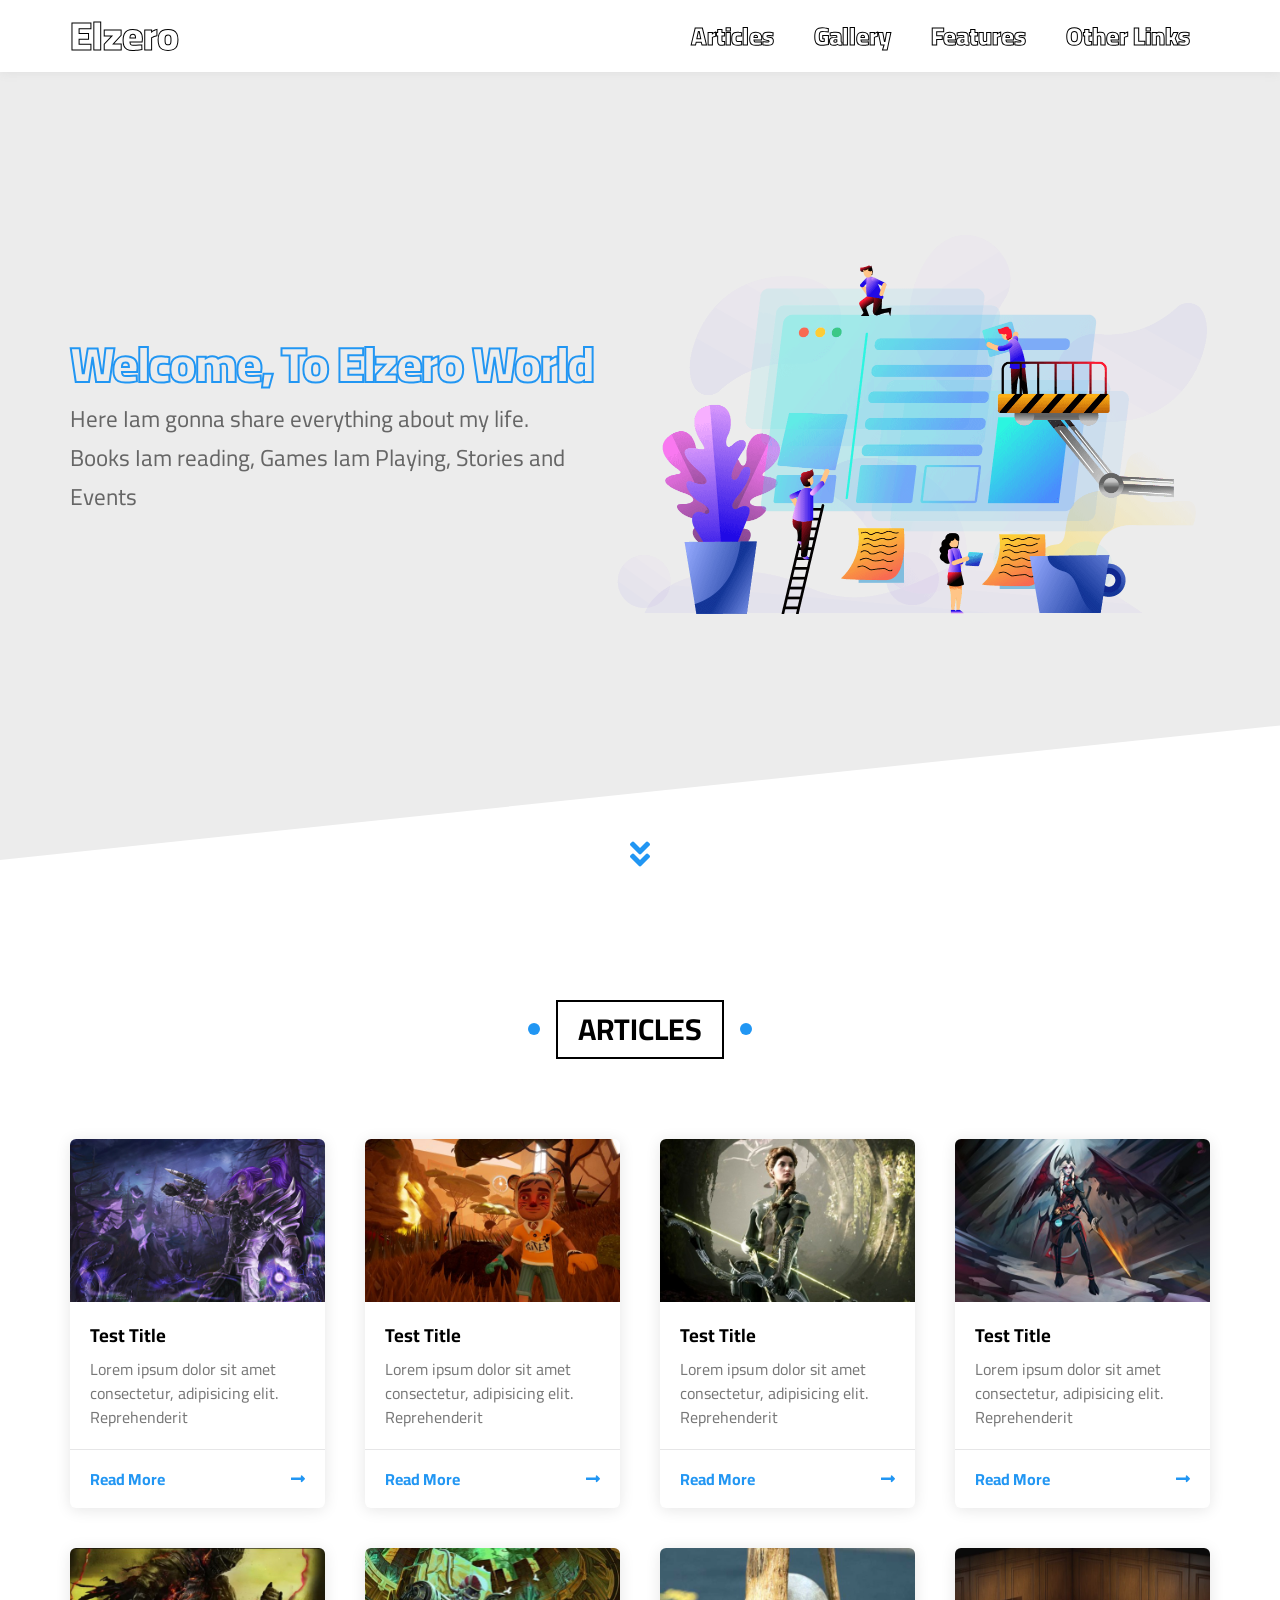
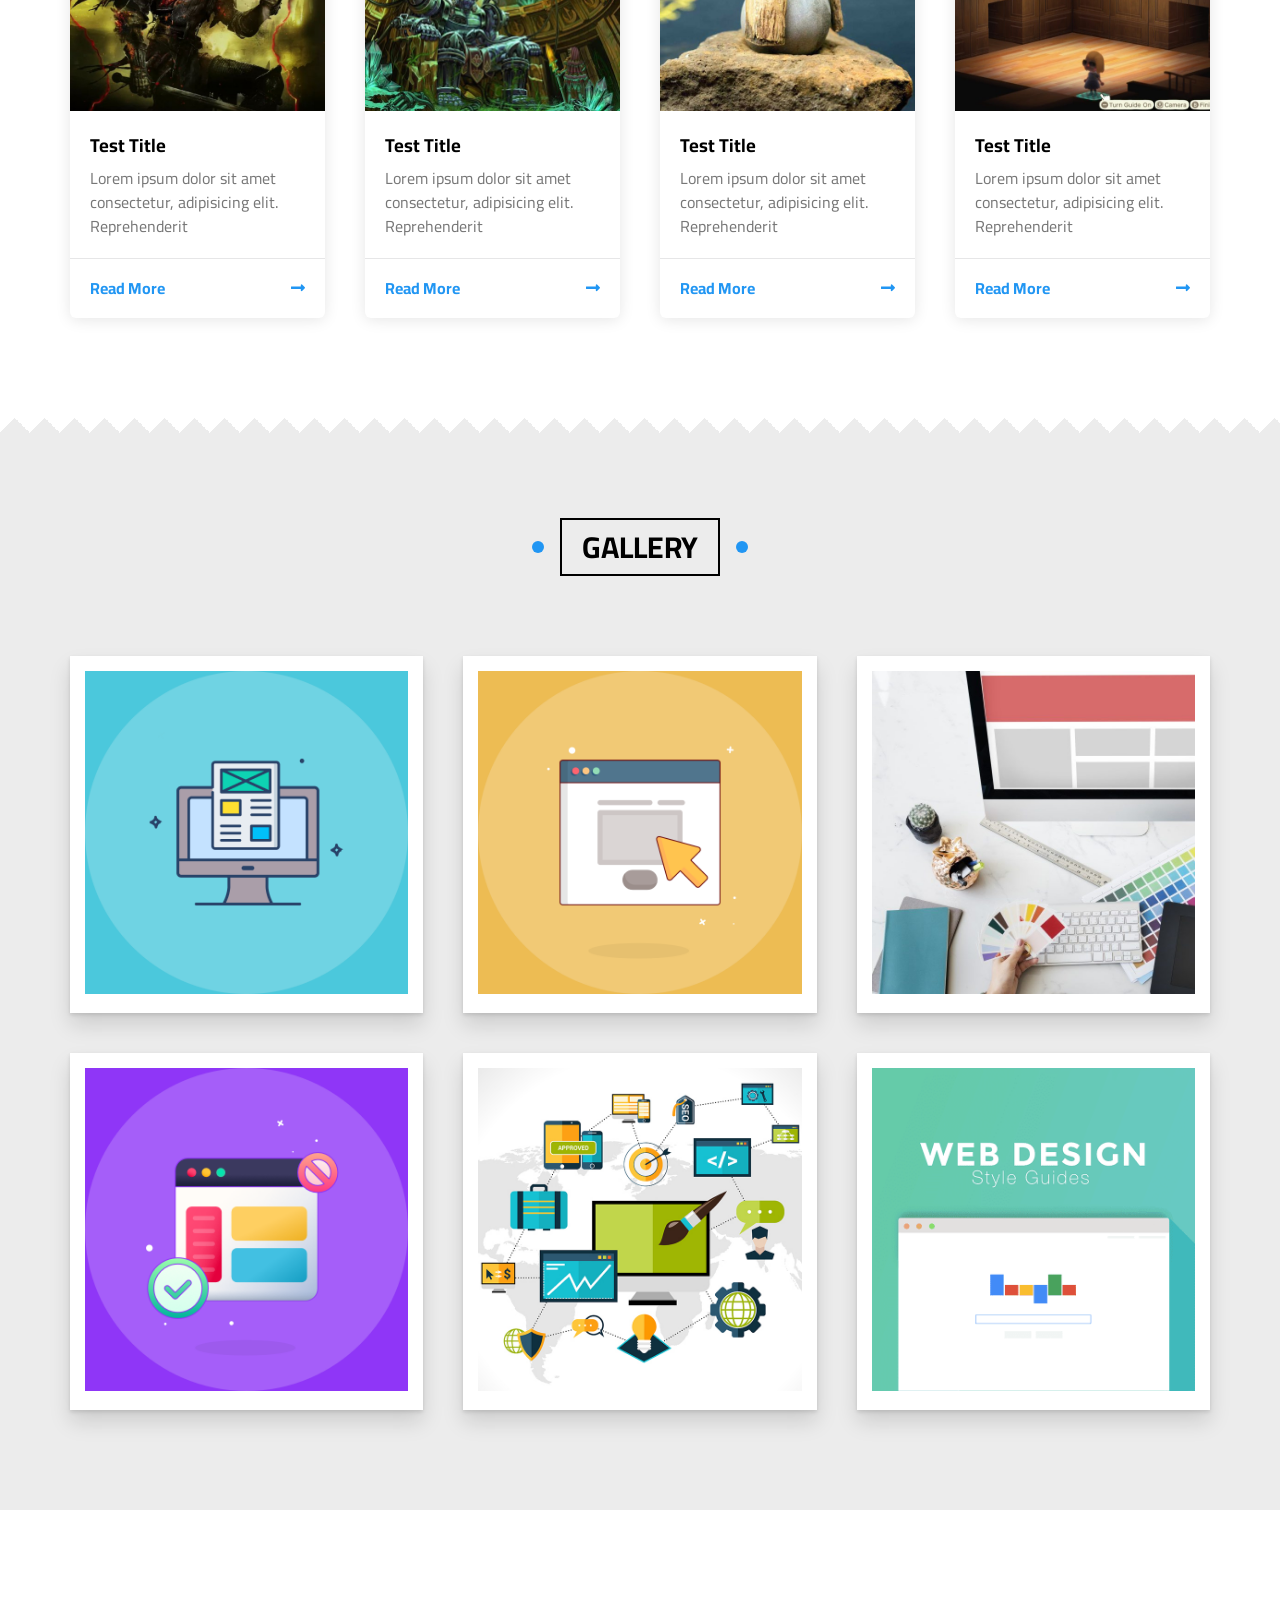
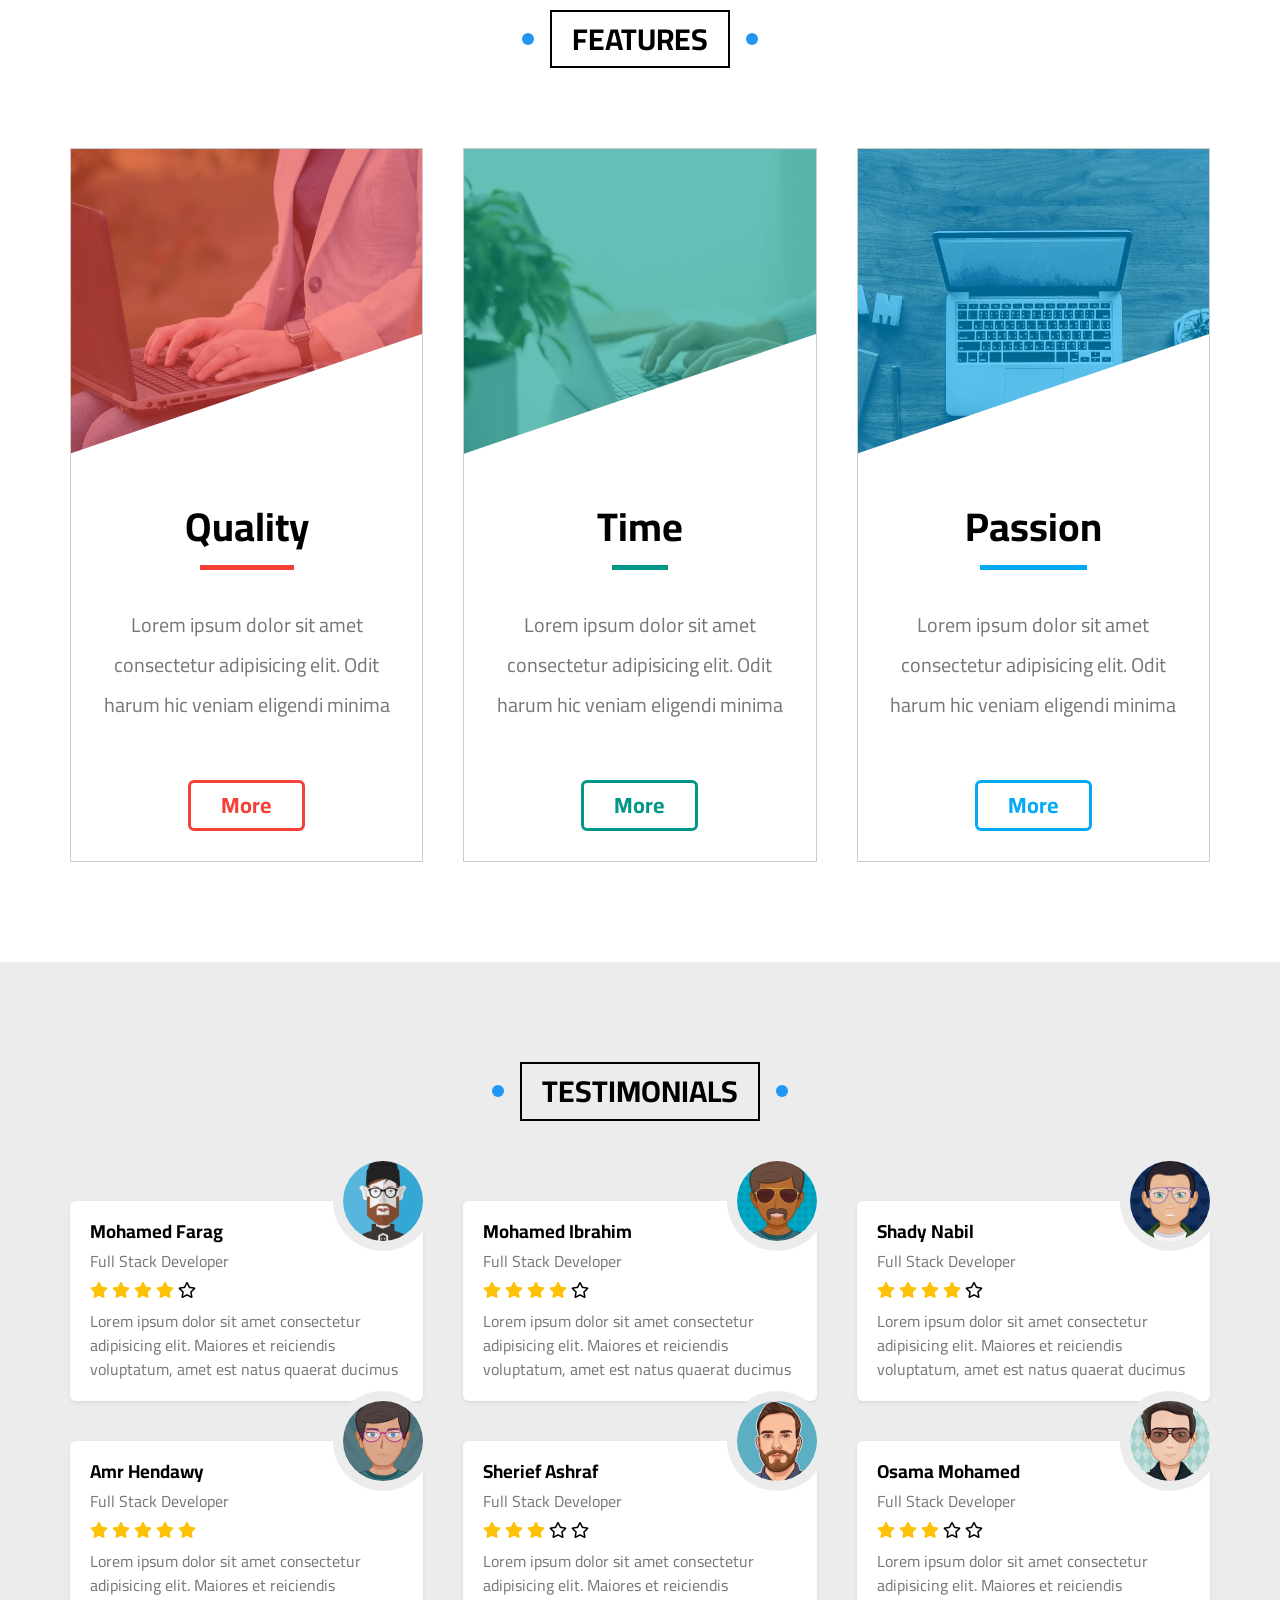
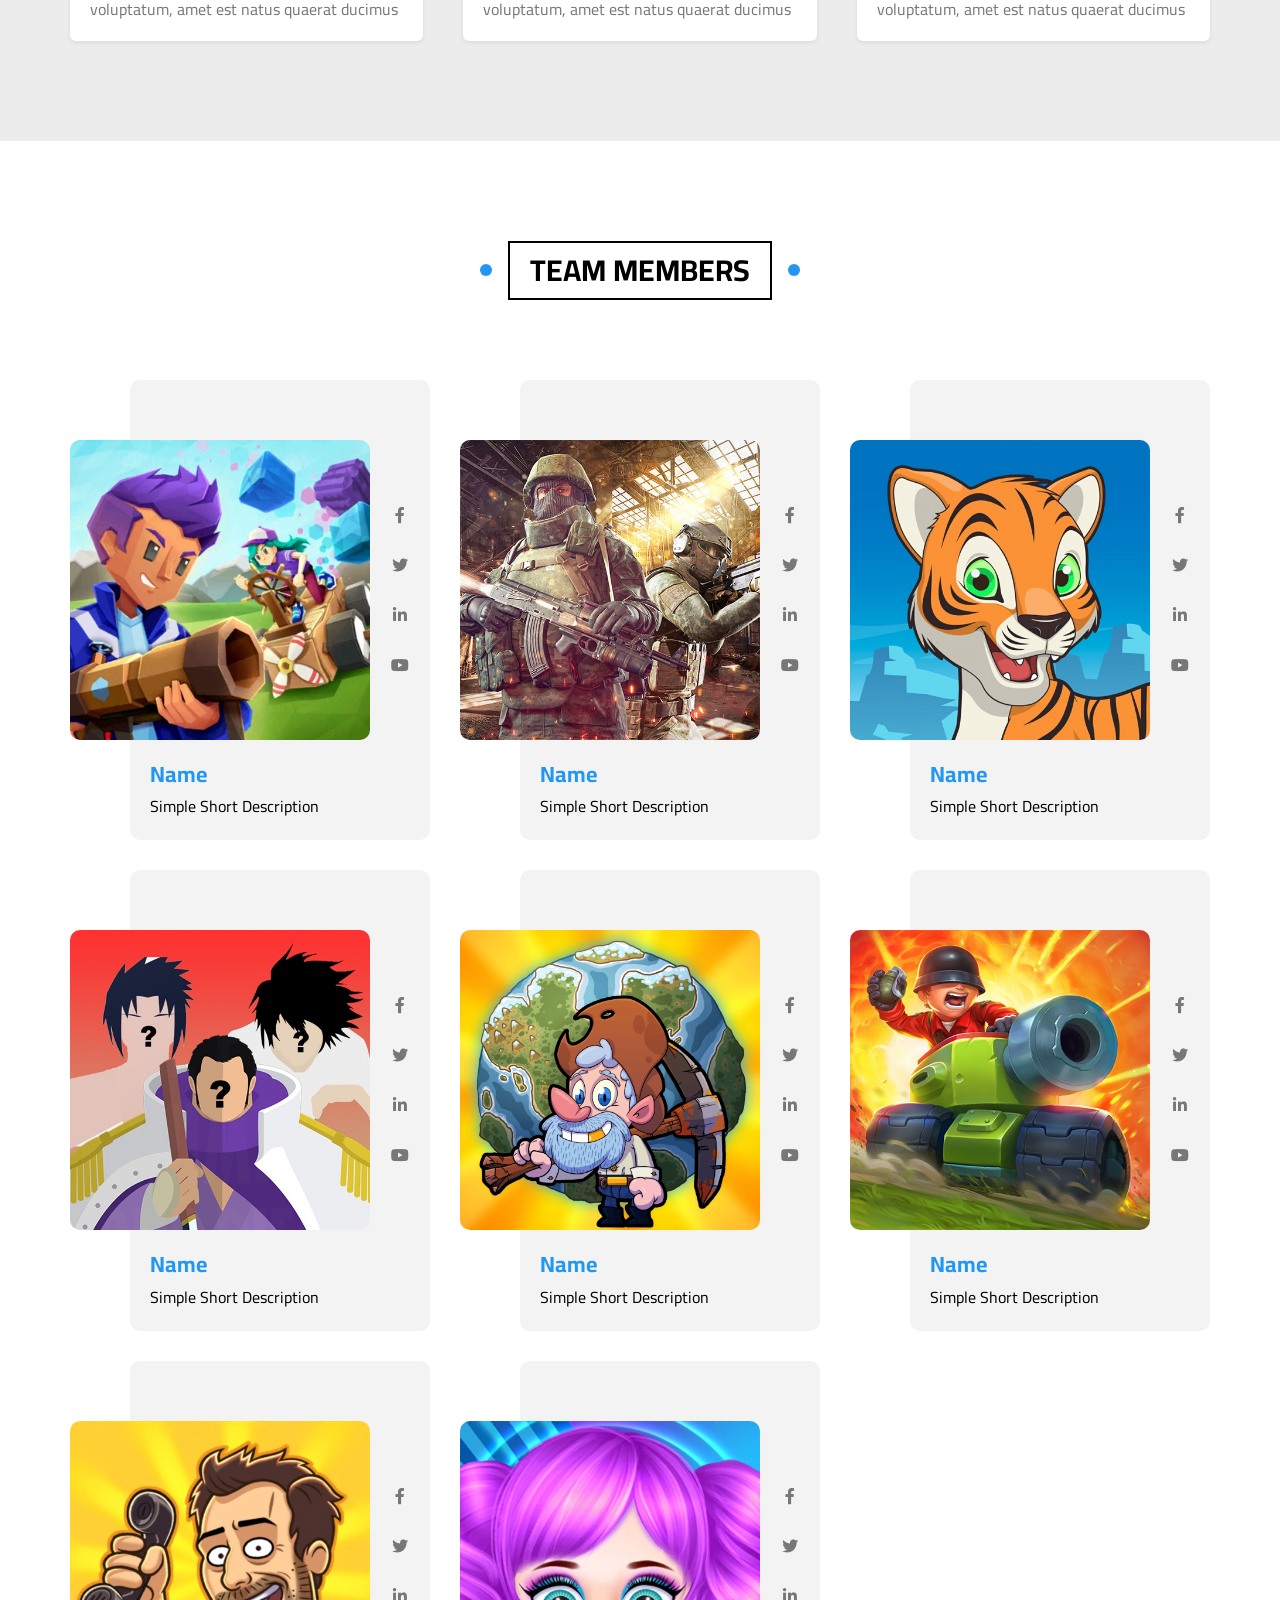
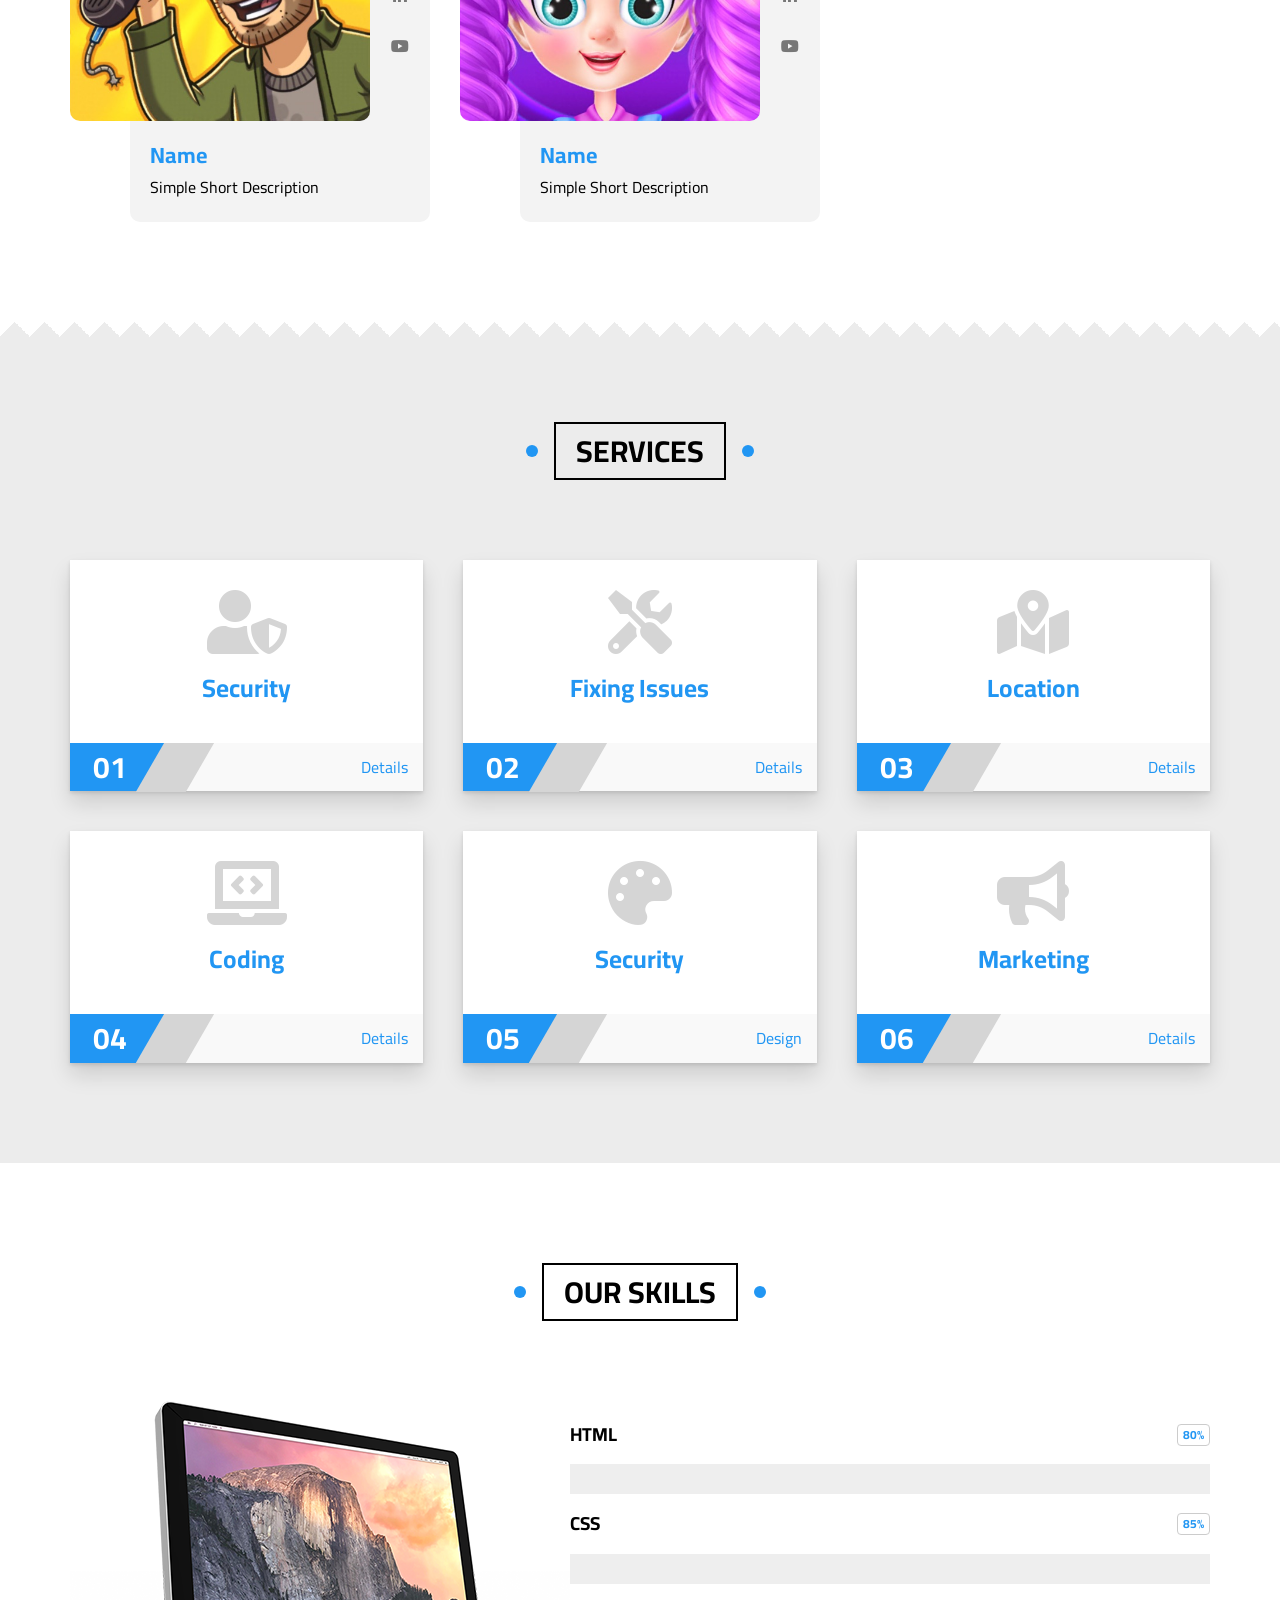
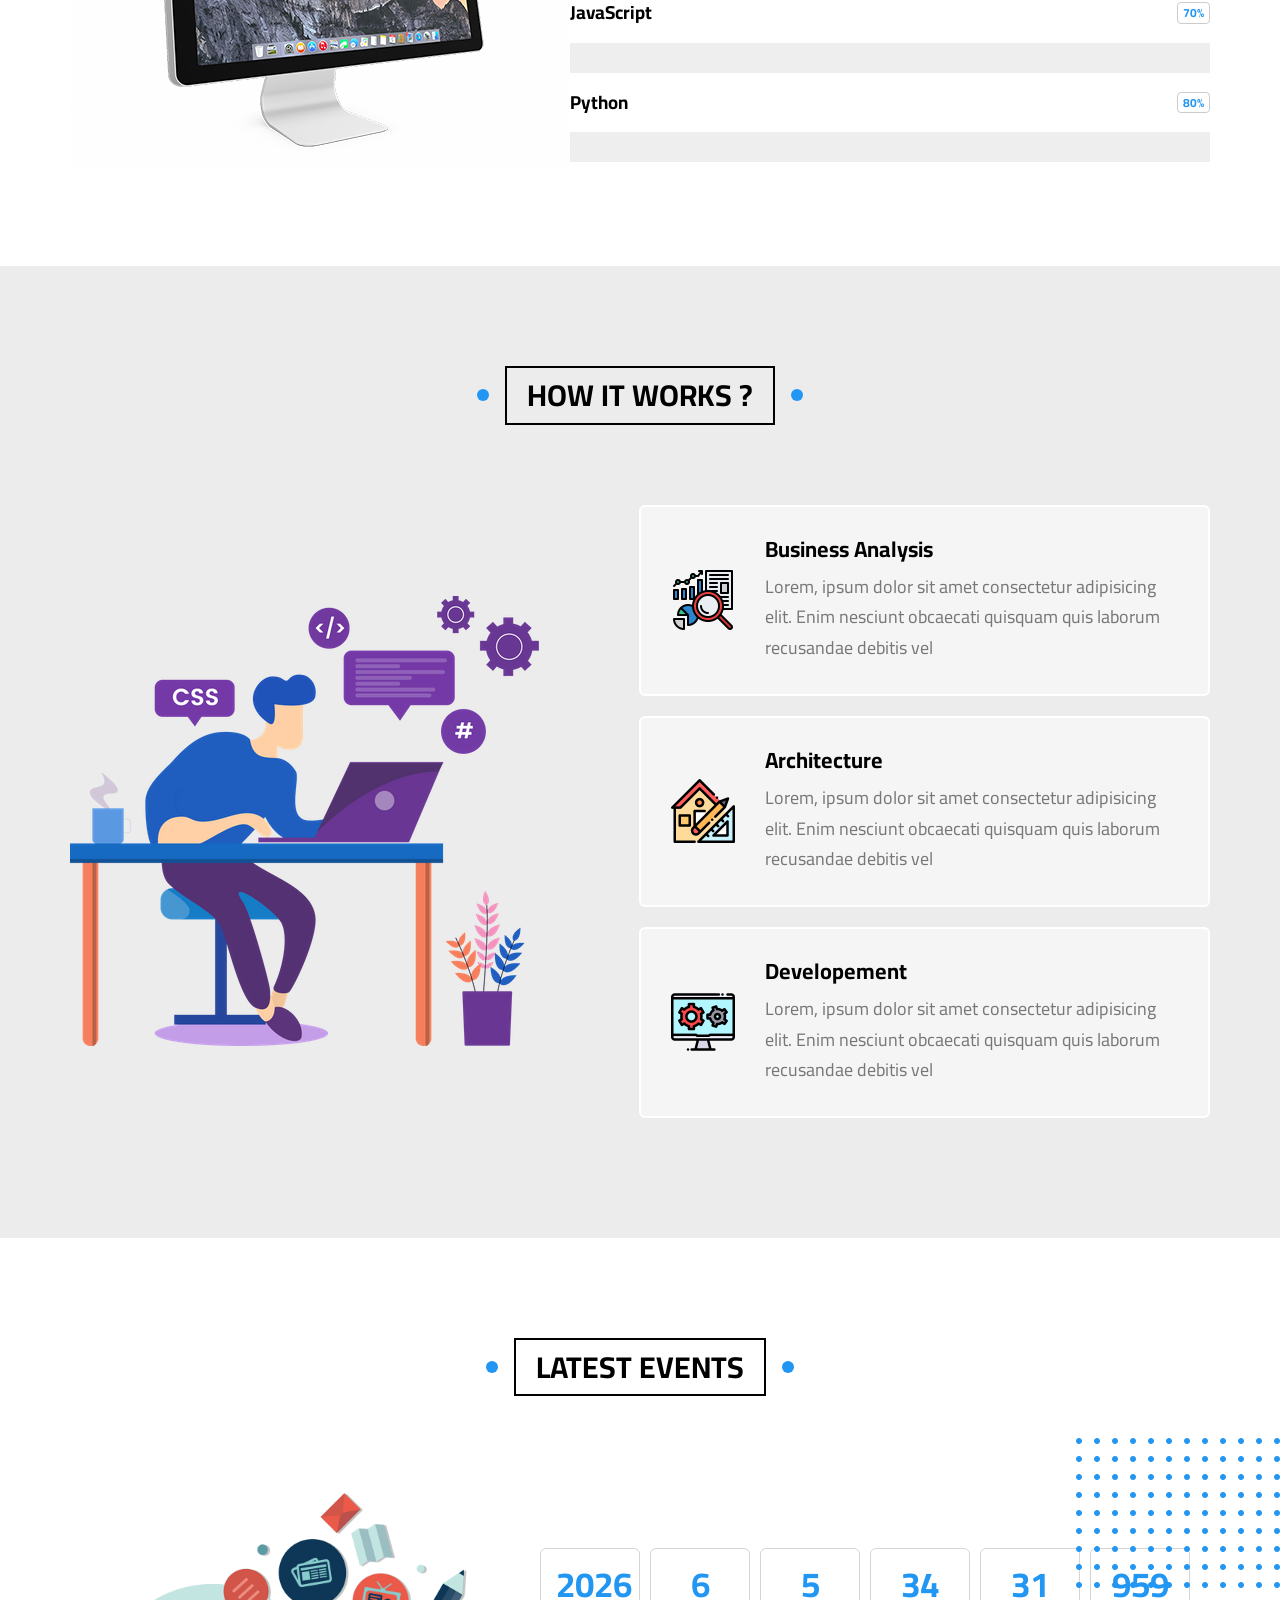
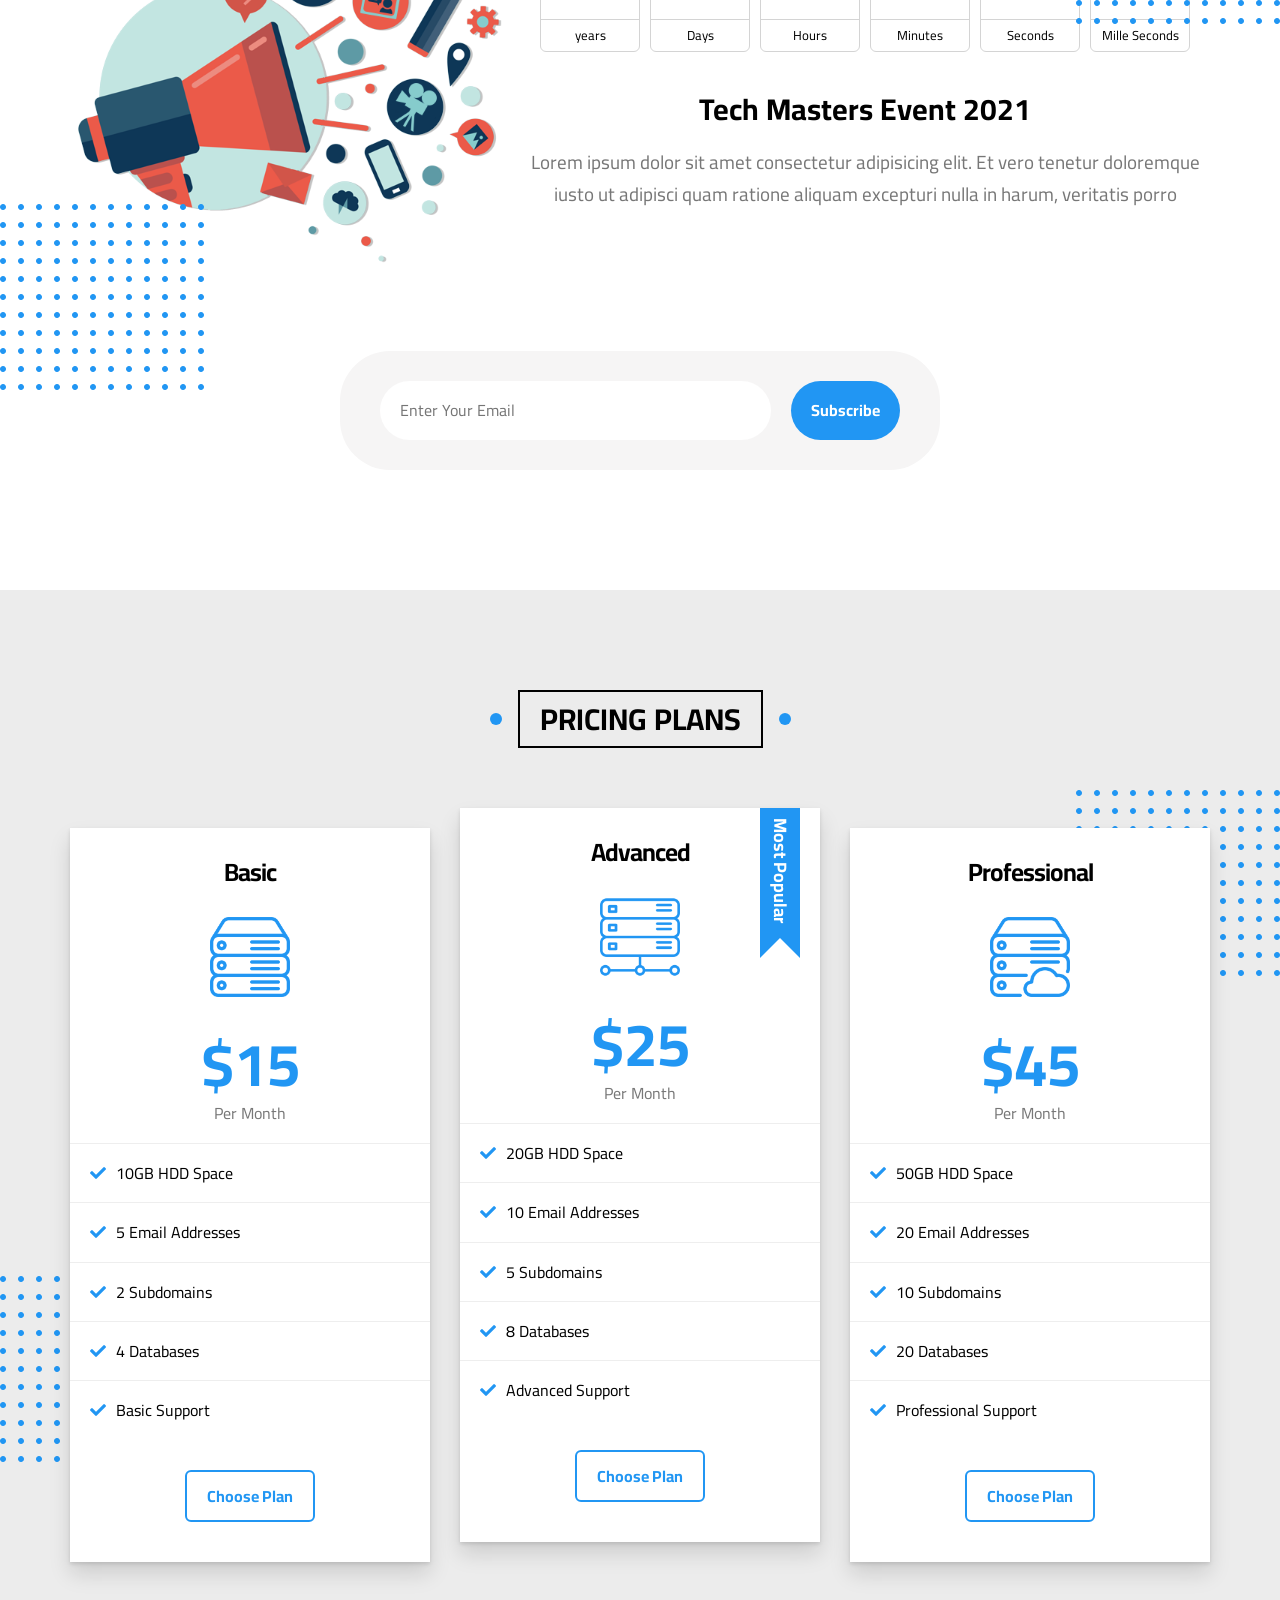
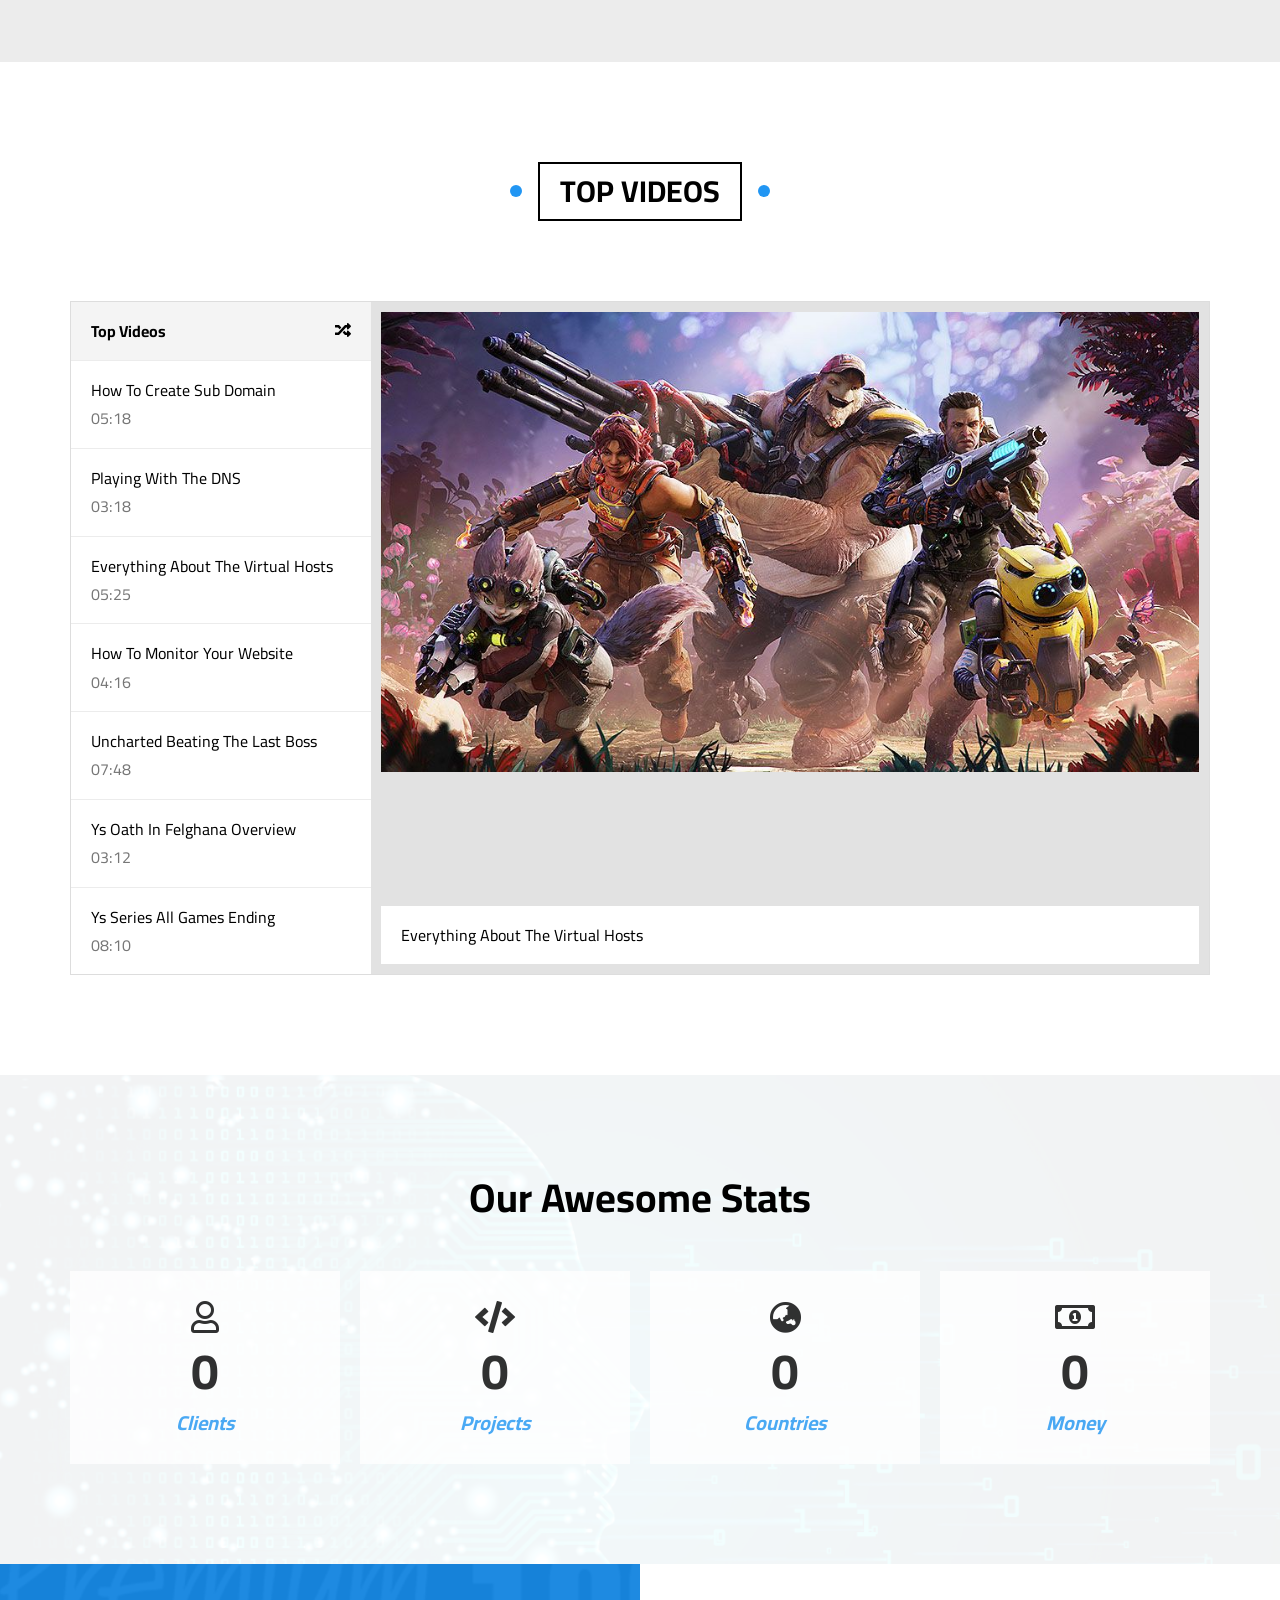
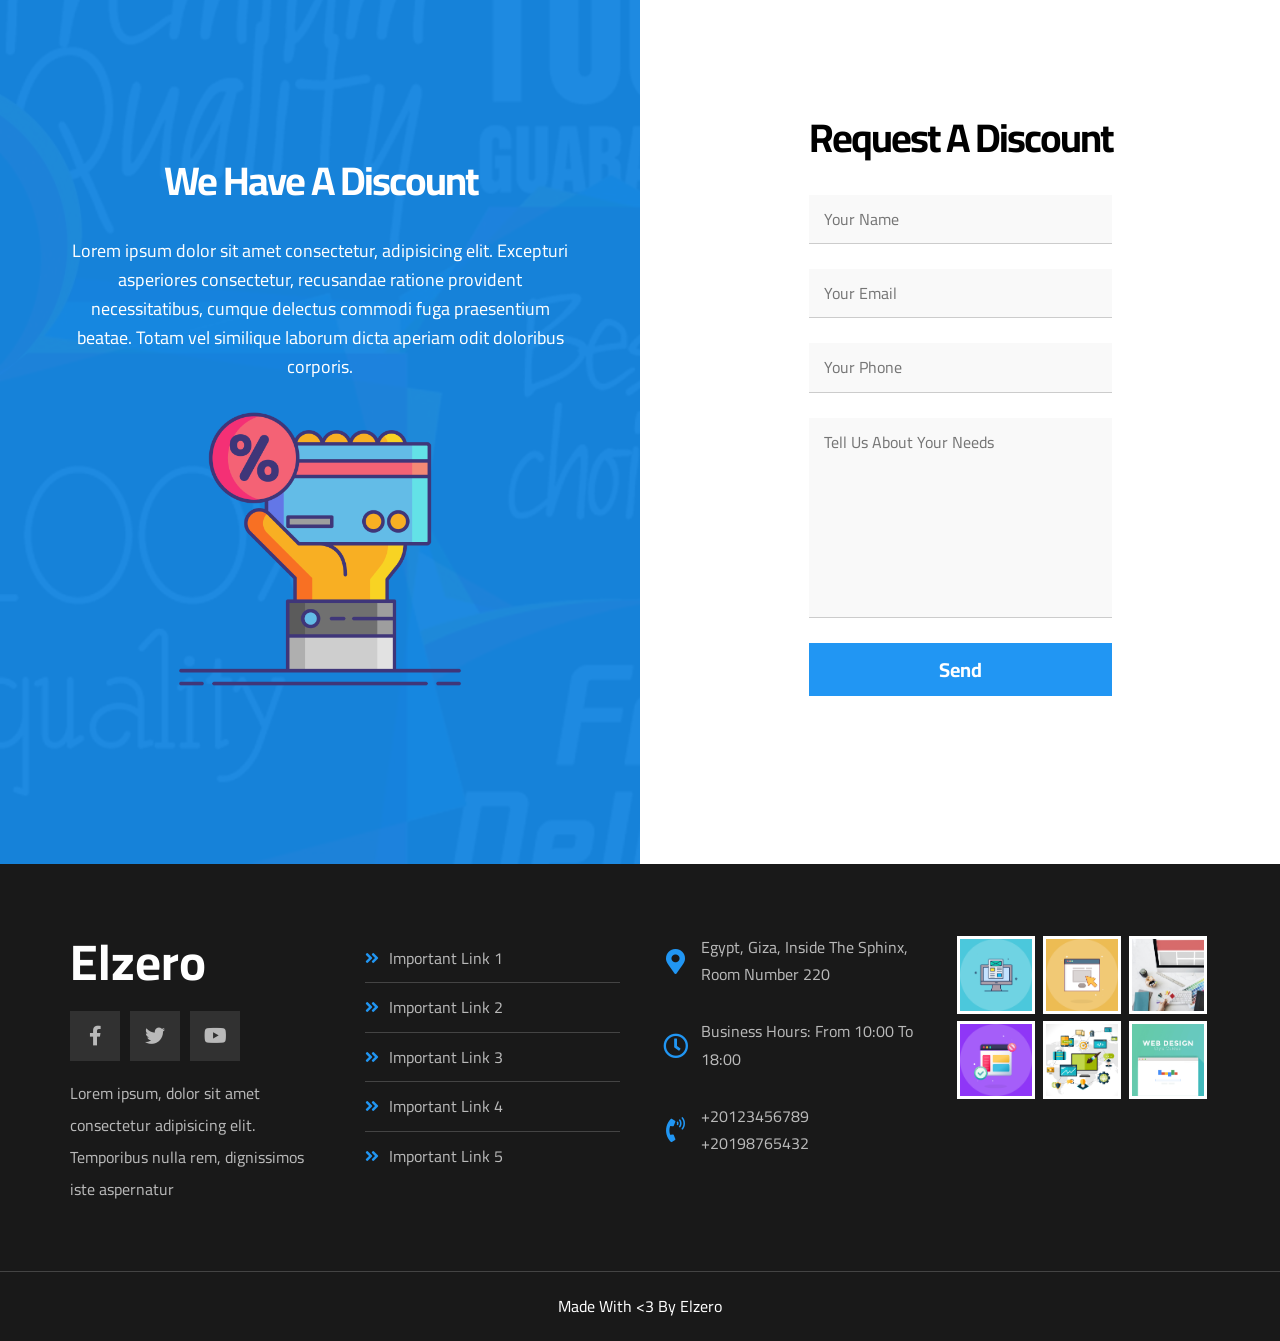
==== index.html @ cbbc04e6 "add some futures" ====
<!DOCTYPE html>
<html lang="en">
  <head>
    <meta charset="UTF-8" />
    <meta http-equiv="X-UA-Compatible" content="IE=edge" />
    <meta name="viewport" content="width=device-width, initial-scale=1.0" />
    <title>Elzero</title>
    <link rel="stylesheet" href="css/normalize.css" />
    <link rel="stylesheet" href="css/elzero.css" />
    <!-- Font Awesome -->
    <link rel="stylesheet" href="css/all.min.css" />
    <!-- Google Fonts -->
    <link rel="preconnect" href="https://fonts.googleapis.com" />
    <link rel="preconnect" href="https://fonts.gstatic.com" crossorigin />
    <link href="https://fonts.googleapis.com/css2?family=Cairo:wght@300;400;700&display=swap" rel="stylesheet" />
  </head>
  <body> 
    <!-- Start Header -->
    <div class="header" id="header">
      <div class="container">
        <a href="#" class="logo" data-text="Elzero">Elzero</a>
        <ul class="main-nav">
          <li><a href="#articles">Articles</a></li>
          <li><a href="#gallery">Gallery</a></li>
          <li><a href="#features">Features</a></li>
          <li>
            <a href="#">Other Links</a>
            <!-- Start Megamenu -->
            <div class="mega-menu">
              <div class="image">
                <img src="imgs/megamenu.png" alt="" />
              </div>
              <ul class="links">
                <li>
                  <a href="#testimonials"><i class="far fa-comments fa-fw"></i> Testimonials</a>
                </li>
                <li>
                  <a href="#team"><i class="far fa-user fa-fw"></i> Team Members</a>
                </li>
                <li>
                  <a href="#services"><i class="far fa-building fa-fw"></i> Services</a>
                </li>
                <li>
                  <a href="#our-skills"><i class="far fa-check-circle fa-fw"></i> Our Skills</a>
                </li>
                <li>
                  <a href="#work-steps"><i class="far fa-clipboard fa-fw"></i> How It Works</a>
                </li>
              </ul>
              <ul class="links">
                <li>
                  <a href="#events"><i class="far fa-calendar-alt fa-fw"></i> Events</a>
                </li>
                <li>
                  <a href="#pricing"><i class="fas fa-server fa-fw"></i> Pricing Plans</a>
                </li>
                <li>
                  <a href="#video"><i class="far fa-play-circle fa-fw"></i> Top Videos</a>
                </li>
                <li>
                  <a href="#stats"><i class="far fa-chart-bar fa-fw"></i> Stats</a>
                </li>
                <li>
                  <a href="#discount"><i class="fas fa-percent fa-fw"></i> Request A Discount</a>
                </li>
              </ul>
            </div>
            <!-- End Megamenu -->
          </li>
        </ul>
      </div>
    </div>
    <!-- End Header -->
    <!-- Start Landing -->
    <div class="landing">
      <div class="container">
        <div class="text">
          <h1>Welcome, To Elzero World</h1>
          <p>Here Iam gonna share everything about my life. Books Iam reading, Games Iam Playing, Stories and Events</p>
        </div>
        <div class="image">
          <img src="imgs/landing-image.png" alt="" />
        </div>
      </div>
      <a href="#articles" class="go-down">
        <i class="fas fa-angle-double-down fa-2x"></i>
      </a>
    </div>
    <!-- End Landing -->
    <!-- Start Articles -->
    <div class="articles" id="articles">
      <h2 class="main-title">Articles</h2>
      <div class="container">
        <div class="box">
          <img src="imgs/cat-01.jpg" alt="" />
          <div class="content">
            <h3>Test Title</h3>
            <p>Lorem ipsum dolor sit amet consectetur, adipisicing elit. Reprehenderit</p>
          </div>
          <div class="info">
            <a href="">Read More</a>
            <i class="fas fa-long-arrow-alt-right"></i>
          </div>
        </div>
        <div class="box">
          <img src="imgs/cat-02.jpg" alt="" />
          <div class="content">
            <h3>Test Title</h3>
            <p>Lorem ipsum dolor sit amet consectetur, adipisicing elit. Reprehenderit</p>
          </div>
          <div class="info">
            <a href="">Read More</a>
            <i class="fas fa-long-arrow-alt-right"></i>
          </div>
        </div>
        <div class="box">
          <img src="imgs/cat-03.jpg" alt="" />
          <div class="content">
            <h3>Test Title</h3>
            <p>Lorem ipsum dolor sit amet consectetur, adipisicing elit. Reprehenderit</p>
          </div>
          <div class="info">
            <a href="">Read More</a>
            <i class="fas fa-long-arrow-alt-right"></i>
          </div>
        </div>
        <div class="box">
          <img src="imgs/cat-04.jpg" alt="" />
          <div class="content">
            <h3>Test Title</h3>
            <p>Lorem ipsum dolor sit amet consectetur, adipisicing elit. Reprehenderit</p>
          </div>
          <div class="info">
            <a href="">Read More</a>
            <i class="fas fa-long-arrow-alt-right"></i>
          </div>
        </div>
        <div class="box">
          <img src="imgs/cat-05.jpg" alt="" />
          <div class="content">
            <h3>Test Title</h3>
            <p>Lorem ipsum dolor sit amet consectetur, adipisicing elit. Reprehenderit</p>
          </div>
          <div class="info">
            <a href="">Read More</a>
            <i class="fas fa-long-arrow-alt-right"></i>
          </div>
        </div>
        <div class="box">
          <img src="imgs/cat-06.jpg" alt="" />
          <div class="content">
            <h3>Test Title</h3>
            <p>Lorem ipsum dolor sit amet consectetur, adipisicing elit. Reprehenderit</p>
          </div>
          <div class="info">
            <a href="">Read More</a>
            <i class="fas fa-long-arrow-alt-right"></i>
          </div>
        </div>
        <div class="box">
          <img src="imgs/cat-07.jpg" alt="" />
          <div class="content">
            <h3>Test Title</h3>
            <p>Lorem ipsum dolor sit amet consectetur, adipisicing elit. Reprehenderit</p>
          </div>
          <div class="info">
            <a href="">Read More</a>
            <i class="fas fa-long-arrow-alt-right"></i>
          </div>
        </div>
        <div class="box">
          <img src="imgs/cat-08.jpg" alt="" />
          <div class="content">
            <h3>Test Title</h3>
            <p>Lorem ipsum dolor sit amet consectetur, adipisicing elit. Reprehenderit</p>
          </div>
          <div class="info">
            <a href="">Read More</a>
            <i class="fas fa-long-arrow-alt-right"></i>
          </div>
        </div>
      </div>
    </div>
    <div class="spikes"></div>
    <!-- End Articles -->
    <!-- Start Gallery -->
    <div class="gallery" id="gallery">
      <h2 class="main-title">Gallery</h2>
      <div class="container">
        <div class="box">
          <div class="image">
            <img src="imgs/gallery-01.png" alt="" />
          </div>
        </div>
        <div class="box">
          <div class="image">
            <img src="imgs/gallery-02.png" alt="" />
          </div>
        </div>
        <div class="box">
          <div class="image">
            <img src="imgs/gallery-03.jpg" alt="" />
          </div>
        </div>
        <div class="box">
          <div class="image">
            <img src="imgs/gallery-04.png" alt="" />
          </div>
        </div>
        <div class="box">
          <div class="image">
            <img src="imgs/gallery-05.jpg" alt="" />
          </div>
        </div>
        <div class="box">
          <div class="image">
            <img src="imgs/gallery-06.png" alt="" />
          </div>
        </div>
      </div>
    </div>
    <!-- End Gallery -->
    <!-- Start Features -->
    <div class="features" id="features">
      <h2 class="main-title">Features</h2>
      <div class="container">
        <div class="box quality">
          <div class="img-holder"><img src="imgs/features-01.jpg" alt="" /></div>
          <h2>Quality</h2>
          <p>Lorem ipsum dolor sit amet consectetur adipisicing elit. Odit harum hic veniam eligendi minima</p>
          <a href="#">More</a>
        </div>
        <div class="box time">
          <div class="img-holder"><img src="imgs/features-02.jpg" alt="" /></div>
          <h2>Time</h2>
          <p>Lorem ipsum dolor sit amet consectetur adipisicing elit. Odit harum hic veniam eligendi minima</p>
          <a href="#">More</a>
        </div>
        <div class="box passion">
          <div class="img-holder"><img src="imgs/features-03.jpg" alt="" /></div>
          <h2>Passion</h2>
          <p>Lorem ipsum dolor sit amet consectetur adipisicing elit. Odit harum hic veniam eligendi minima</p>
          <a href="#">More</a>
        </div>
      </div>
    </div>
    <!-- End Features -->
    <!-- Start Testimonials -->
    <div class="testimonials" id="testimonials">
      <h2 class="main-title">Testimonials</h2>
      <div class="container">
        <div class="box">
          <img src="imgs/avatar-01.png" alt="" />
          <h3>Mohamed Farag</h3>
          <span class="title">Full Stack Developer</span>
          <div class="rate">
            <i class="filled fas fa-star"></i>
            <i class="filled fas fa-star"></i>
            <i class="filled fas fa-star"></i>
            <i class="filled fas fa-star"></i>
            <i class="far fa-star"></i>
          </div>
          <p>
            Lorem ipsum dolor sit amet consectetur adipisicing elit. Maiores et reiciendis voluptatum, amet est natus
            quaerat ducimus
          </p>
        </div>
        <div class="box">
          <img src="imgs/avatar-02.png" alt="" />
          <h3>Mohamed Ibrahim</h3>
          <span class="title">Full Stack Developer</span>
          <div class="rate">
            <i class="filled fas fa-star"></i>
            <i class="filled fas fa-star"></i>
            <i class="filled fas fa-star"></i>
            <i class="filled fas fa-star"></i>
            <i class="far fa-star"></i>
          </div>
          <p>
            Lorem ipsum dolor sit amet consectetur adipisicing elit. Maiores et reiciendis voluptatum, amet est natus
            quaerat ducimus
          </p>
        </div>
        <div class="box">
          <img src="imgs/avatar-03.png" alt="" />
          <h3>Shady Nabil</h3>
          <span class="title">Full Stack Developer</span>
          <div class="rate">
            <i class="filled fas fa-star"></i>
            <i class="filled fas fa-star"></i>
            <i class="filled fas fa-star"></i>
            <i class="filled fas fa-star"></i>
            <i class="far fa-star"></i>
          </div>
          <p>
            Lorem ipsum dolor sit amet consectetur adipisicing elit. Maiores et reiciendis voluptatum, amet est natus
            quaerat ducimus
          </p>
        </div>
        <div class="box">
          <img src="imgs/avatar-04.png" alt="" />
          <h3>Amr Hendawy</h3>
          <span class="title">Full Stack Developer</span>
          <div class="rate">
            <i class="filled fas fa-star"></i>
            <i class="filled fas fa-star"></i>
            <i class="filled fas fa-star"></i>
            <i class="filled fas fa-star"></i>
            <i class="filled fas fa-star"></i>
          </div>
          <p>
            Lorem ipsum dolor sit amet consectetur adipisicing elit. Maiores et reiciendis voluptatum, amet est natus
            quaerat ducimus
          </p>
        </div>
        <div class="box">
          <img src="imgs/avatar-05.png" alt="" />
          <h3>Sherief Ashraf</h3>
          <span class="title">Full Stack Developer</span>
          <div class="rate">
            <i class="filled fas fa-star"></i>
            <i class="filled fas fa-star"></i>
            <i class="filled fas fa-star"></i>
            <i class="far fa-star"></i>
            <i class="far fa-star"></i>
          </div>
          <p>
            Lorem ipsum dolor sit amet consectetur adipisicing elit. Maiores et reiciendis voluptatum, amet est natus
            quaerat ducimus
          </p>
        </div>
        <div class="box">
          <img src="imgs/avatar-06.png" alt="" />
          <h3>Osama Mohamed</h3>
          <span class="title">Full Stack Developer</span>
          <div class="rate">
            <i class="filled fas fa-star"></i>
            <i class="filled fas fa-star"></i>
            <i class="filled fas fa-star"></i>
            <i class="far fa-star"></i>
            <i class="far fa-star"></i>
          </div>
          <p>
            Lorem ipsum dolor sit amet consectetur adipisicing elit. Maiores et reiciendis voluptatum, amet est natus
            quaerat ducimus
          </p>
        </div>
      </div>
    </div>
    <!-- End Testimonials -->
    <!-- Start Team -->
    <div class="team" id="team">
      <h2 class="main-title">Team Members</h2>
      <div class="container">
        <div class="box">
          <div class="data">
            <img src="imgs/team-01.jpg" alt="" />
            <div class="social">
              <a href="#">
                <i class="fab fa-facebook-f"></i>
              </a>
              <a href="#">
                <i class="fab fa-twitter"></i>
              </a>
              <a href="#">
                <i class="fab fa-linkedin-in"></i>
              </a>
              <a href="#">
                <i class="fab fa-youtube"></i>
              </a>
            </div>
          </div>
          <div class="info">
            <h3>Name</h3>
            <p>Simple Short Description</p>
          </div>
        </div>
        <div class="box">
          <div class="data">
            <img src="imgs/team-02.jpg" alt="" />
            <div class="social">
              <a href="#">
                <i class="fab fa-facebook-f"></i>
              </a>
              <a href="#">
                <i class="fab fa-twitter"></i>
              </a>
              <a href="#">
                <i class="fab fa-linkedin-in"></i>
              </a>
              <a href="#">
                <i class="fab fa-youtube"></i>
              </a>
            </div>
          </div>
          <div class="info">
            <h3>Name</h3>
            <p>Simple Short Description</p>
          </div>
        </div>
        <div class="box">
          <div class="data">
            <img src="imgs/team-03.jpg" alt="" />
            <div class="social">
              <a href="#">
                <i class="fab fa-facebook-f"></i>
              </a>
              <a href="#">
                <i class="fab fa-twitter"></i>
              </a>
              <a href="#">
                <i class="fab fa-linkedin-in"></i>
              </a>
              <a href="#">
                <i class="fab fa-youtube"></i>
              </a>
            </div>
          </div>
          <div class="info">
            <h3>Name</h3>
            <p>Simple Short Description</p>
          </div>
        </div>
        <div class="box">
          <div class="data">
            <img src="imgs/team-04.jpg" alt="" />
            <div class="social">
              <a href="#">
                <i class="fab fa-facebook-f"></i>
              </a>
              <a href="#">
                <i class="fab fa-twitter"></i>
              </a>
              <a href="#">
                <i class="fab fa-linkedin-in"></i>
              </a>
              <a href="#">
                <i class="fab fa-youtube"></i>
              </a>
            </div>
          </div>
          <div class="info">
            <h3>Name</h3>
            <p>Simple Short Description</p>
          </div>
        </div>
        <div class="box">
          <div class="data">
            <img src="imgs/team-05.png" alt="" />
            <div class="social">
              <a href="#">
                <i class="fab fa-facebook-f"></i>
              </a>
              <a href="#">
                <i class="fab fa-twitter"></i>
              </a>
              <a href="#">
                <i class="fab fa-linkedin-in"></i>
              </a>
              <a href="#">
                <i class="fab fa-youtube"></i>
              </a>
            </div>
          </div>
          <div class="info">
            <h3>Name</h3>
            <p>Simple Short Description</p>
          </div>
        </div>
        <div class="box">
          <div class="data">
            <img src="imgs/team-06.png" alt="" />
            <div class="social">
              <a href="#">
                <i class="fab fa-facebook-f"></i>
              </a>
              <a href="#">
                <i class="fab fa-twitter"></i>
              </a>
              <a href="#">
                <i class="fab fa-linkedin-in"></i>
              </a>
              <a href="#">
                <i class="fab fa-youtube"></i>
              </a>
            </div>
          </div>
          <div class="info">
            <h3>Name</h3>
            <p>Simple Short Description</p>
          </div>
        </div>
        <div class="box">
          <div class="data">
            <img src="imgs/team-07.jpg" alt="" />
            <div class="social">
              <a href="#">
                <i class="fab fa-facebook-f"></i>
              </a>
              <a href="#">
                <i class="fab fa-twitter"></i>
              </a>
              <a href="#">
                <i class="fab fa-linkedin-in"></i>
              </a>
              <a href="#">
                <i class="fab fa-youtube"></i>
              </a>
            </div>
          </div>
          <div class="info">
            <h3>Name</h3>
            <p>Simple Short Description</p>
          </div>
        </div>
        <div class="box">
          <div class="data">
            <img src="imgs/team-08.jpg" alt="" />
            <div class="social">
              <a href="#">
                <i class="fab fa-facebook-f"></i>
              </a>
              <a href="#">
                <i class="fab fa-twitter"></i>
              </a>
              <a href="#">
                <i class="fab fa-linkedin-in"></i>
              </a>
              <a href="#">
                <i class="fab fa-youtube"></i>
              </a>
            </div>
          </div>
          <div class="info">
            <h3>Name</h3>
            <p>Simple Short Description</p>
          </div>
        </div>
      </div>
    </div>
    <div class="spikes"></div>
    <!-- End Team -->
    <!-- Start Services -->
    <div class="services" id="services">
      <h2 class="main-title">Services</h2>
      <div class="container">
        <div class="box">
          <i class="fas fa-user-shield fa-4x"></i>
          <h3>Security</h3>
          <div class="info">
            <a href="#">Details</a>
          </div>
        </div>
        <div class="box">
          <i class="fas fa-tools fa-4x"></i>
          <h3>Fixing Issues</h3>
          <div class="info">
            <a href="#">Details</a>
          </div>
        </div>
        <div class="box">
          <i class="fas fa-map-marked-alt fa-4x"></i>
          <h3>Location</h3>
          <div class="info">
            <a href="#">Details</a>
          </div>
        </div>
        <div class="box">
          <i class="fas fa-laptop-code fa-4x"></i>
          <h3>Coding</h3>
          <div class="info">
            <a href="#">Details</a>
          </div>
        </div>
        <div class="box">
          <i class="fas fa-palette fa-4x"></i>
          <h3>Security</h3>
          <div class="info">
            <a href="#">Design</a>
          </div>
        </div>
        <div class="box">
          <i class="fas fa-bullhorn fa-4x"></i>
          <h3>Marketing</h3>
          <div class="info">
            <a href="#">Details</a>
          </div>
        </div>
      </div>
    </div>
    <!-- End Services -->
    <!-- Start Skills -->
    <div class="our-skills" id="our-skills">
      <h2 class="main-title">Our Skills</h2>
      <div class="container">
        <img src="imgs/skills.png" alt="" />
        <div class="skills">
          <div class="skill">
            <h3>HTML <span>80%</span></h3>
            <div class="the-progress">
              <span style="width: 0" data-width="80%"></span>
            </div>
          </div>
          <div class="skill">
            <h3>CSS <span>85%</span></h3>
            <div class="the-progress">
              <span style="width: 0" data-width="85%"></span>
            </div>
          </div>
          <div class="skill">
            <h3>JavaScript <span>70%</span></h3>
            <div class="the-progress">
              <span style="width: 0" data-width="70%"></span>
            </div>
          </div>
          <div class="skill">
            <h3>Python <span>80%</span></h3>
            <div class="the-progress">
              <span style="width: 0" data-width="80%"></span>
            </div>
          </div>
        </div>
      </div>
    </div>
    <!-- End Skills -->
    <!-- Start Work Steps -->
    <div class="work-steps" id="work-steps">
      <h2 class="main-title">How It Works ?</h2>
      <div class="container">
        <img src="imgs/work-steps.png" alt="" class="image" />
        <div class="info">
          <div class="box">
            <img src="imgs/work-steps-1.png" alt="" />
            <div class="text">
              <h3>Business Analysis</h3>
              <p>
                Lorem, ipsum dolor sit amet consectetur adipisicing elit. Enim nesciunt obcaecati quisquam quis laborum
                recusandae debitis vel
              </p>
            </div>
          </div>
          <div class="box">
            <img src="imgs/work-steps-2.png" alt="" />
            <div class="text">
              <h3>Architecture</h3>
              <p>
                Lorem, ipsum dolor sit amet consectetur adipisicing elit. Enim nesciunt obcaecati quisquam quis laborum
                recusandae debitis vel
              </p>
            </div>
          </div>
          <div class="box">
            <img src="imgs/work-steps-3.png" alt="" />
            <div class="text">
              <h3>Developement</h3>
              <p>
                Lorem, ipsum dolor sit amet consectetur adipisicing elit. Enim nesciunt obcaecati quisquam quis laborum
                recusandae debitis vel
              </p>
            </div>
          </div>
        </div>
      </div>
    </div>
    <!-- End Work Steps -->
    <!-- Start Events -->
    <div class="events" id="events">
      <div class="dots dots-up"></div>
      <div class="dots dots-down"></div>
      <h2 class="main-title">Latest Events</h2>
      <div class="container">
        <img src="imgs/events.png" alt="" />
        <div class="info">
          <div class="time">
            <div class="unit">
              <span class="years"></span>
              <span>years</span>
            </div>
              <div class="unit">
              <span class="days"></span>
              <span>Days</span>
            </div>
            <div class="unit">
              <span class="hours"></span>
              <span>Hours</span>
            </div>
            <div class="unit">
              <span class="minutes"></span>
              <span>Minutes</span>
            </div>
            <div class="unit">
              <span class="seconds"></span>
              <span>Seconds</span>
            </div>
               <div class="unit">
              <span class="seconds2"></span>
              <span>Mille Seconds</span>
            </div>
          </div>
          <h2 class="title">Tech Masters Event 2021</h2>
          <p class="description">
            Lorem ipsum dolor sit amet consectetur adipisicing elit. Et vero tenetur doloremque iusto ut adipisci quam
            ratione aliquam excepturi nulla in harum, veritatis porro
          </p>
        </div>
        <div class="subscribe">
          <form action="">
            <input type="email" placeholder="Enter Your Email" />
            <input type="submit" value="Subscribe" />
          </form>
        </div>
      </div>
    </div>
    <!-- End Events -->
    <!-- Start Pricing -->
    <div class="pricing" id="pricing">
      <div class="dots dots-up"></div>
      <div class="dots dots-down"></div>
      <h2 class="main-title">Pricing Plans</h2>
      <div class="container">
        <div class="box">
          <div class="title">Basic</div>
          <img src="imgs/hosting-basic.png" alt="" />
          <div class="price">
            <span class="amount">$15</span>
            <span class="time">Per Month</span>
          </div>
          <ul>
            <li>10GB HDD Space</li>
            <li>5 Email Addresses</li>
            <li>2 Subdomains</li>
            <li>4 Databases</li>
            <li>Basic Support</li>
          </ul>
          <a href="#">Choose Plan</a>
        </div>
        <div class="box popular">
          <div class="label">Most Popular</div>
          <div class="title">Advanced</div>
          <img src="imgs/hosting-advanced.png" alt="" />
          <div class="price">
            <span class="amount">$25</span>
            <span class="time">Per Month</span>
          </div>
          <ul>
            <li>20GB HDD Space</li>
            <li>10 Email Addresses</li>
            <li>5 Subdomains</li>
            <li>8 Databases</li>
            <li>Advanced Support</li>
          </ul>
          <a href="#">Choose Plan</a>
        </div>
        <div class="box">
          <div class="title">Professional</div>
          <img src="imgs/hosting-professional.png" alt="" />
          <div class="price">
            <span class="amount">$45</span>
            <span class="time">Per Month</span>
          </div>
          <ul>
            <li>50GB HDD Space</li>
            <li>20 Email Addresses</li>
            <li>10 Subdomains</li>
            <li>20 Databases</li>
            <li>Professional Support</li>
          </ul>
          <a href="#">Choose Plan</a>
        </div>
      </div>
    </div>
    <!-- End Pricing -->
    <!-- Start Videos -->
    <div class="videos" id="videos">
      <h2 class="main-title">Top Videos</h2>
      <div class="container">
        <div class="holder">
          <div class="list">
            <div class="name">
              Top Videos
              <i class="fas fa-random"></i>
            </div>
            <ul>
              <li>How To Create Sub Domain<span>05:18</span></li>
              <li>Playing With The DNS <span>03:18</span></li>
              <li>Everything About The Virtual Hosts <span>05:25</span></li>
              <li>How To Monitor Your Website <span>04:16</span></li>
              <li>Uncharted Beating The Last Boss <span>07:48</span></li>
              <li>Ys Oath In Felghana Overview <span>03:12</span></li>
              <li>Ys Series All Games Ending <span>08:10</span></li>
            </ul>
          </div>
          <div class="preview">
            <img src="imgs/video-preview.jpg" alt="" />
            <div class="info">Everything About The Virtual Hosts</div>
          </div>
        </div>
      </div>
    </div>
    <!-- End Videos -->
    <!-- Start Stats -->
    <div class="stats" id="stats">
      <h2>Our Awesome Stats</h2>
      <div class="container">
        <div class="box">
          <i class="far fa-user fa-2x fa-fw"></i>
          <span class="number" data-goal="150">0</span>
          <span class="text">Clients</span>
        </div>
        <div class="box">
          <i class="fas fa-code fa-2x fa-fw"></i>
          <span class="number" data-goal="135">0</span>
          <span class="text">Projects</span>
        </div>
        <div class="box">
          <i class="fas fa-globe-asia fa-2x fa-fw"></i>
          <span class="number" data-goal="50">0</span>
          <span class="text">Countries</span>
        </div>
        <div class="box">
          <i class="far fa-money-bill-alt fa-2x fa-fw"></i>
          <span class="number" data-goal="500">0</span>
          <span class="text">Money</span>
        </div>
      </div>
    </div>
    <!-- End Stats -->
    <!-- Start Discount -->
    <div class="discount" id="discount">
      <div class="image">
        <div class="content">
          <h2>We Have A Discount</h2>
          <p>
            Lorem ipsum dolor sit amet consectetur, adipisicing elit. Excepturi asperiores consectetur, recusandae
            ratione provident necessitatibus, cumque delectus commodi fuga praesentium beatae. Totam vel similique
            laborum dicta aperiam odit doloribus corporis.
          </p>
          <img src="imgs/discount.png" alt="" />
        </div>
      </div>
      <div class="form">
        <div class="content">
          <h2>Request A Discount</h2>
          <form action="">
            <input class="input" type="text" placeholder="Your Name" name="name" />
            <input class="input" type="email" placeholder="Your Email" name="email" />
            <input class="input" type="text" placeholder="Your Phone" name="mobile" />
            <textarea class="input" placeholder="Tell Us About Your Needs" name="message"></textarea>
            <input type="submit" value="Send" />
          </form>
        </div>
      </div>
    </div>
    <!-- End Discount -->
    <!-- Start Footer -->
    <div class="footer">
      <div class="container">
        <div class="box">
          <h3>Elzero</h3>
          <ul class="social">
            <li>
              <a href="#" class="facebook">
                <i class="fab fa-facebook-f"></i>
              </a>
            </li>
            <li>
              <a href="#" class="twitter">
                <i class="fab fa-twitter"></i>
              </a>
            </li>
            <li>
              <a href="#" class="youtube">
                <i class="fab fa-youtube"></i>
              </a>
            </li>
          </ul>
          <p class="text">
            Lorem ipsum, dolor sit amet consectetur adipisicing elit. Temporibus nulla rem, dignissimos iste aspernatur
          </p>
        </div>
        <div class="box">
          <ul class="links">
            <li><a href="#">Important Link 1</a></li>
            <li><a href="#">Important Link 2</a></li>
            <li><a href="#">Important Link 3</a></li>
            <li><a href="#">Important Link 4</a></li>
            <li><a href="#">Important Link 5</a></li>
          </ul>
        </div>
        <div class="box">
          <div class="line">
            <i class="fas fa-map-marker-alt fa-fw"></i>
            <div class="info">Egypt, Giza, Inside The Sphinx, Room Number 220</div>
          </div>
          <div class="line">
            <i class="far fa-clock fa-fw"></i>
            <div class="info">Business Hours: From 10:00 To 18:00</div>
          </div>
          <div class="line">
            <i class="fas fa-phone-volume fa-fw"></i>
            <div class="info">
              <span>+20123456789</span>
              <span>+20198765432</span>
            </div>
          </div>
        </div>
        <div class="box footer-gallery">
          <img src="imgs/gallery-01.png" alt="" />
          <img src="imgs/gallery-02.png" alt="" />
          <img src="imgs/gallery-03.jpg" alt="" />
          <img src="imgs/gallery-04.png" alt="" />
          <img src="imgs/gallery-05.jpg" alt="" />
          <img src="imgs/gallery-06.png" alt="" />
        </div>
      </div>
      <p class="copyright">Made With &lt;3 By Elzero</p>
    </div>
    <!-- End Footer -->
    <script src="js/main.js"></script>
  </body>
</html>
---- css/elzero.css ----
/* Start Global Rules */
* {
  -webkit-box-sizing: border-box;
  -moz-box-sizing: border-box;
  box-sizing: border-box;
}
:root {
  --main-color: #2196f3;
  --main-color-alt: #1787e0;
  --main-transition: 0.3s;
  --main-padding-top: 100px;
  --main-padding-bottom: 100px;
  --section-background: #ececec;
}
html {
  scroll-behavior: smooth;
}
body {
  font-family: "Cairo", sans-serif;
}
a {
  text-decoration: none;
}
ul {
  list-style: none;
  margin: 0;
  padding: 0;
}
.container {
  padding-left: 15px;
  padding-right: 15px;
  margin-left: auto;
  margin-right: auto;
}
/* Small */
@media (min-width: 768px) {
  .container {
    width: 750px;
  }
}
/* Medium */
@media (min-width: 992px) {
  .container {
    width: 970px;
  }
}
/* Large */
@media (min-width: 1200px) {
  .container {
    width: 1170px;
  }
}
.main-title {
  text-transform: uppercase;
  margin: 0 auto 80px;
  border: 2px solid black;
  padding: 10px 20px;
  font-size: 30px;
  width: fit-content;
  position: relative;
  z-index: 1;
  transition: var(--main-transition);
}
.main-title::before,
.main-title::after {
  content: "";
  width: 12px;
  height: 12px;
  background-color: var(--main-color);
  position: absolute;
  border-radius: 50%;
  top: 50%;
  transform: translateY(-50%);
}
.main-title::before {
  left: -30px;
}
.main-title::after {
  right: -30px;
}
.main-title:hover::before {
  z-index: -1;
  animation: left-move 0.5s linear forwards;
}
.main-title:hover::after {
  z-index: -1;
  animation: right-move 0.5s linear forwards;
}
.main-title:hover {
  color: white;
  border: 2px solid white;
  transition-delay: 0.5s;
}
.spikes {
  position: relative;
}
.spikes::after {
  content: "";
  position: absolute;
  right: 0;
  width: 100%;
  height: 30px;
  z-index: 1;
  background-image: linear-gradient(135deg, white 25%, transparent 25%),
    linear-gradient(225deg, white 25%, transparent 25%);
  background-size: 30px 30px;
}
.dots {
  background-image: url("../imgs/dots.png");
  height: 186px;
  width: 204px;
  background-repeat: no-repeat;
  position: absolute;
}
.dots-up {
  top: 200px;
  right: 0;
}
.dots-down {
  bottom: 200px;
  left: 0;
}
/* End Global Rules */
/* Start Header */
.header {
  background-color: white;
  position: relative;
  -webkit-box-shadow: 0 0 10px #ddd;
  -moz-box-shadow: 0 0 10px #ddd;
  box-shadow: 0 0 10px #ddd;
}
.header .container {
  display: flex;
  justify-content: space-between;
  align-items: center;
  flex-wrap: wrap;
  position: relative;
}
.header .logo {
    height: 72px;
    display: flex;
    justify-content: center;
    font-size: 40px;
  overflow: hidden;
  transition: 0.5s;
    align-items: center;
    font-weight: 900;
    position: relative;
    -webkit-text-stroke: 1px black;
    -webkit-text-fill-color: transparent;
}
.header .logo::before {
  content: attr(data-text);
  position: absolute;
  transition: 0.5s;
  width: 0%;
  top: auto;
  left: 0;
  overflow: hidden;
  -webkit-text-stroke: 1px black;
  -webkit-text-fill-color: var(--main-color);
}
.header .logo:hover::before  {
  width: 100%;
}
@media (max-width: 767px) {
  .header .logo {
    width: 100%;
    height: 50px;
  }
}
.header .main-nav {
  display: flex;
}
@media (max-width: 767px) {
  .header .main-nav {
    margin: auto;
  }
}
.header .main-nav > li:hover .mega-menu {
  opacity: 1;
  z-index: 100;
  top: calc(100% + 1px);
}
.header .main-nav > li > a {
display: flex;
    justify-content: center;
    align-items: center;
    height: 72px;
    position: relative;
    color: transparent;
    padding: 0 20px;
    overflow: hidden;
    font-size: 25px;
    transition: var(--main-transition);
    font-weight: 900;
    -webkit-text-stroke: 1px black;
}
@media (max-width: 767px) {
  .header .main-nav > li > a {
    padding: 10px;
    font-size: 14px;
    height: 40px;
  }
}
.header .main-nav > li > a::before {
  content: "";
  position: absolute;
  width: 100%;
  height: 4px;
  background-color: var(--main-color);
  top: 0;
  left: -100%;
  transition: var(--main-transition);
}
.header .main-nav > li > a:hover {
  color: var(--main-color);
  background-color: #fafafa;
}
.header .main-nav > li > a:hover::before {
  left: 0;
}
.header .mega-menu {
  position: absolute;
  width: 100%;
  left: 0;
  padding: 30px;
  background-color: white;
  border-bottom: 3px solid var(--main-color);
  z-index: -1;
  display: flex;
  gap: 40px;
  top: calc(100% + 50px);
  opacity: 0;
  transition: top var(--main-transition), opacity var(--main-transition);
}
@media (max-width: 767px) {
  .header .mega-menu {
    flex-direction: column;
    gap: 0;
    padding: 5px;
  }
}
.header .mega-menu .image img {
  max-width: 100%;
}
@media (max-width: 991px) {
  .header .mega-menu .image {
    display: none;
  }
}
.header .mega-menu .links {
  min-width: 250px;
  flex: 1;
}
.header .mega-menu .links li {
  position: relative;
}
.header .mega-menu .links li:not(:last-child) {
  border-bottom: 1px solid #e9e6e6;
}
@media (max-width: 767px) {
  .header .mega-menu .links:first-of-type li:last-child {
    border-bottom: 1px solid #e9e6e6;
  }
}
.header .mega-menu .links li::before {
  content: "";
  position: absolute;
  left: 0;
  top: 0;
  width: 0;
  height: 100%;
  background-color: #fafafa;
  z-index: -1;
  transition: var(--main-transition);
}
.header .mega-menu .links li:hover::before {
  width: 100%;
}
.header .mega-menu .links li a {
  color: var(--main-color);
  padding: 15px;
  display: block;
  font-size: 18px;
  font-weight: bold;
}
.header .mega-menu .links li a i {
  margin-right: 10px;
}
/* End Header */
/* Start Landing */
.landing {
  position: relative;
}
.landing::before {
  content: "";
  position: absolute;
  left: 0;
  top: -40px;
  width: 100%;
  height: 100%;
  background-color: #ececec;
  z-index: -1;
  transform: skewY(-6deg);
  transform-origin: top left;
}
.landing .container {
  min-height: calc(100vh - 72px);
  display: flex;
  align-items: center;
  padding-bottom: 120px;
}
.landing .text {
  flex: 1;
}
@media (max-width: 991px) {
  .landing .text {
    text-align: center;
  }
}
.landing .text h1 {
margin: 0;
    -webkit-text-fill-color: transparent;
    letter-spacing: -2px;
    font-size: 50px;
    -webkit-text-stroke: 2px var(--main-color);
    font-weight: 900;
}
@media (max-width: 767px) {
  .landing .text h1 {
    font-size: 28px;
  }
}
.landing .text p {
  font-size: 23px;
  line-height: 1.7;
  margin: 5px 0 0;
  color: #666;
  max-width: 500px;
}
@media (max-width: 991px) {
  .landing .text p {
    margin: 10px auto;
  }
}
@media (max-width: 767px) {
  .landing .text p {
    font-size: 18px;
  }
}
.landing .image img {
  position: relative;
  width: 600px;
  animation: up-and-down 5s linear infinite;
}
@media (max-width: 991px) {
  .landing .image {
    display: none;
  }
}
.landing .go-down {
  color: var(--main-color);
  position: absolute;
  bottom: 30px;
  left: 50%;
  transform: translateX(-50%);
  transition: var(--main-transition);
}
.landing .go-down:hover {
  color: var(--main-color-alt);
}
.landing .go-down i {
  animation: bouncing 1.5s infinite;
}
/* End Landing */
/* Start Articles */
.articles {
  padding-top: var(--main-padding-top);
  padding-bottom: var(--main-padding-bottom);
  position: relative;
}
.articles .container {
  display: grid;
  grid-template-columns: repeat(auto-fill, minmax(250px, 1fr));
  gap: 40px;
}
.articles .box {
  box-shadow: 0 2px 15px rgb(0 0 0 / 10%);
  background-color: white;
  border-radius: 6px;
  overflow: hidden;
  transition: transform var(--main-transition), box-shadow var(--main-transition);
}
.articles .box:hover {
  transform: translateY(-10px);
  box-shadow: 0 2px 15px rgb(0 0 0 / 20%);
}
.articles .box img {
  width: 100%;
  max-width: 100%;
}
.articles .box .content {
  padding: 20px;
}
.articles .box .content h3 {
  margin: 0;
}
.articles .box .content p {
  margin: 10px 0 0;
  line-height: 1.5;
  color: #777;
}
.articles .box .info {
  padding: 20px;
  border-top: 1px solid #e6e6e7;
  display: flex;
  justify-content: space-between;
  align-items: center;
}
.articles .box .info a {
  color: var(--main-color);
  font-weight: bold;
}
.articles .box .info i {
  color: var(--main-color);
}
.articles .box:hover .info i {
  animation: moving-arrow 0.6s linear infinite;
}
/* End Articles */
/* Start Gallery */
.gallery {
  padding-top: var(--main-padding-top);
  padding-bottom: var(--main-padding-bottom);
  position: relative;
  background-color: var(--section-background);
}
.gallery .container {
  display: grid;
  grid-template-columns: repeat(auto-fill, minmax(300px, 1fr));
  gap: 40px;
}
.gallery .box {
  padding: 15px;
  background-color: white;
  box-shadow: 0px 12px 20px 0px rgb(0 0 0 / 13%), 0px 2px 4px 0px rgb(0 0 0 / 12%);
}
.gallery .box .image {
  position: relative;
  overflow: hidden;
}
.gallery .box .image::before {
  content: "";
  position: absolute;
  top: 50%;
  left: 50%;
  transform: translate(-50%, -50%);
  background-color: rgb(255 255 255 / 20%);
  width: 0;
  height: 0;
  opacity: 0;
  z-index: 2;
}
.gallery .box .image:hover::before {
  animation: flashing 0.7s;
}
.gallery .box img {
  max-width: 100%;
  transition: var(--main-transition);
}
.gallery .box .image:hover img {
  transform: rotate(5deg) scale(1.1);
}
/* End Gallery */
/* Start Features */
.features {
  padding-top: var(--main-padding-top);
  padding-bottom: var(--main-padding-bottom);
  position: relative;
  background-color: white;
}
.features .container {
  display: grid;
  grid-template-columns: repeat(auto-fill, minmax(300px, 1fr));
  gap: 40px;
}
.features .box {
  text-align: center;
  border: 1px solid #ccc;
}
.features .box .img-holder {
  position: relative;
  overflow: hidden;
}
.features .box .img-holder::before {
  content: "";
  position: absolute;
  left: 0;
  top: -1px;
  width: 100%;
  height: 100%;
}
.features .box .img-holder::after {
  content: "";
  position: absolute;
  bottom: 0;
  right: 0;
  border-style: solid;
  border-width: 0px 0px 170px 500px;
  border-color: transparent transparent white transparent;
  transition: var(--main-transition);
}
.features .box .img-holder img {
  max-width: 100%;
}
.features .box:hover .img-holder::after {
  border-width: 170px 500px 170px 0;
}
.features .box h2 {
  position: relative;
  font-size: 40px;
  margin: auto;
  width: fit-content;
}
.features .box h2::after {
  content: "";
  position: absolute;
  bottom: -20px;
  left: 15px;
  height: 5px;
  width: calc(100% - 30px);
}
.features .box p {
  line-height: 2;
  font-size: 20px;
  margin: 30px 0;
  padding: 25px;
  color: #777;
}
.features .box a {
  display: block;
  border: 3px solid transparent;
  width: fit-content;
  margin: 0 auto 30px;
  font-weight: bold;
  font-size: 22px;
  padding: 10px 30px;
  border-radius: 6px;
  transition: var(--main-transition);
}
.features .quality .img-holder::before {
  background-color: rgb(244 64 54 / 60%);
}
.features .quality h2::after {
  background-color: #f44036;
}
.features .quality a {
  color: #f44036;
  border-color: #f44036;
  background: linear-gradient(to right, #f44036 50%, white 50%);
  background-size: 200% 100%;
  background-position: right bottom;
}
.features .time .img-holder::before {
  background-color: rgb(0 150 136 / 60%);
}
.features .time h2::after {
  background-color: #009688;
}
.features .time a {
  color: #009688;
  border-color: #009688;
  background: linear-gradient(to right, #009688 50%, white 50%);
  background-size: 200% 100%;
  background-position: right bottom;
}
.features .passion .img-holder::before {
  background-color: rgb(3 169 244 / 60%);
}
.features .passion h2::after {
  background-color: #03a9f4;
}
.features .passion a {
  color: #03a9f4;
  border-color: #03a9f4;
  background: linear-gradient(to right, #03a9f4 50%, white 50%);
  background-size: 200% 100%;
  background-position: right bottom;
}
.features .box:hover a {
  background-position: left bottom;
  color: white;
}
/* End Features */
/* Start Testimonials */
.testimonials {
  padding-top: var(--main-padding-top);
  padding-bottom: var(--main-padding-bottom);
  position: relative;
  background-color: var(--section-background);
}
.testimonials .container {
  display: grid;
  grid-template-columns: repeat(auto-fill, minmax(300px, 1fr));
  gap: 40px;
}
.testimonials .box {
  padding: 20px;
  background-color: white;
  box-shadow: 0 2px 4px rgb(0 0 0 / 7%);
  border-radius: 6px;
  position: relative;
}
.testimonials .box img {
  position: absolute;
  right: -10px;
  top: -50px;
  width: 100px;
  height: 100px;
  border-radius: 50%;
  border: 10px solid var(--section-background);
}
.testimonials .box h3 {
  margin: 0 0 10px;
}
.testimonials .box .title {
  color: #777;
  margin-bottom: 10px;
  display: block;
}
.testimonials .box .rate .filled {
  color: #ffc107;
}
.testimonials .box p {
  line-height: 1.5;
  color: #777;
  margin-top: 10px;
  margin-bottom: 0;
}
/* End Testimonials */
/* Start Team */
.team {
  padding-top: var(--main-padding-top);
  padding-bottom: var(--main-padding-bottom);
  position: relative;
}
.team .container {
  display: grid;
  grid-template-columns: repeat(auto-fill, minmax(300px, 1fr));
  gap: 30px;
}
.team .box {
  position: relative;
}
.team .box::before,
.team .box::after {
  content: "";
  background-color: #f3f3f3;
  position: absolute;
  right: 0;
  top: 0;
  height: 100%;
  border-radius: 10px;
  transition: var(--main-transition);
}
.team .box::before {
  width: calc(100% - 60px);
  z-index: -2;
}
.team .box::after {
  z-index: -1;
  background-color: #e4e4e4;
  width: 0;
}
.team .box:hover::after {
  width: calc(100% - 60px);
}
.team .box .data {
  display: flex;
  align-items: center;
  padding-top: 60px;
}
.team .box .data img {
  width: calc(100% - 60px);
  transition: var(--main-transition);
  border-radius: 10px;
}
.team .box:hover img {
  filter: grayscale(100%);
}
.team .box .data .social {
  width: 60px;
  display: flex;
  flex-direction: column;
  align-items: center;
  gap: 20px;
}
.team .box .data .social a {
  width: 60px;
  height: 30px;
  display: flex;
  justify-content: center;
  align-items: center;
}
.team .box .data .social a:hover i {
  color: var(--main-color);
}
.team .box .data .social i {
  color: #777;
  transition: var(--main-transition);
}
.team .box .info {
  padding-left: 80px;
}
.team .box .info h3 {
  margin-bottom: 0;
  color: var(--main-color);
  font-size: 22px;
  transition: var(--main-transition);
}
.team .box .info p {
  margin-top: 10px;
  margin-bottom: 25px;
}
.team .box:hover .info h3 {
  color: #777;
}
/* End Team */
/* Start Services */
.services {
  padding-top: var(--main-padding-top);
  padding-bottom: var(--main-padding-bottom);
  position: relative;
  background-color: var(--section-background);
}
.services .container {
  display: grid;
  grid-template-columns: repeat(auto-fill, minmax(300px, 1fr));
  gap: 40px;
}
.services .box {
  background-color: white;
  box-shadow: 0 12px 20px 0 rgb(0 0 0 / 13%), 0 2px 4px 0 rgb(0 0 0 / 12%);
  counter-increment: services;
  transition: var(--main-transition);
  position: relative;
}
.services .box::before {
  content: "";
  left: 50%;
  transform: translateX(-50%);
  height: 3px;
  top: -3px;
  background-color: var(--main-color);
  position: absolute;
  width: 0;
  transition: var(--main-transition);
}
.services .box:hover {
  transform: translateY(-10px);
}
.services .box:hover::before {
  width: 100%;
}
.services .box > i {
  margin: 30px auto 20px;
  display: block;
  text-align: center;
  color: #d5d5d5;
}
.services .box > h3 {
  text-align: center;
  margin: 20px 0 40px;
  font-size: 25px;
  color: var(--main-color);
}
.services .box .info {
  padding: 15px;
  position: relative;
  background-color: #f9f9f9;
  text-align: right;
}
.services .box .info::before {
  content: "0" counter(services);
  position: absolute;
  background-color: var(--main-color);
  color: white;
  left: 0;
  top: 0;
  height: 100%;
  width: 80px;
  font-size: 30px;
  font-weight: bold;
  display: flex;
  justify-content: center;
  align-items: center;
  padding-right: 15px;
}
.services .box .info::after {
  content: "";
  position: absolute;
  background-color: #d5d5d5;
  top: 0;
  left: 80px;
  width: 50px;
  height: calc(100% + 0.4px);
  transform: skewX(-30deg);
}
.services .box .info a {
  color: var(--main-color);
}
/* End Services */
/* Start Skills */
.our-skills {
  padding-top: var(--main-padding-top);
  padding-bottom: var(--main-padding-bottom);
  position: relative;
}
.our-skills .container {
  display: flex;
  align-items: center;
}
@media (max-width: 991px) {
  .our-skills img {
    display: none;
  }
}
.our-skills .skills {
  flex: 1;
}
.our-skills .skill h3 {
  display: flex;
  justify-content: space-between;
  align-items: center;
}
.our-skills .skill h3 span {
  font-size: 12px;
  border: 1px solid #ccc;
  padding: 3px 5px;
  border-radius: 4px;
  color: var(--main-color);
}
.our-skills .skill .the-progress {
  height: 30px;
  background-color: #eee;
  position: relative;
}
.our-skills .skill .the-progress span {
  position: absolute;
  left: 0;
  top: 0;
  height: 100%;
  background-color: var(--main-color);
  transition: width 0.5s linear;
}
/* End Skills */
/* Start Work Steps */
.work-steps {
  padding-top: var(--main-padding-top);
  padding-bottom: var(--main-padding-bottom);
  position: relative;
  background-color: var(--section-background);
}
.work-steps .container {
  display: flex;
  align-items: center;
  justify-content: space-between;
}
@media (max-width: 991px) {
  .work-steps .container {
    flex-direction: column;
  }
}
.work-steps .image {
  max-width: 100%;
  margin-right: 100px;
}
@media (max-width: 991px) {
  .work-steps .image {
    margin: 0 0 50px;
  }
}
.work-steps .info .box {
  background-color: #f6f5f5;
  padding: 30px;
  margin-bottom: 20px;
  border-radius: 6px;
  display: flex;
  align-items: center;
  border: 2px solid white;
  position: relative;
  z-index: 1;
}
@media (max-width: 767px) {
  .work-steps .info .box {
    flex-direction: column;
    text-align: center;
  }
}
.work-steps .info .box::before {
  content: "";
  left: 50%;
  top: 50%;
  position: absolute;
  width: 0;
  height: 0;
  transform: translate(-50%, -50%);
  background-color: #ededed;
  z-index: -1;
  transition: var(--main-transition);
}
.work-steps .info .box:hover::before {
  width: 100%;
  height: 100%;
}
.work-steps .info .box img {
  width: 64px;
  margin-right: 30px;
}
@media (max-width: 767px) {
  .work-steps .info .box img {
    margin: 0 0 30px;
  }
}
.work-steps .info .box h3 {
  margin: 0;
  font-size: 22px;
}
.work-steps .info .box p {
  color: #777;
  line-height: 1.7;
  margin: 10px 0 0;
  font-size: 18px;
}
/* End Work Steps */
/* Start Events */
.events {
  padding-top: var(--main-padding-top);
  padding-bottom: var(--main-padding-bottom);
  position: relative;
}
.events .container {
  display: flex;
  align-items: center;
  flex-wrap: wrap;
}
.events img {
  max-width: 450px;
}
@media (max-width: 991px) {
  .events img {
    display: none;
  }
}
.events .info {
  flex: 1;
}
.events .info .time {
  display: flex;
  align-items: center;
  margin: 20px auto;
  gap: 10px;
  justify-content: center;
}
.events .info .time .unit {
  border: 1px solid #d4d4d4;
  border-radius: 6px;
  text-align: center;
  width: 100px;
  transition: var(--main-transition);
}
.events .info .time .unit span {
  display: block;
  transition: var(--main-transition);
}
.events .info .time .unit span:first-child {
  font-size: 35px;
  padding: 15px;
  color: var(--main-color);
  font-weight: bold;
}
.events .info .time .unit span:last-child {
  padding: 8px 10px;
  font-size: 13px;
  border-top: 1px solid #d4d4d4;
}
.events .info .time .unit:hover,
.events .info .time .unit:hover span:last-child {
  border-color: var(--main-color);
}
.events .title {
  text-align: center;
  margin: 40px 0 0;
  font-size: 30px;
}
.events .description {
  text-align: center;
  line-height: 1.7;
  font-size: 19px;
  color: #777;
}
.events .subscribe {
  width: 100%;
  margin-top: 50px;
}
.events .subscribe form {
  width: 600px;
  margin: 20px auto;
  padding: 30px 40px;
  background-color: #f6f5f5;
  border-radius: 50px;
  display: flex;
  gap: 20px;
}
@media (max-width: 767px) {
  .events .subscribe form {
    max-width: 100%;
    padding: 20px;
    flex-direction: column;
    border-radius: 0;
  }
}
.events .subscribe form input[type="email"] {
  padding: 20px;
  border-radius: 50px;
  border: none;
  flex: 1;
  caret-color: var(--main-color);
}
@media (max-width: 767px) {
  .events .subscribe form input[type="email"] {
    border-radius: 0;
  }
}
.events .subscribe form input[type="email"]:focus {
  outline: none;
}
.events .subscribe form input[type="email"]::placeholder {
  transition: opacity var(--main-transition);
}
.events .subscribe form input[type="email"]:focus::placeholder {
  opacity: 0;
}
.events .subscribe form input[type="submit"] {
  border-radius: 50px;
  border: none;
  background-color: var(--main-color);
  color: white;
  font-weight: bold;
  padding: 20px;
  cursor: pointer;
  transition: var(--main-transition);
}
@media (max-width: 767px) {
  .events .subscribe form input[type="submit"] {
    border-radius: 0;
  }
}
.events .subscribe form input[type="submit"]:hover {
  background-color: var(--main-color-alt);
}
/* End Events */
/* Start Pricing */
.pricing {
  padding-top: var(--main-padding-top);
  padding-bottom: var(--main-padding-bottom);
  position: relative;
  background-color: var(--section-background);
}
.pricing .container {
  display: grid;
  grid-template-columns: repeat(auto-fill, minmax(300px, 1fr));
  gap: 30px;
}
.pricing .box {
  position: relative;
  box-shadow: 0 12px 20px 0 rgb(0 0 0 / 13%), 0 2px 4px 0 rgb(0 0 0 / 12%);
  transition: var(--main-transition);
  background: white;
  text-align: center;
  z-index: 1;
}
.pricing .box::before,
.pricing .box::after {
  content: "";
  width: 0;
  height: 50%;
  background-color: #f6f6f6;
  position: absolute;
  z-index: -1;
  transition: var(--main-transition);
}
.pricing .box::before {
  left: 0;
  top: 0;
}
.pricing .box::after {
  right: 0;
  bottom: 0;
}
.pricing .box:hover::before,
.pricing .box:hover::after {
  width: 100%;
}
@media (min-width: 1200px) {
  .pricing .box.popular {
    top: -20px;
  }
}
.pricing .box.popular .label {
  position: absolute;
  writing-mode: vertical-rl;
  background-color: var(--main-color);
  color: white;
  font-weight: bold;
  padding: 10px 10px 35px 10px;
  font-size: 18px;
  right: 20px;
  width: 40px;
}
.pricing .box.popular .label::before {
  content: "";
  position: absolute;
  bottom: 0;
  right: 0;
  border-style: solid;
  border-color: transparent transparent white;
  border-width: 20px;
}
.pricing .box .title {
  font-weight: bold;
  margin: 30px 0;
  font-size: 25px;
  letter-spacing: -1px;
}
.pricing .box img {
  width: 80px;
  margin-bottom: 30px;
}
.pricing .box .price {
  margin-bottom: 20px;
}
.pricing .box .amount {
  display: block;
  font-size: 60px;
  font-weight: bold;
  margin-bottom: 5px;
  color: var(--main-color);
}
.pricing .box .time {
  color: #777;
}
.pricing .box ul {
  text-align: left;
}
.pricing .box ul li {
  padding: 20px;
  border-top: 1px solid #eee;
}
.pricing .box ul li::before {
  font-family: "Font Awesome 5 Free";
  content: "\f00c";
  margin-right: 10px;
  font-weight: 900;
  color: var(--main-color);
}
.pricing .box a {
  display: block;
  width: fit-content;
  border: 2px solid var(--main-color);
  color: var(--main-color);
  margin: 30px auto 40px;
  padding: 15px 20px;
  border-radius: 6px;
  font-weight: bold;
  transition: var(--main-transition);
}
.pricing .box a:hover {
  background-color: var(--main-color-alt);
  border-color: var(--main-color-alt);
  color: white;
}
/* End Pricing */
/* Start Videos */
.videos {
  padding-top: var(--main-padding-top);
  padding-bottom: var(--main-padding-bottom);
}
.videos .holder {
  display: flex;
  justify-content: center;
  background-color: var(--section-background);
  border: 1px solid #ddd;
}
@media (max-width: 991px) {
  .videos .holder {
    flex-direction: column;
  }
}
.videos .holder .list {
  min-width: 300px;
  background-color: white;
}
.videos .holder .list .name {
  display: flex;
  justify-content: space-between;
  padding: 20px;
  background-color: #f4f4f4;
  font-weight: bold;
  /* color: var(--main-color);*/
}
.videos .holder .list ul li {
  padding: 20px;
  border-top: 1px solid var(--section-background);
  cursor: pointer;
  transition: var(--main-transition);
}
.videos .holder .list ul li:hover {
  background-color: #fafafa;
  color: var(--main-color);
}
.videos .holder .list ul li span {
  display: block;
  margin-top: 10px;
  color: #777;
}
.videos .holder .preview {
  background-color: #e2e2e2;
  padding: 10px;
  display: flex;
  flex-direction: column;
  justify-content: space-between;
}
.videos .holder .preview img {
  max-width: 100%;
}
.videos .holder .preview .info {
  padding: 20px;
  background-color: white;
  margin-top: 10px;
}
/* End Videos */
/* Start Stats */
.stats {
  padding-top: var(--main-padding-top);
  padding-bottom: var(--main-padding-bottom);
  position: relative;
  background-image: url("../imgs/stats.jpg");
  background-size: cover;
  min-height: 300px;
}
.stats::before {
  content: "";
  position: absolute;
  left: 0;
  top: 0;
  width: 100%;
  height: 100%;
  background-color: rgb(255 255 255 / 95%);
}
.stats h2 {
  font-weight: bold;
  font-size: 40px;
  width: fit-content;
  margin: 0 auto 50px;
  position: relative;
}
.stats .container {
  display: grid;
  grid-template-columns: repeat(auto-fill, minmax(250px, 1fr));
  gap: 20px;
}
.stats .box {
  background-color: white;
  padding: 30px 15px;
  text-align: center;
  position: relative;
  opacity: 0.8;
  transition: var(--main-transition);
}
.stats .box::before,
.stats .box::after {
  content: "";
  position: absolute;
  width: 2px;
  background-color: var(--main-color);
  transition: 1s;
  height: 0;
}
.stats .box::before {
  top: 0;
  right: 0;
}
.stats .box::after {
  left: 0;
  bottom: 0;
}
.stats .box:hover {
  opacity: 1;
}
.stats .box:hover::before,
.stats .box:hover::after {
  height: 100%;
}
.stats .box .number {
  display: block;
  font-size: 50px;
  font-weight: bold;
  margin-top: 10px;
  margin-bottom: 10px;
}
.stats .box .text {
  color: var(--main-color);
  font-style: italic;
  font-size: 20px;
  font-weight: bold;
}
/* End Stats */
/* Start Discount */
.discount {
  min-height: 100vh;
  display: flex;
  flex-wrap: wrap;
}
.discount .image {
  background-image: url(../imgs/discount-background1.jpg);
  background-size: cover;
  color: white;
  flex-basis: 50%;
  display: flex;
  align-items: center;
  justify-content: center;
  position: relative;
  z-index: 1;
  animation: change-background 10s linear infinite;
}
.discount .image::before {
  content: "";
  position: absolute;
  left: 0;
  top: 0;
  width: 100%;
  height: 100%;
  background-color: rgb(23 135 224 / 97%);
  z-index: -1;
}
@media (max-width: 991px) {
  .discount .image {
    flex-basis: 100%;
  }
}
.discount .form {
  display: flex;
  align-items: center;
  justify-content: center;
  flex-basis: 50%;
  padding-bottom: 50px;
}
@media (max-width: 991px) {
  .discount .form {
    flex-basis: 100%;
  }
}
.discount .form .input {
  display: block;
  width: 100%;
  margin-bottom: 25px;
  padding: 15px;
  border: none;
  border-bottom: 1px solid #ccc;
  background-color: #f9f9f9;
  caret-color: var(--main-color);
}
.discount .form textarea.input {
  resize: none;
  height: 200px;
}
.discount .form .input:focus {
  outline: none;
}
.discount .form [type="submit"] {
  display: block;
  width: 100%;
  padding: 15px;
  background-color: var(--main-color);
  color: white;
  font-weight: bold;
  font-size: 20px;
  border: none;
  cursor: pointer;
  transition: var(--main-transition);
}
.discount .form [type="submit"]:hover {
  background-color: var(--main-color-alt);
}
.discount .content {
  text-align: center;
  padding: 0 20px;
}
.discount .content h2 {
  font-size: 40px;
  letter-spacing: -2px;
}
.discount .content p {
  line-height: 1.6;
  font-size: 18px;
  max-width: 500px;
}
.discount .content img {
  width: 300px;
  max-width: 100%;
}
/* End Discount */
/* Start Footer */
.footer {
  background-color: #191919;
  padding: 70px 0 0;
}
@media (max-width: 767px) {
  .footer {
    text-align: center;
  }
}
.footer .container {
  display: grid;
  grid-template-columns: repeat(auto-fill, minmax(250px, 1fr));
  gap: 40px;
}
.footer .box h3 {
  color: white;
  font-size: 50px;
  margin: 0 0 20px;
}
.footer .box .social {
  display: flex;
}
@media (max-width: 767px) {
  .footer .box .social {
    justify-content: center;
  }
}
.footer .box .social li {
  margin-right: 10px;
}
.footer .box .social li a {
  background-color: #313131;
  color: #b9b9b9;
  display: inline-flex;
  justify-content: center;
  align-items: center;
  width: 50px;
  height: 50px;
  font-size: 20px;
  transition: var(--main-transition);
}
.footer .box .social .facebook:hover {
  background-color: #1877f2;
}
.footer .box .social .twitter:hover {
  background-color: #1da1f2;
}
.footer .box .social .youtube:hover {
  background-color: #ff0000;
}
.footer .box .text {
  line-height: 2;
  color: #b9b9b9;
}
.footer .box .links li {
  padding: 15px 0;
  transition: var(--main-transition);
}
.footer .box .links li:not(:last-child) {
  border-bottom: 1px solid #444;
}
.footer .box .links li:hover {
  padding-left: 10px;
}
.footer .box .links li:hover a {
  color: white;
}
.footer .box .links li a {
  color: #b9b9b9;
  transition: var(--main-transition);
}
.footer .box .links li a::before {
  font-family: "Font Awesome 5 Free";
  content: "\F101";
  font-weight: 900;
  margin-right: 10px;
  color: var(--main-color);
}
.footer .box .line {
  display: flex;
  align-items: center;
  color: #b9b9b9;
  margin-bottom: 30px;
}
@media (max-width: 767px) {
  .footer .box .line {
    flex-direction: column;
  }
}
.footer .box .line i {
  font-size: 25px;
  color: var(--main-color);
  margin-right: 10px;
}
@media (max-width: 767px) {
  .footer .box .line i {
    margin-right: 0;
    margin-bottom: 15px;
  }
}
.footer .box .line .info {
  line-height: 1.7;
  flex: 1;
}
.footer .box .line .info span {
  display: block;
}
.footer .footer-gallery img {
  width: 78px;
  border: 3px solid white;
  margin: 2px;
}
.footer .copyright {
  padding: 25px 0;
  text-align: center;
  color: white;
  margin: 50px 0 0;
  border-top: 1px solid #444;
}
/* End Footer */
/* Start Animation */
@keyframes up-and-down {
  0%,
  100% {
    top: 0;
  }
  50% {
    top: -50px;
  }
}
@keyframes bouncing {
  0%,
  10%,
  20%,
  50%,
  80%,
  100% {
    transform: translateY(0);
  }
  40%,
  60% {
    transform: translateY(-15px);
  }
}
@keyframes left-move {
  50% {
    left: 0;
    width: 12px;
    height: 12px;
  }
  100% {
    left: 0;
    border-radius: 0;
    width: 50%;
    height: 100%;
  }
}
@keyframes right-move {
  50% {
    right: 0;
    width: 12px;
    height: 12px;
  }
  100% {
    right: 0;
    border-radius: 0;
    width: 50%;
    height: 100%;
  }
}
@keyframes moving-arrow {
  100% {
    transform: translateX(10px);
  }
}
@keyframes flashing {
  0%,
  40% {
    opacity: 1;
  }
  100% {
    opacity: 0;
    width: 200%;
    height: 200%;
  }
}
@keyframes change-background {
  0%,
  100% {
    background-image: url("../imgs/discount-background1.jpg");
  }
  50% {
    background-image: url("../imgs/discount-background2.jpg");
  }
}
/* End Animation */
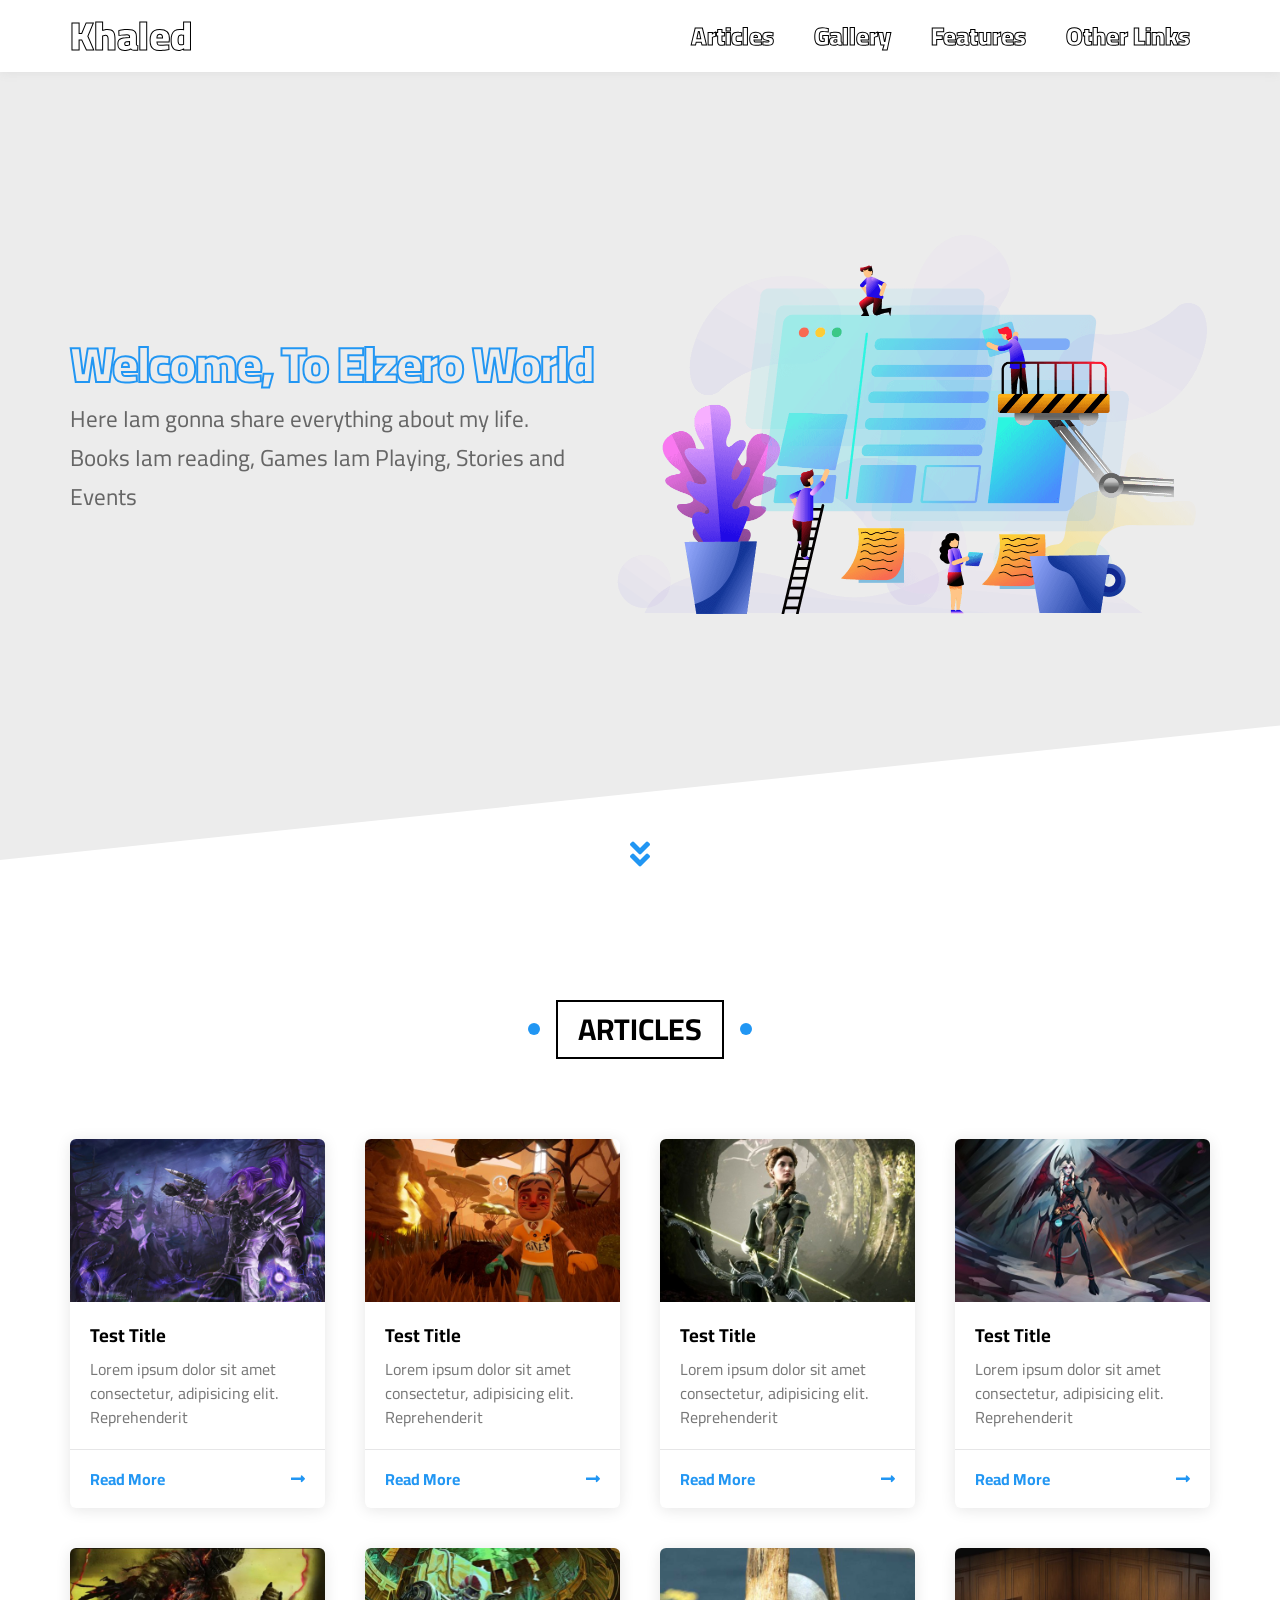
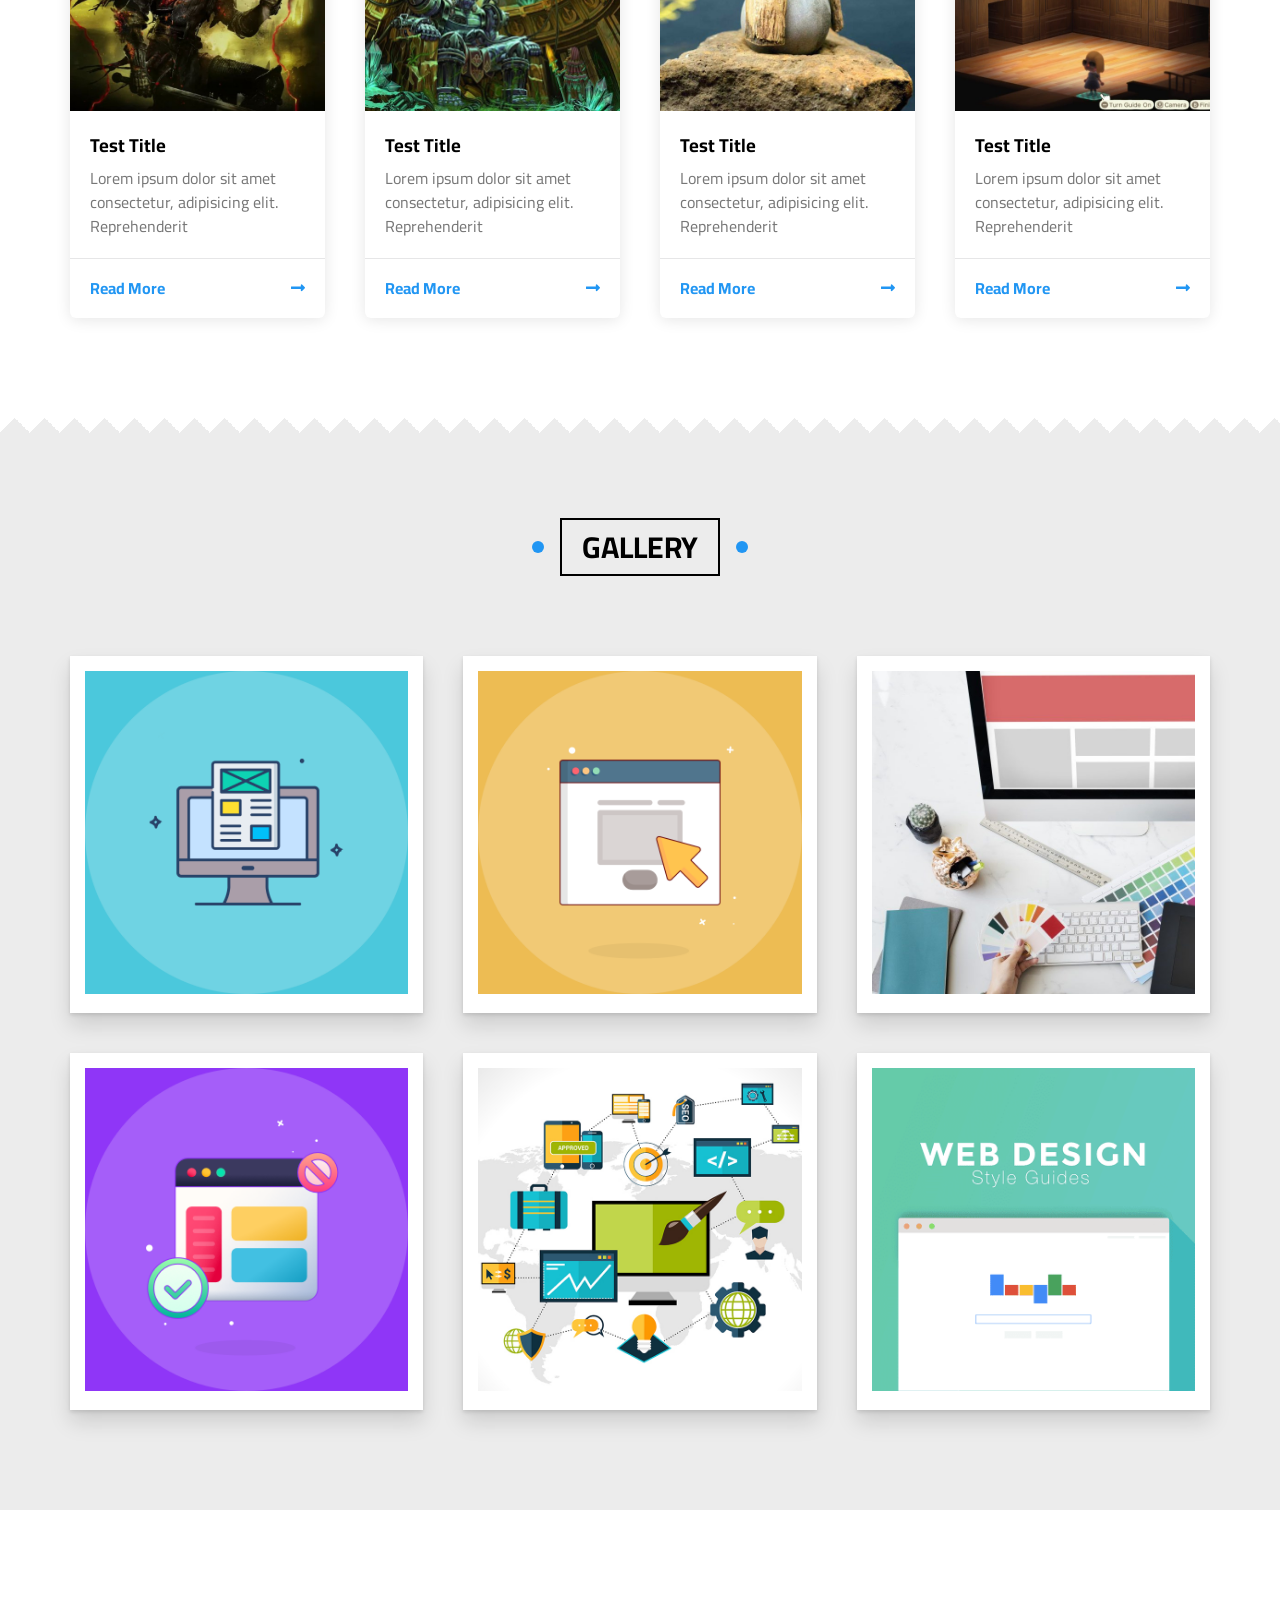
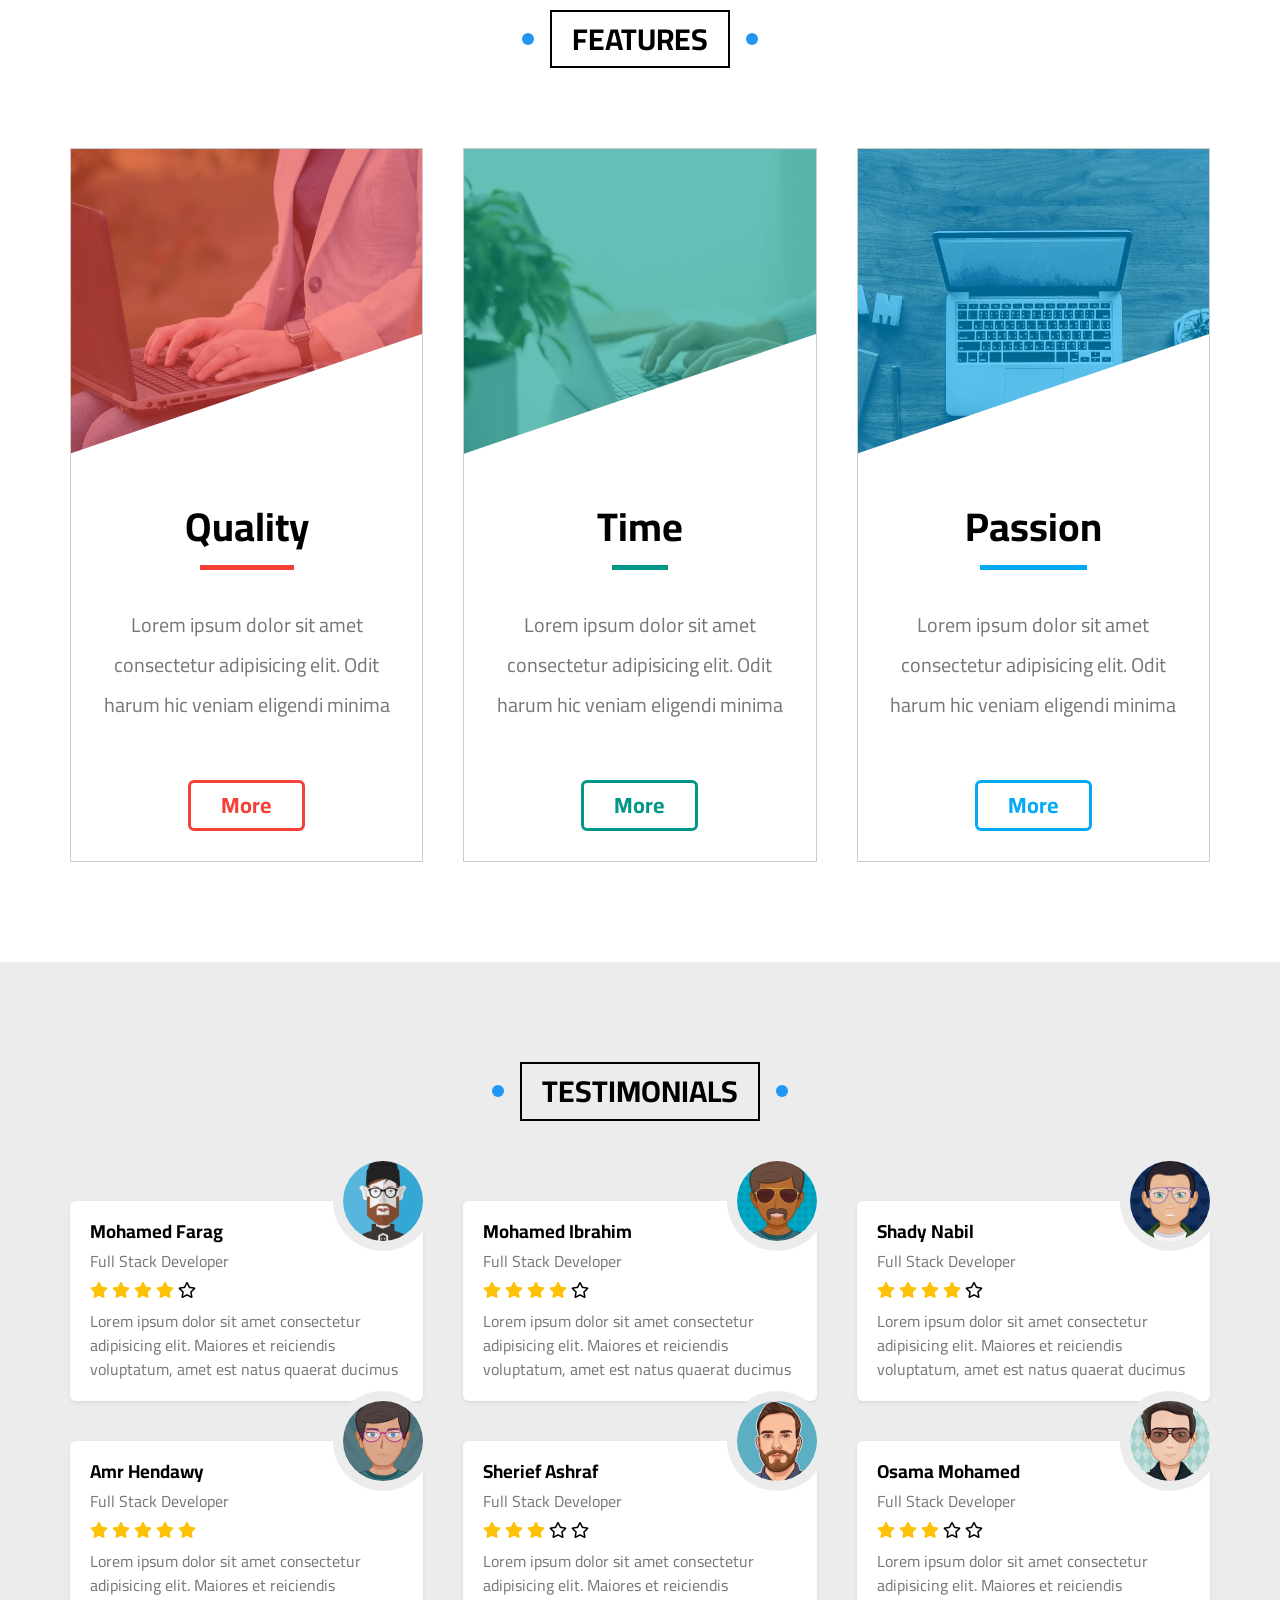
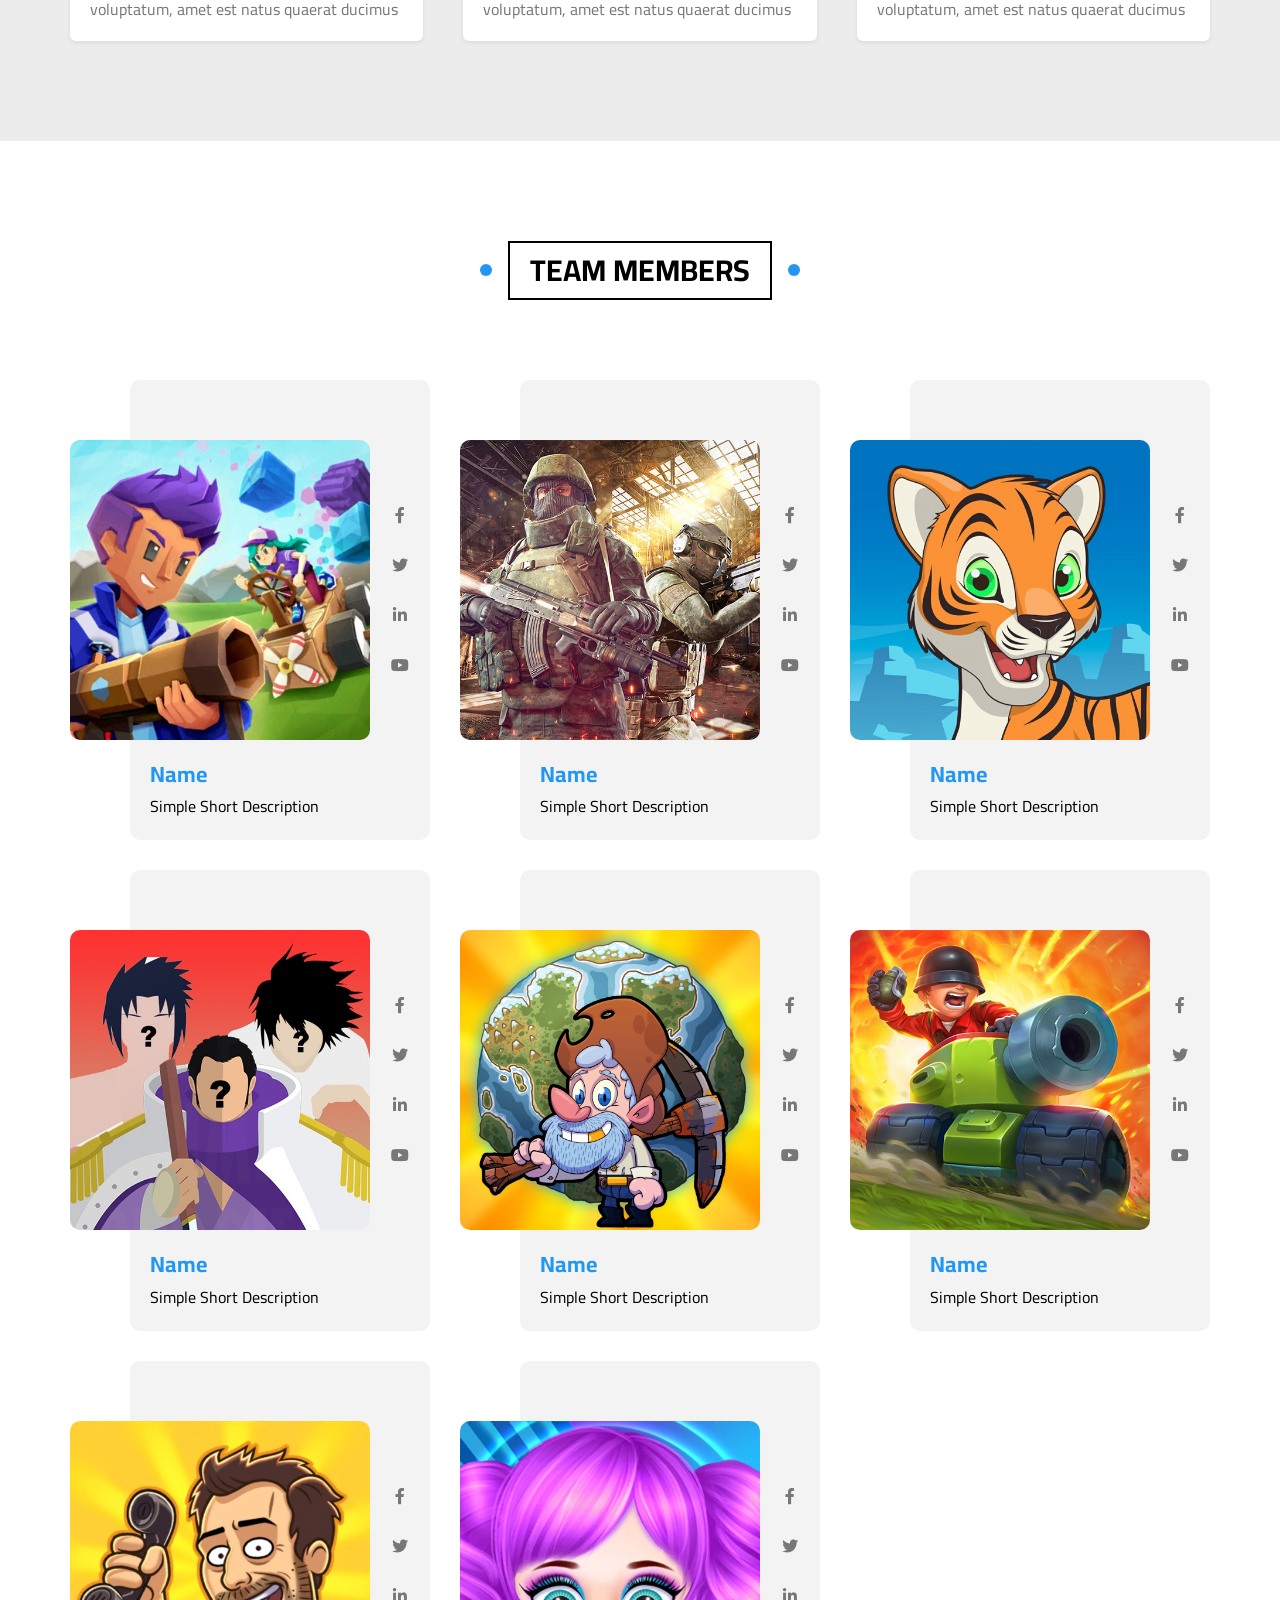
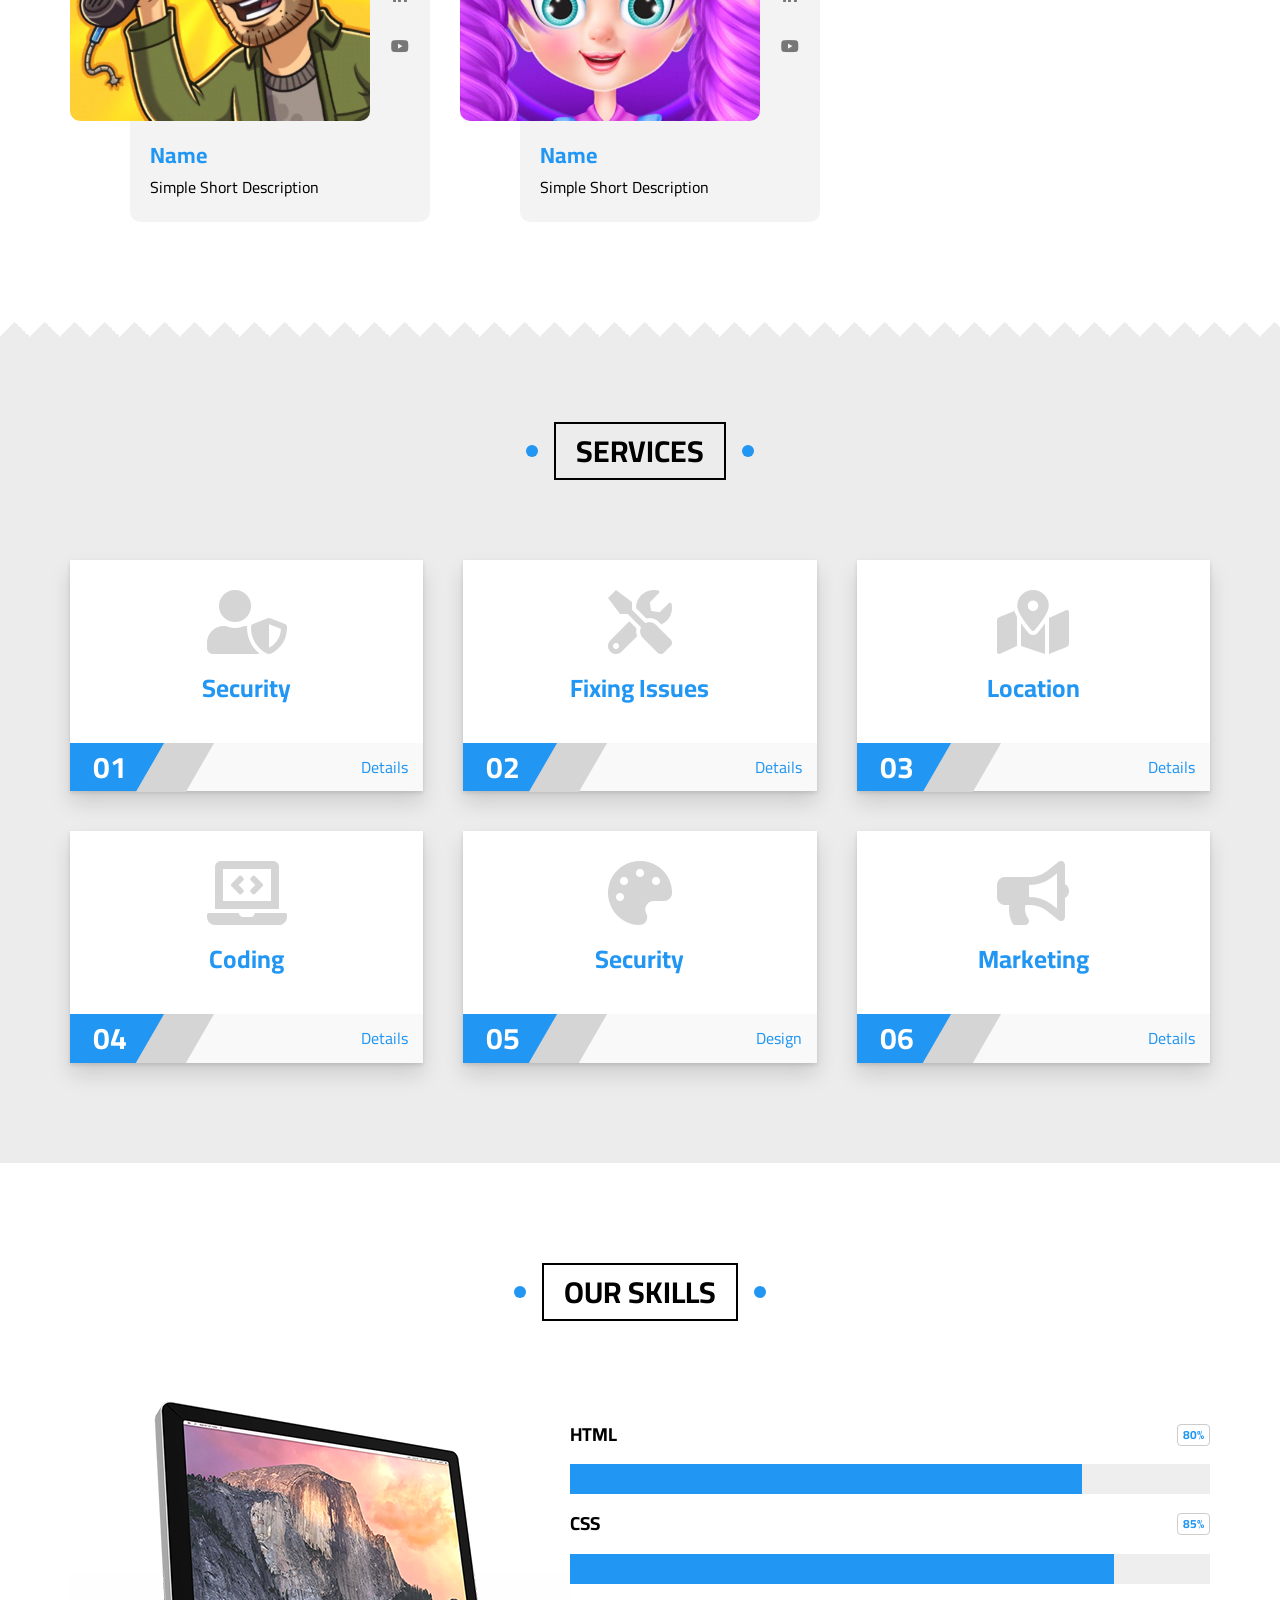
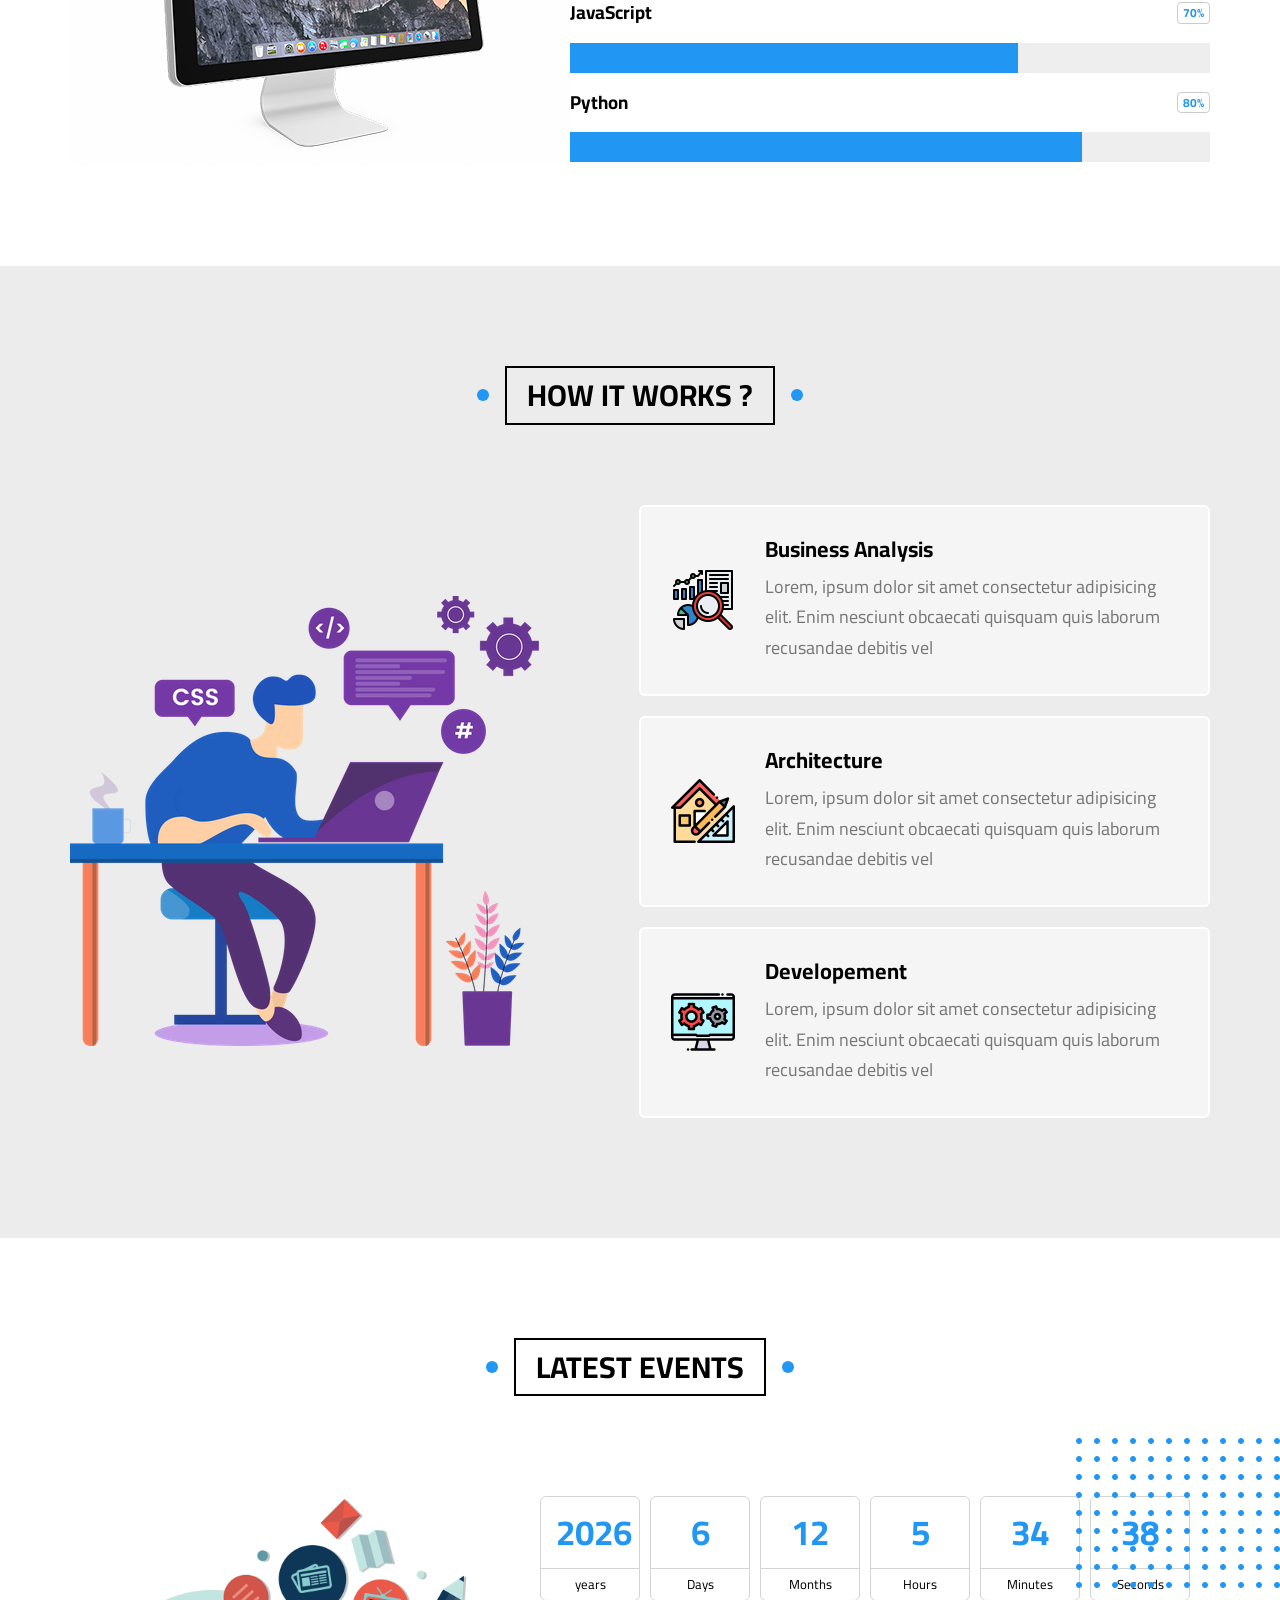
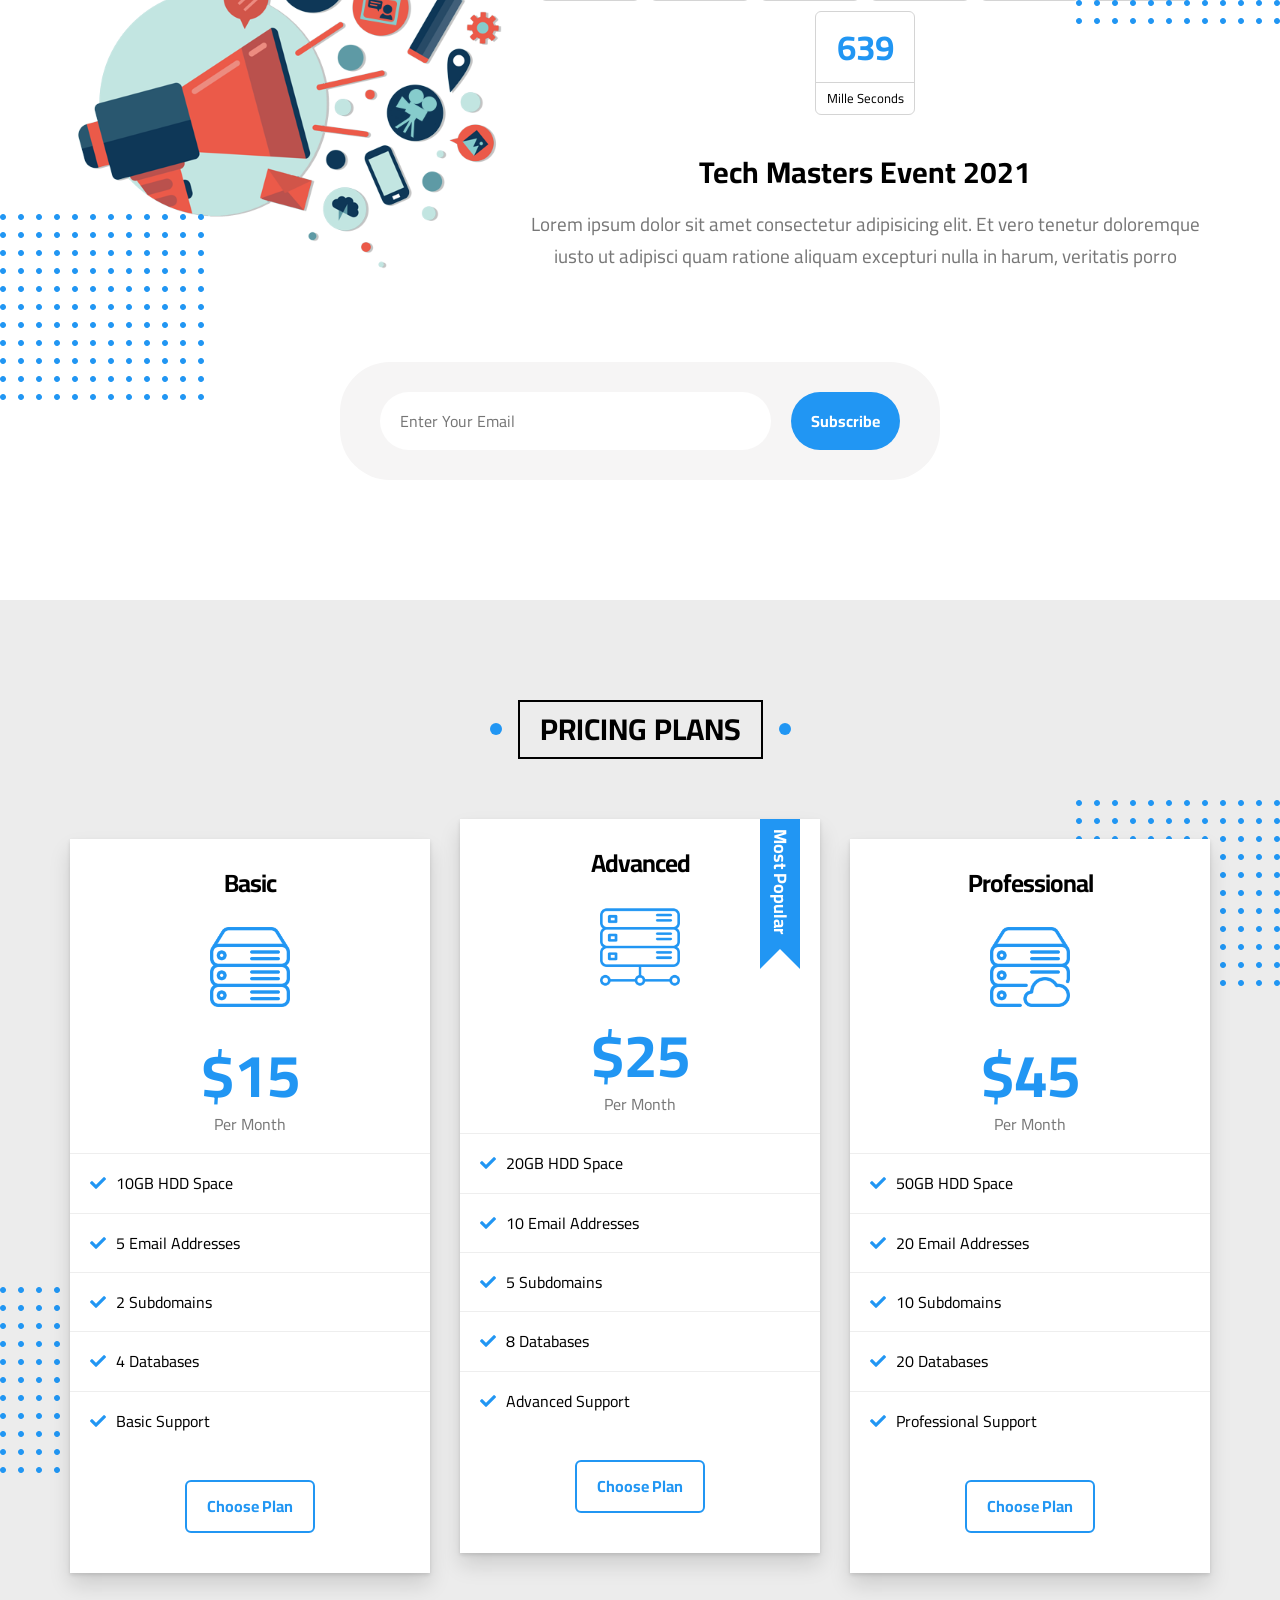
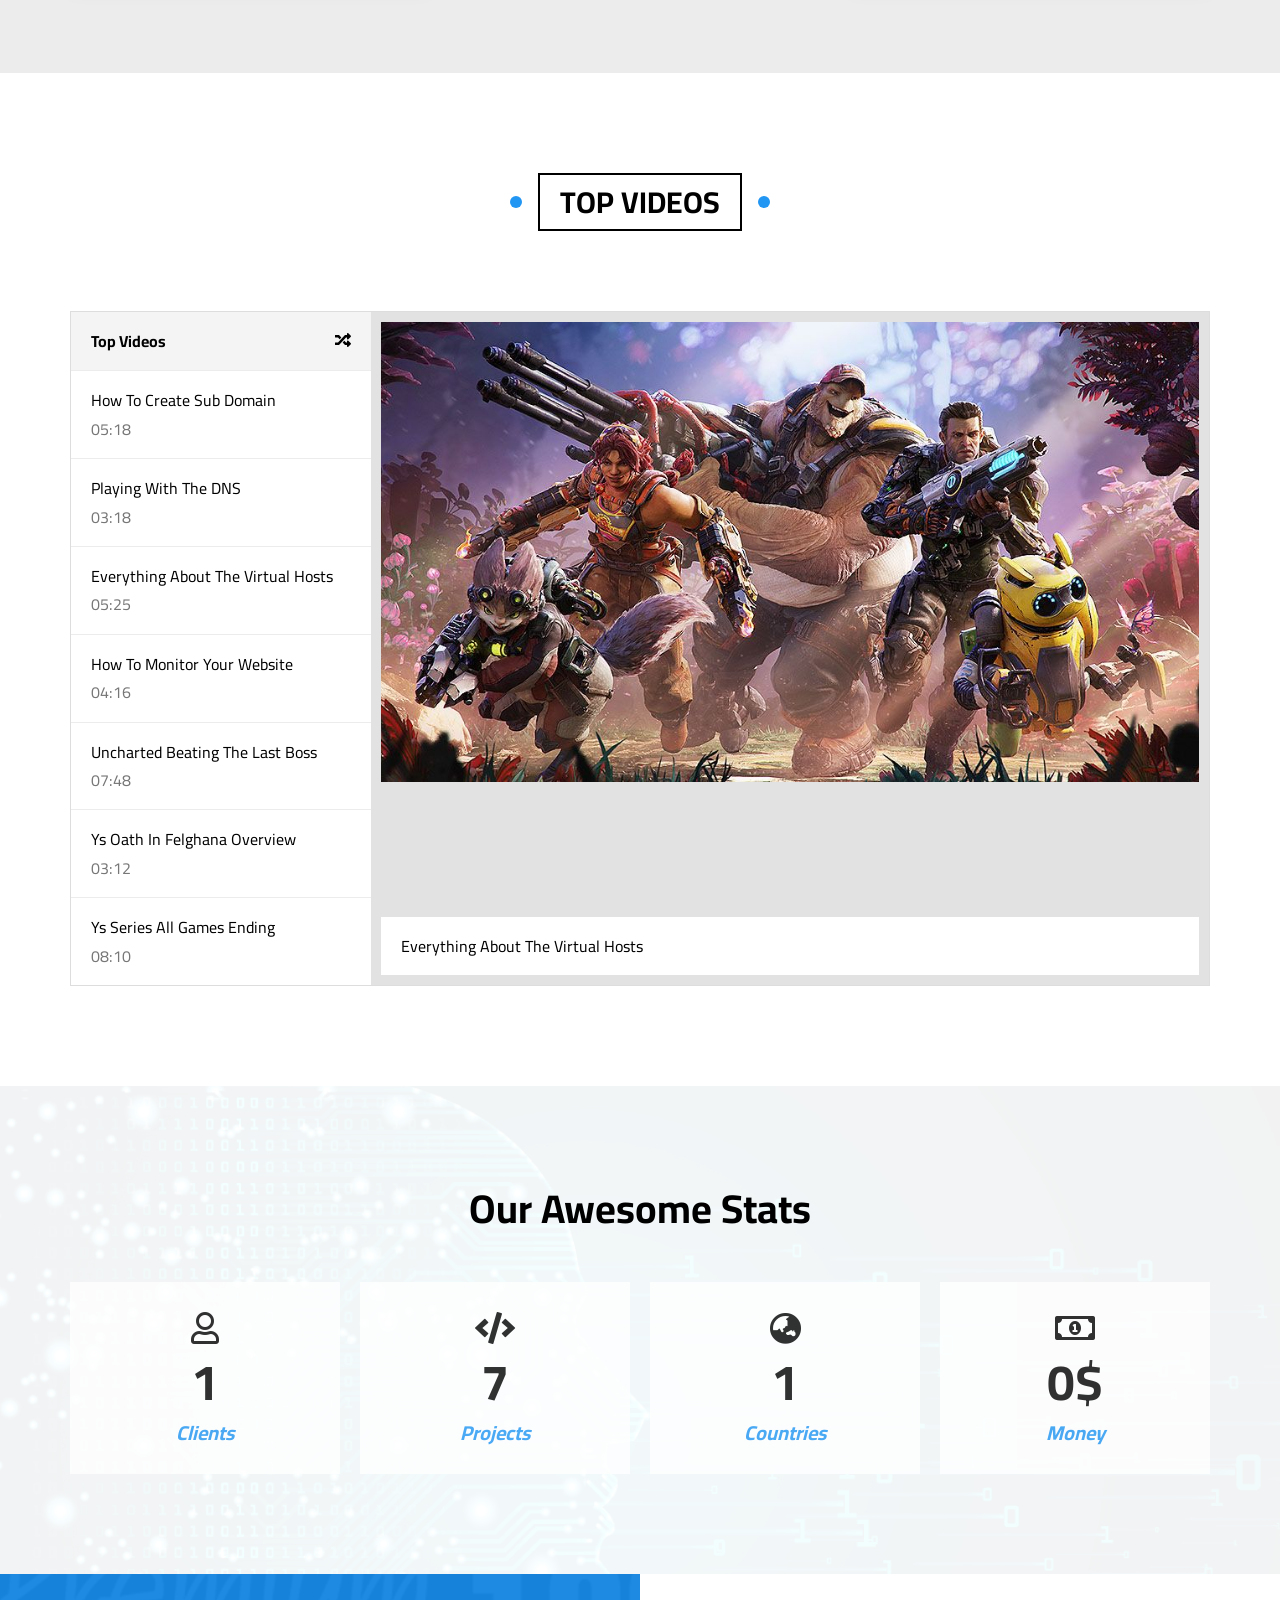
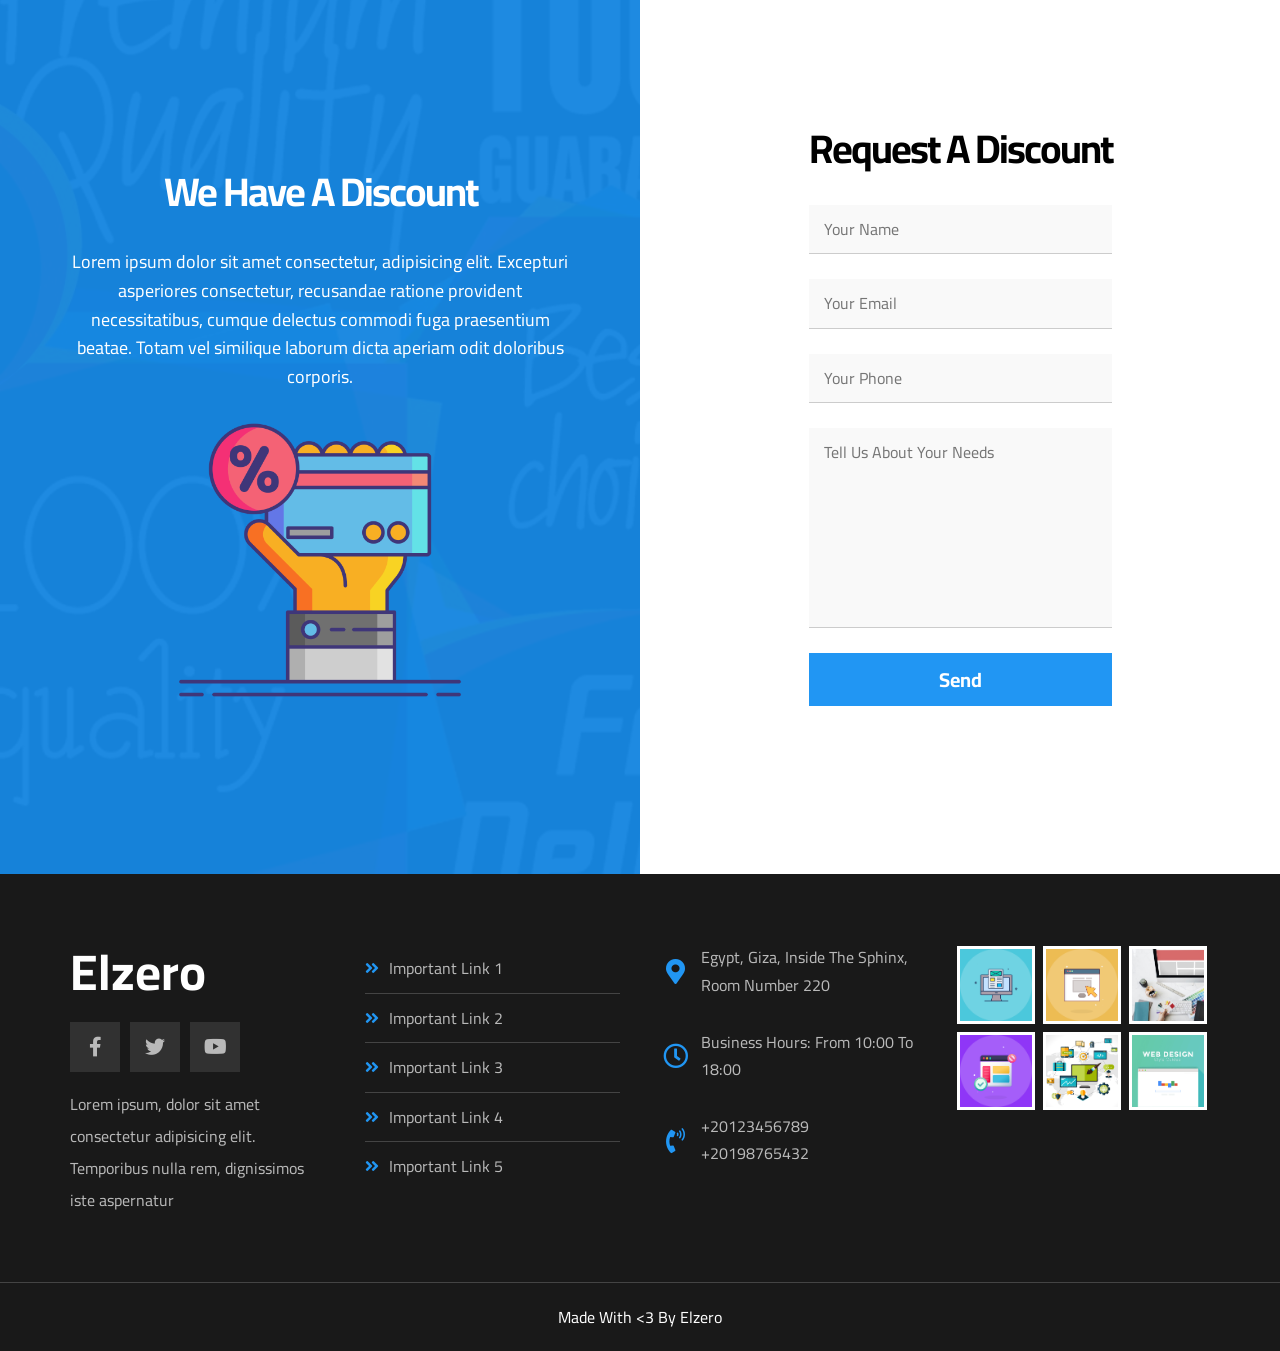
==== commit 39f02b3e: "adawdqwqdeqwqw" ====
--- a/index.html
+++ b/index.html
@@ -4,7 +4,7 @@
     <meta charset="UTF-8" />
     <meta http-equiv="X-UA-Compatible" content="IE=edge" />
     <meta name="viewport" content="width=device-width, initial-scale=1.0" />
-    <title>Elzero</title>
+    <title>Khaled</title>
     <link rel="stylesheet" href="css/normalize.css" />
     <link rel="stylesheet" href="css/elzero.css" />
     <!-- Font Awesome -->
@@ -18,7 +18,7 @@
     <!-- Start Header -->
     <div class="header" id="header">
       <div class="container">
-        <a href="#" class="logo" data-text="Elzero">Elzero</a>
+        <a href="#" class="logo" data-text="Khaled">Khaled</a>
         <ul class="main-nav">
           <li><a href="#articles">Articles</a></li>
           <li><a href="#gallery">Gallery</a></li>
@@ -598,25 +598,25 @@
           <div class="skill">
             <h3>HTML <span>80%</span></h3>
             <div class="the-progress">
-              <span style="width: 0" data-width="80%"></span>
+              <span data-width="80%"></span>
             </div>
           </div>
           <div class="skill">
             <h3>CSS <span>85%</span></h3>
             <div class="the-progress">
-              <span style="width: 0" data-width="85%"></span>
+              <span data-width="85%"></span>
             </div>
           </div>
           <div class="skill">
             <h3>JavaScript <span>70%</span></h3>
             <div class="the-progress">
-              <span style="width: 0" data-width="70%"></span>
+              <span  data-width="70%"></span>
             </div>
           </div>
           <div class="skill">
             <h3>Python <span>80%</span></h3>
             <div class="the-progress">
-              <span style="width: 0" data-width="80%"></span>
+              <span data-width="80%"></span>
             </div>
           </div>
         </div>
@@ -680,6 +680,10 @@
               <span class="days"></span>
               <span>Days</span>
             </div>
+             <div class="unit">
+              <span class="Months"></span>
+              <span>Months</span>
+            </div>
             <div class="unit">
               <span class="hours"></span>
               <span>Hours</span>
@@ -804,22 +808,22 @@
       <div class="container">
         <div class="box">
           <i class="far fa-user fa-2x fa-fw"></i>
-          <span class="number" data-goal="150">0</span>
+          <span class="number Clients" data-goal="150">0</span>
           <span class="text">Clients</span>
         </div>
         <div class="box">
           <i class="fas fa-code fa-2x fa-fw"></i>
-          <span class="number" data-goal="135">0</span>
+          <span class="number" data-goal="135">7</span>
           <span class="text">Projects</span>
         </div>
         <div class="box">
           <i class="fas fa-globe-asia fa-2x fa-fw"></i>
-          <span class="number" data-goal="50">0</span>
+          <span class="number" data-goal="50">1</span>
           <span class="text">Countries</span>
         </div>
         <div class="box">
           <i class="far fa-money-bill-alt fa-2x fa-fw"></i>
-          <span class="number" data-goal="500">0</span>
+          <span class="number" data-goal="500">0$</span>
           <span class="text">Money</span>
         </div>
       </div>
--- a/css/elzero.css
+++ b/css/elzero.css
@@ -137,17 +137,17 @@
   position: relative;
 }
 .header .logo {
-    height: 72px;
-    display: flex;
-    justify-content: center;
-    font-size: 40px;
+  height: 72px;
+  display: flex;
+  justify-content: center;
+  font-size: 40px;
   overflow: hidden;
   transition: 0.5s;
-    align-items: center;
-    font-weight: 900;
-    position: relative;
-    -webkit-text-stroke: 1px black;
-    -webkit-text-fill-color: transparent;
+  align-items: center;
+  font-weight: 900;
+  position: relative;
+  -webkit-text-stroke: 1px black;
+  -webkit-text-fill-color: transparent;
 }
 .header .logo::before {
   content: attr(data-text);
@@ -160,7 +160,7 @@
   -webkit-text-stroke: 1px black;
   -webkit-text-fill-color: var(--main-color);
 }
-.header .logo:hover::before  {
+.header .logo:hover::before {
   width: 100%;
 }
 @media (max-width: 767px) {
@@ -183,18 +183,18 @@
   top: calc(100% + 1px);
 }
 .header .main-nav > li > a {
-display: flex;
-    justify-content: center;
-    align-items: center;
-    height: 72px;
-    position: relative;
-    color: transparent;
-    padding: 0 20px;
-    overflow: hidden;
-    font-size: 25px;
-    transition: var(--main-transition);
-    font-weight: 900;
-    -webkit-text-stroke: 1px black;
+  display: flex;
+  justify-content: center;
+  align-items: center;
+  height: 72px;
+  position: relative;
+  color: transparent;
+  padding: 0 20px;
+  overflow: hidden;
+  font-size: 25px;
+  transition: var(--main-transition);
+  font-weight: 900;
+  -webkit-text-stroke: 1px black;
 }
 @media (max-width: 767px) {
   .header .main-nav > li > a {
@@ -320,12 +320,12 @@
   }
 }
 .landing .text h1 {
-margin: 0;
-    -webkit-text-fill-color: transparent;
-    letter-spacing: -2px;
-    font-size: 50px;
-    -webkit-text-stroke: 2px var(--main-color);
-    font-weight: 900;
+  margin: 0;
+  -webkit-text-fill-color: transparent;
+  letter-spacing: -2px;
+  font-size: 50px;
+  -webkit-text-stroke: 2px var(--main-color);
+  font-weight: 900;
 }
 @media (max-width: 767px) {
   .landing .text h1 {
@@ -390,7 +390,8 @@
   background-color: white;
   border-radius: 6px;
   overflow: hidden;
-  transition: transform var(--main-transition), box-shadow var(--main-transition);
+  transition: transform var(--main-transition),
+    box-shadow var(--main-transition);
 }
 .articles .box:hover {
   transform: translateY(-10px);
@@ -444,7 +445,8 @@
 .gallery .box {
   padding: 15px;
   background-color: white;
-  box-shadow: 0px 12px 20px 0px rgb(0 0 0 / 13%), 0px 2px 4px 0px rgb(0 0 0 / 12%);
+  box-shadow: 0px 12px 20px 0px rgb(0 0 0 / 13%),
+    0px 2px 4px 0px rgb(0 0 0 / 12%);
 }
 .gallery .box .image {
   position: relative;
@@ -961,6 +963,7 @@
   align-items: center;
   margin: 20px auto;
   gap: 10px;
+  flex-wrap: wrap;
   justify-content: center;
 }
 .events .info .time .unit {
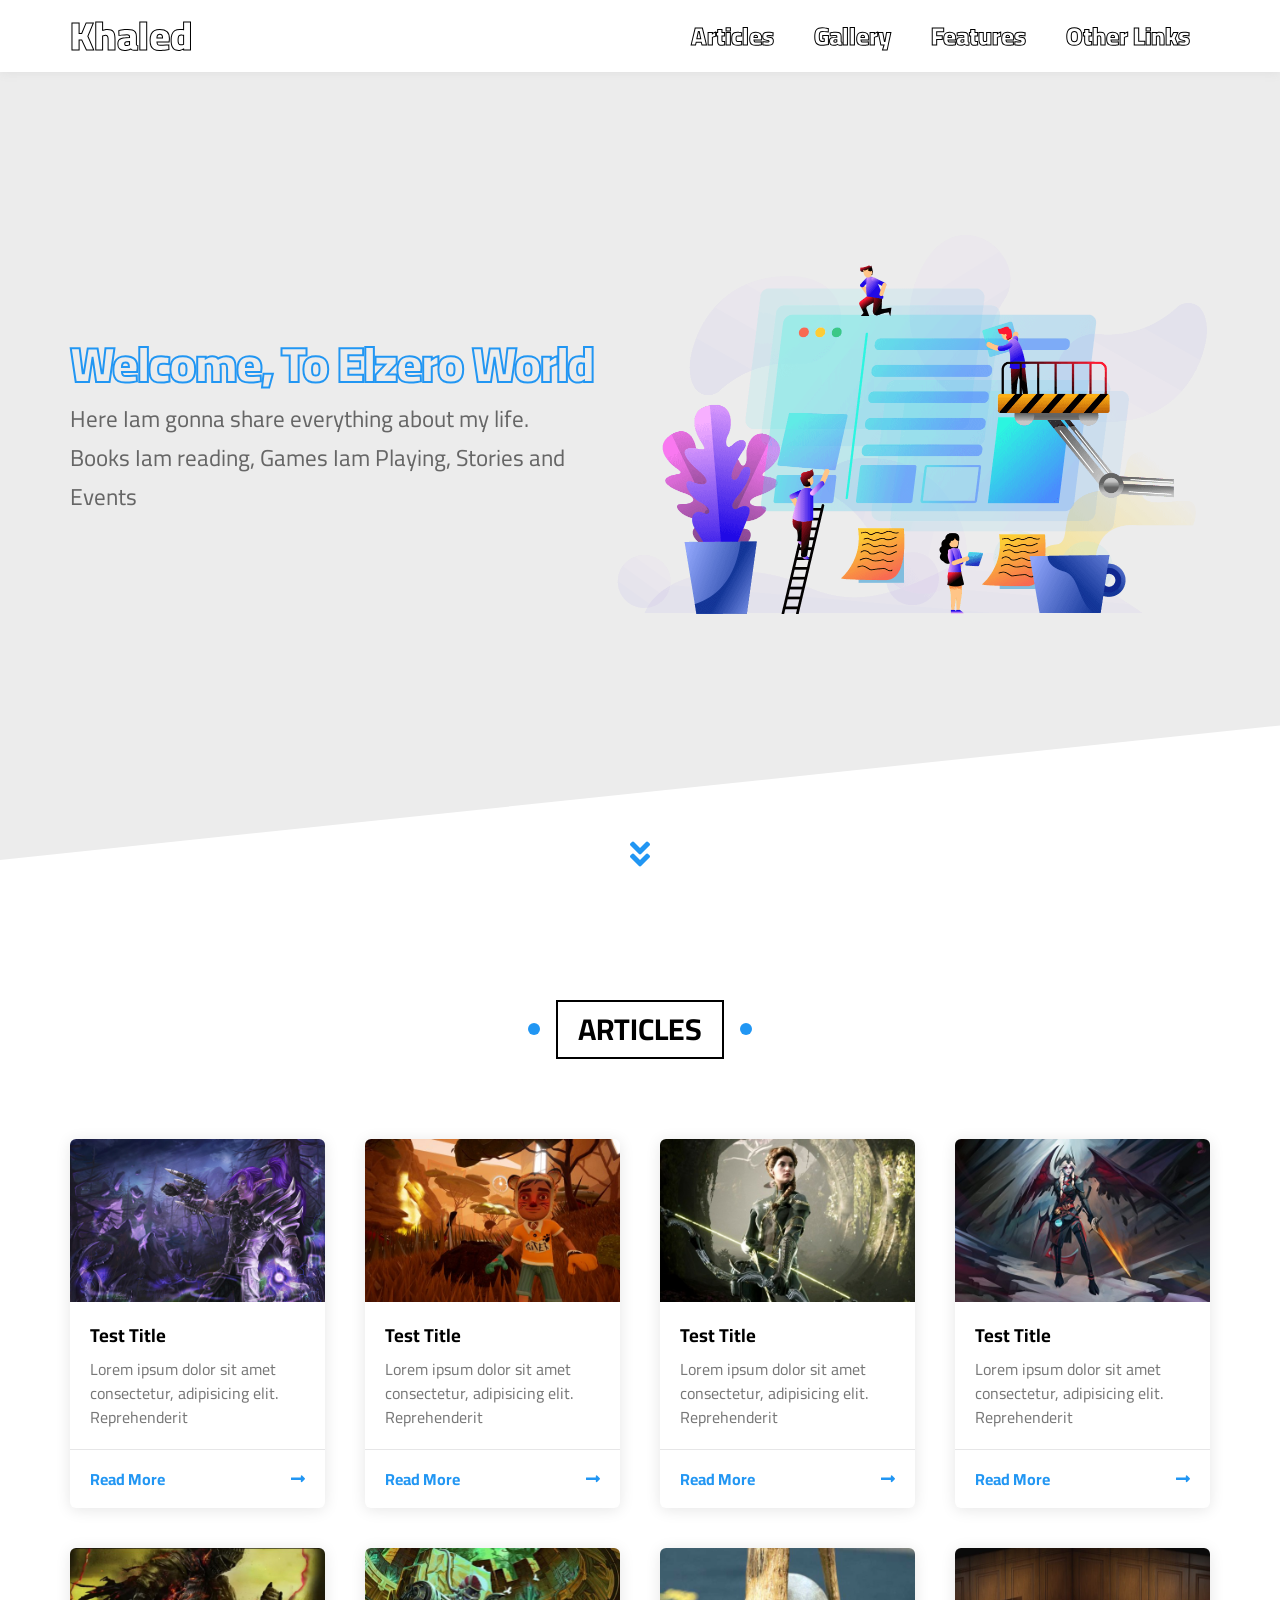
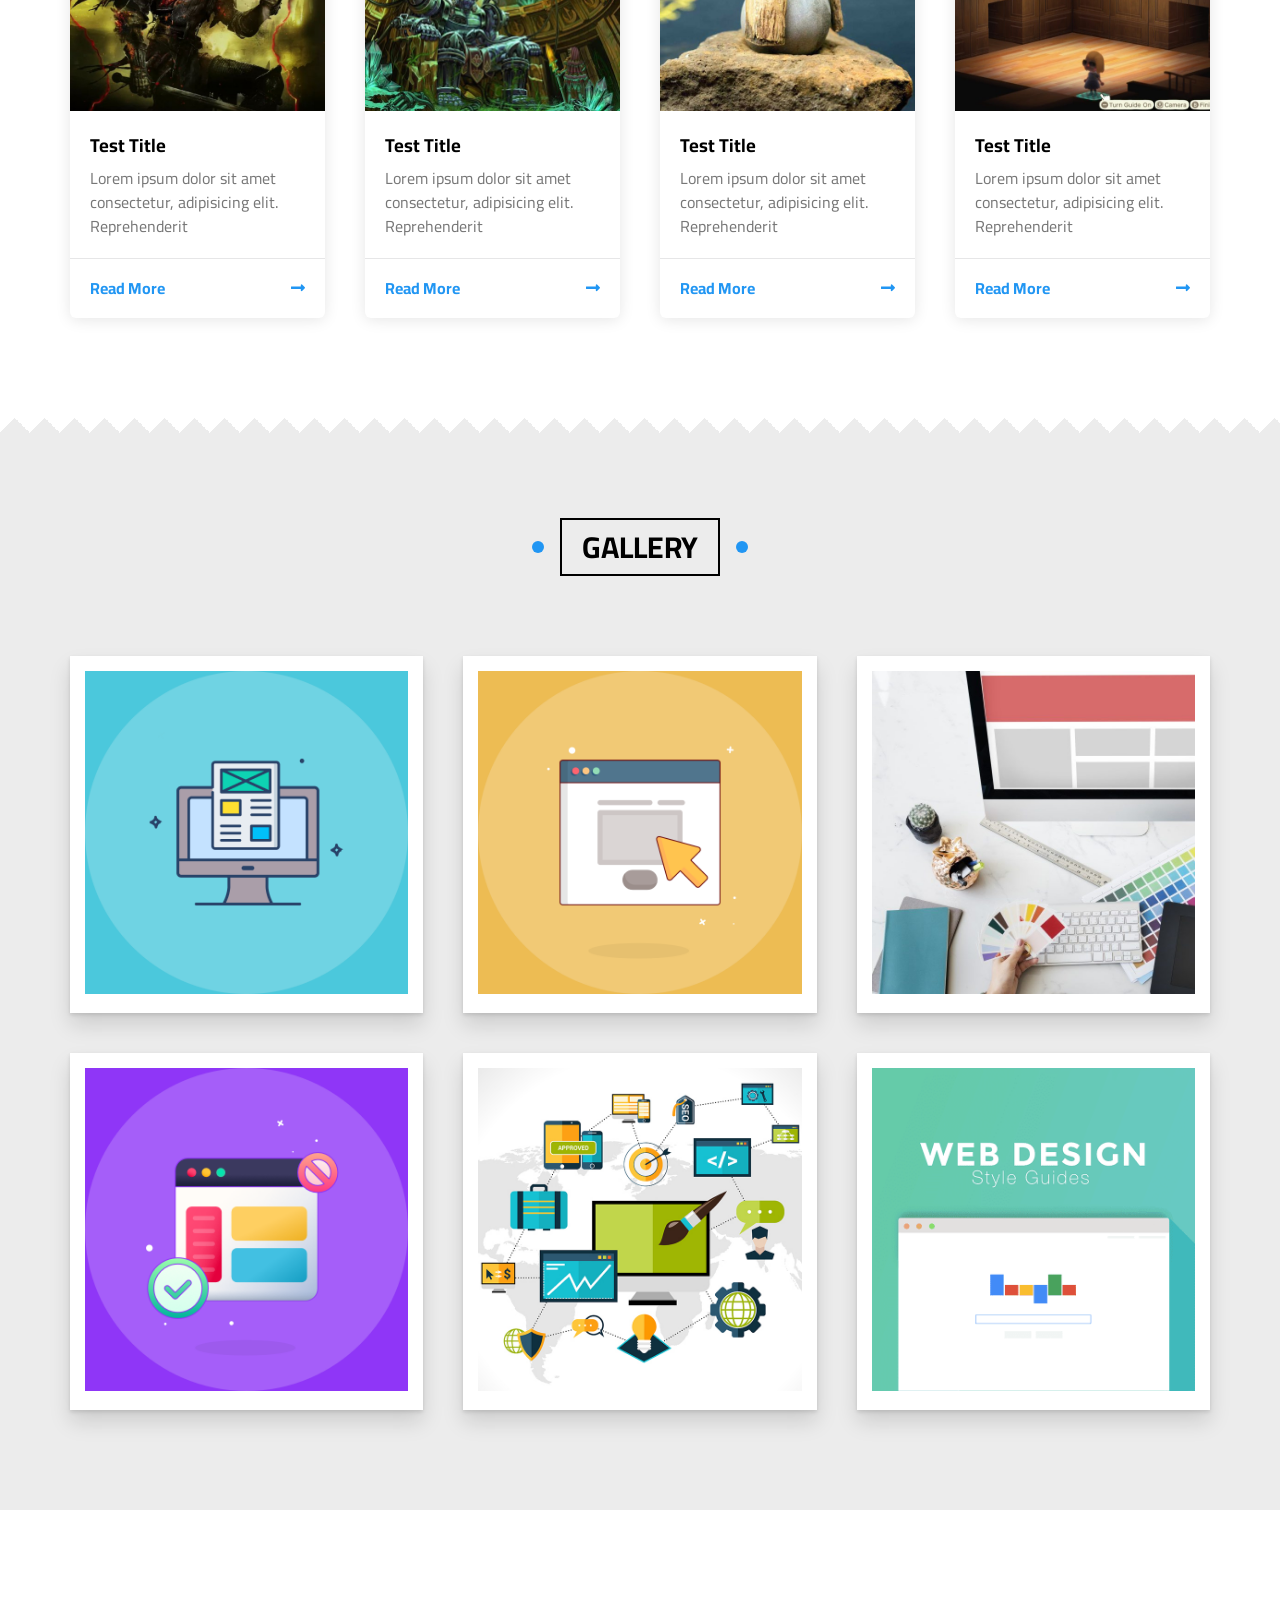
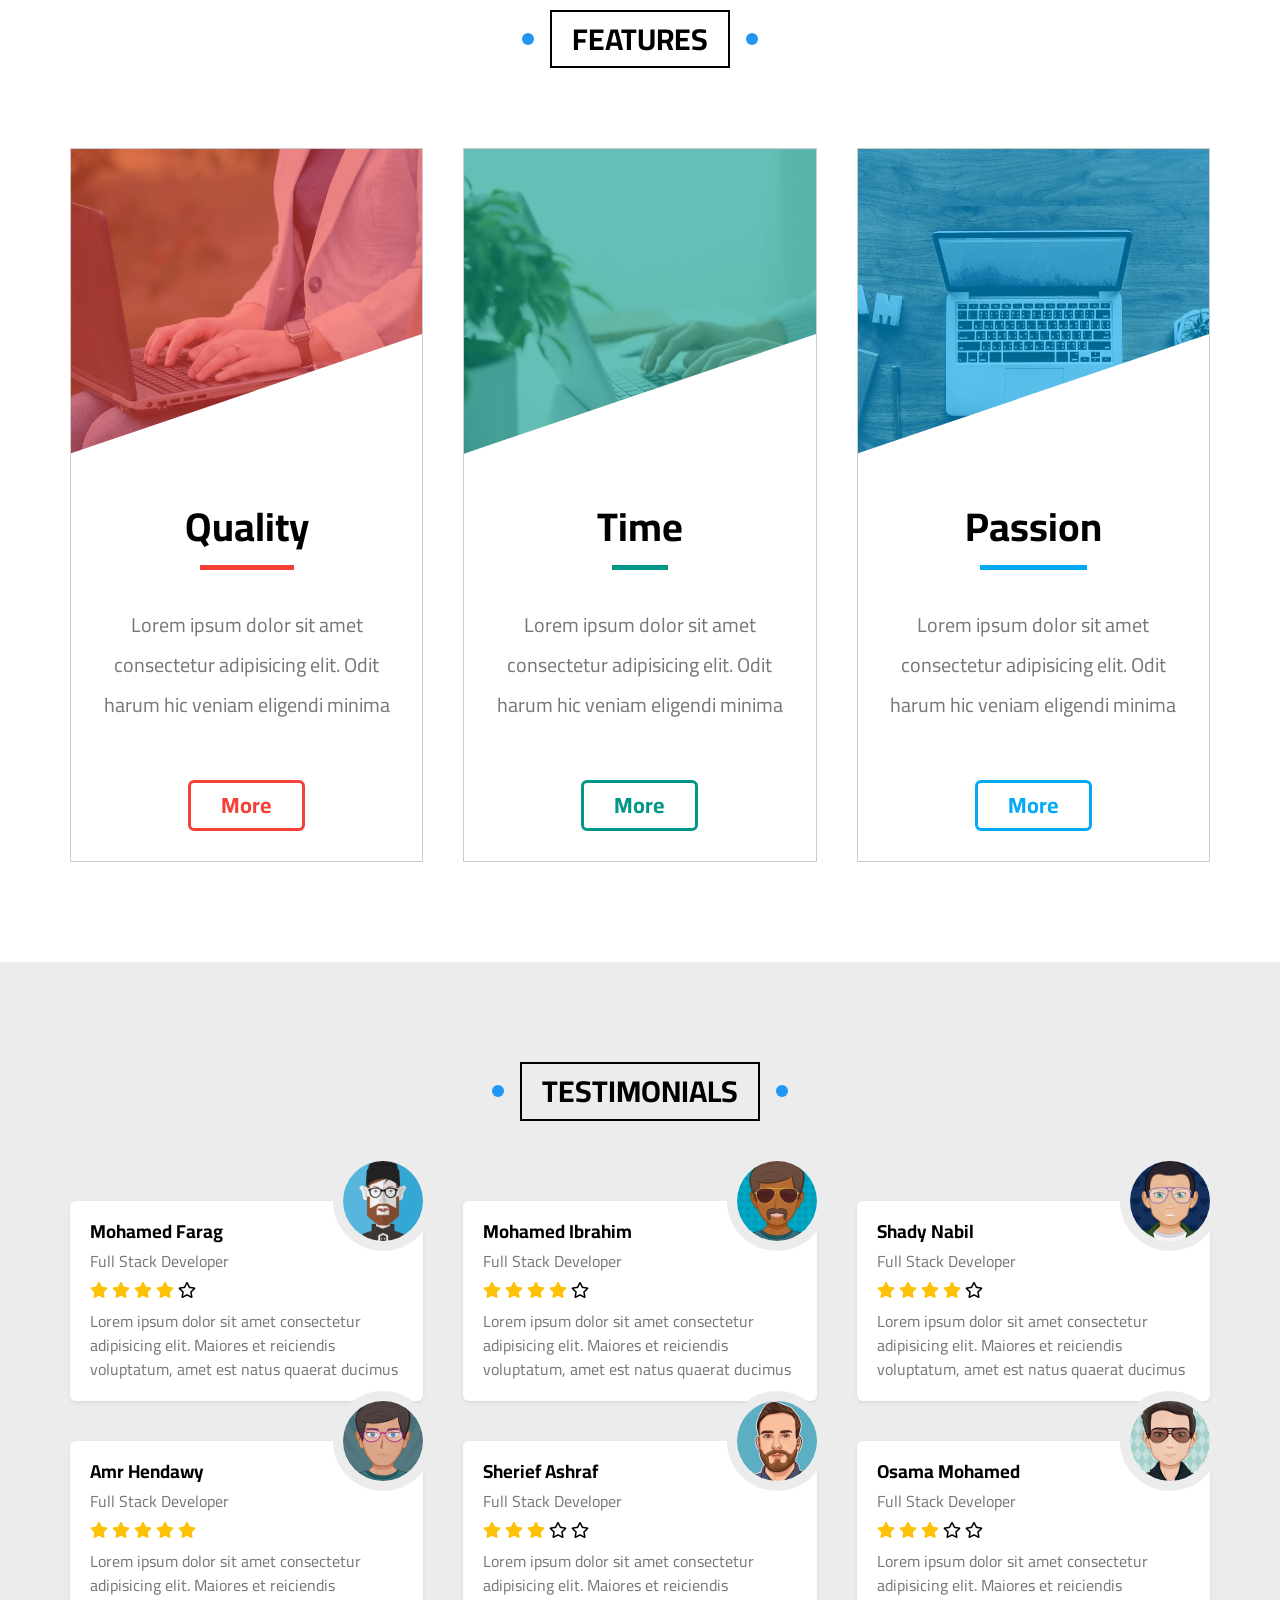
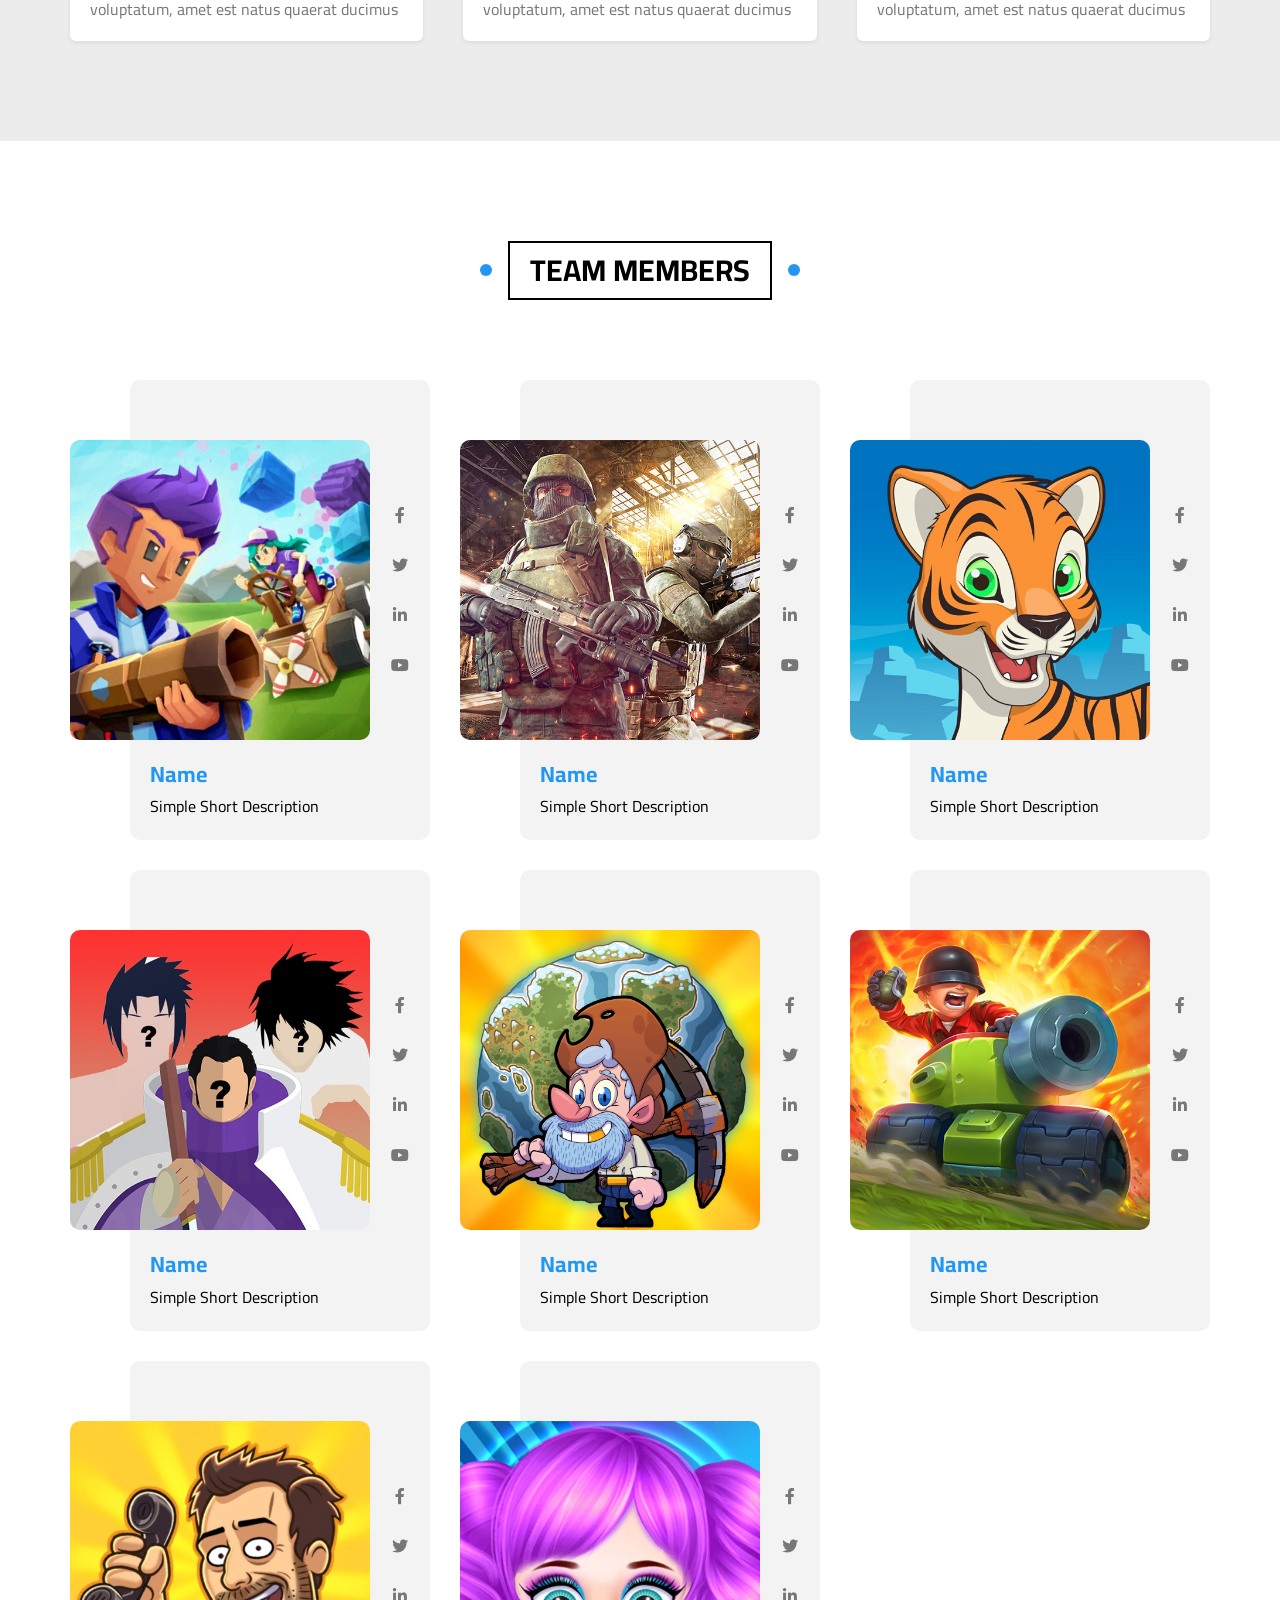
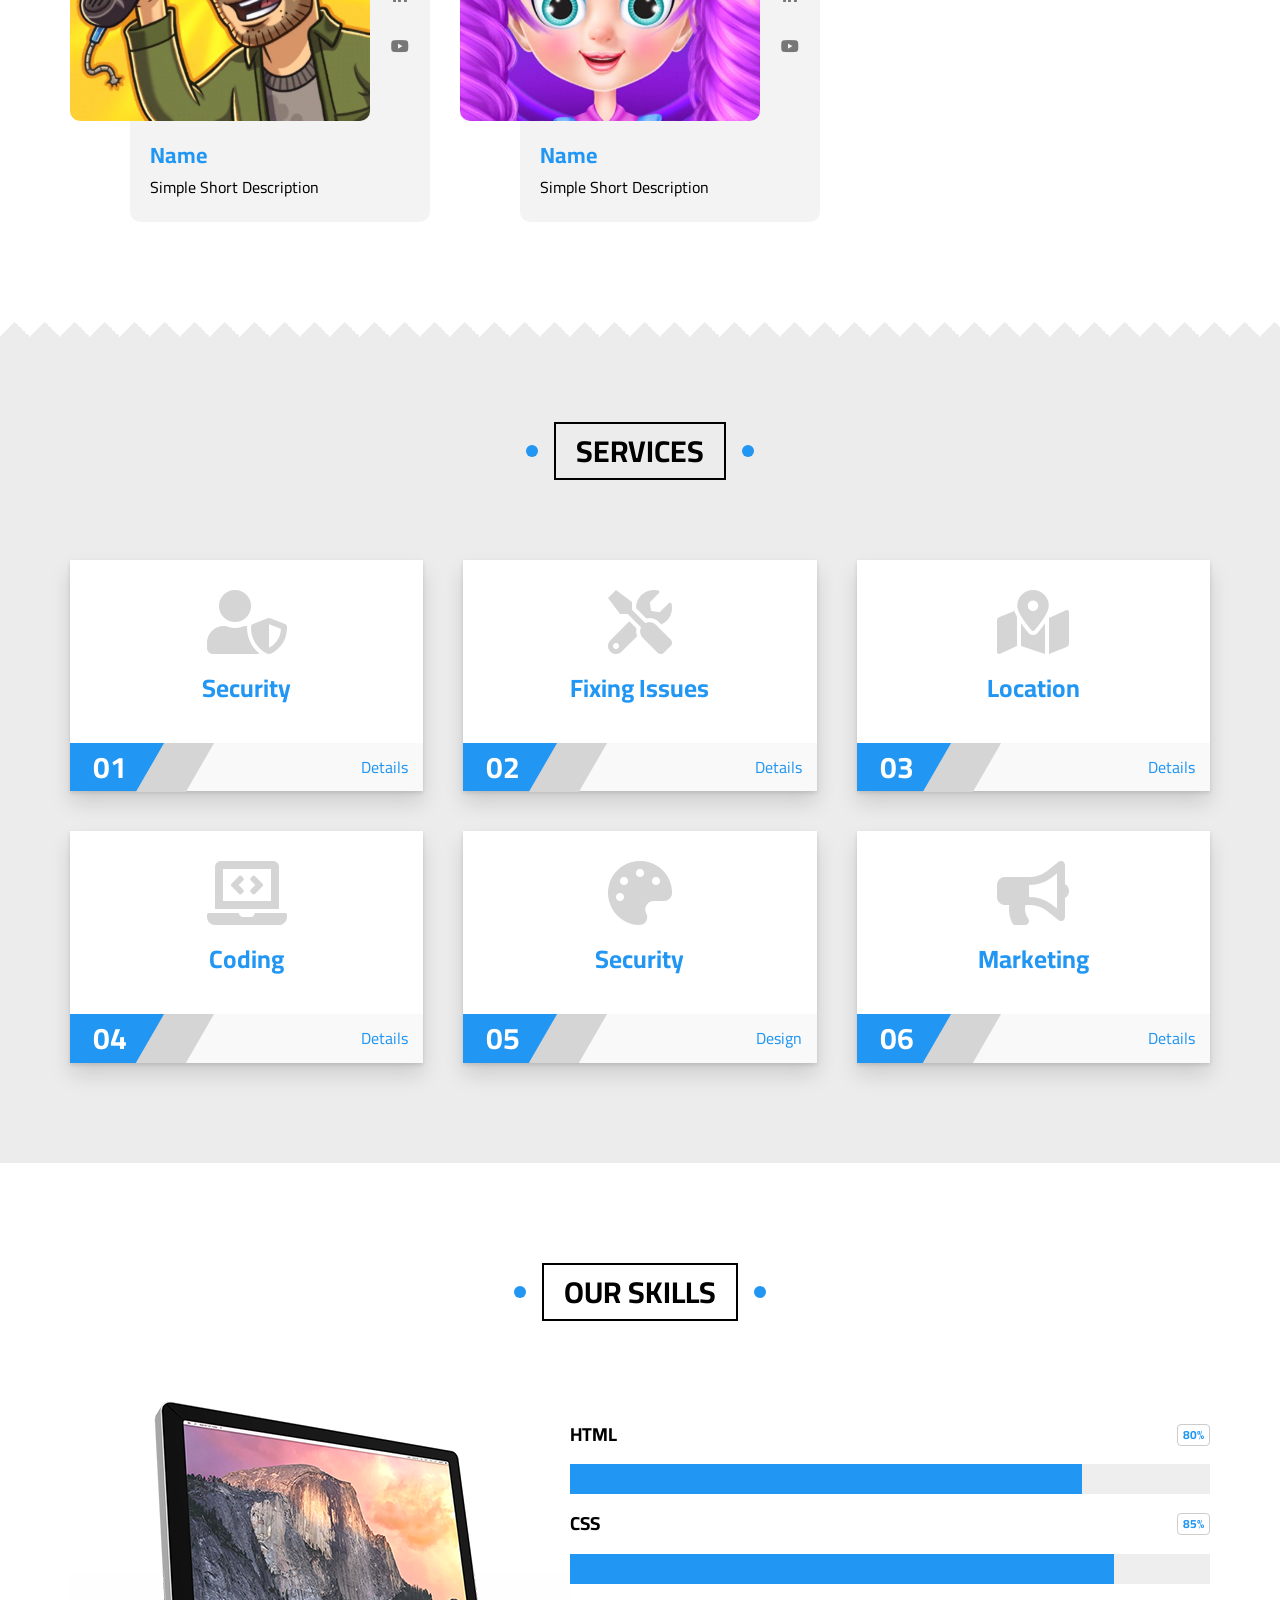
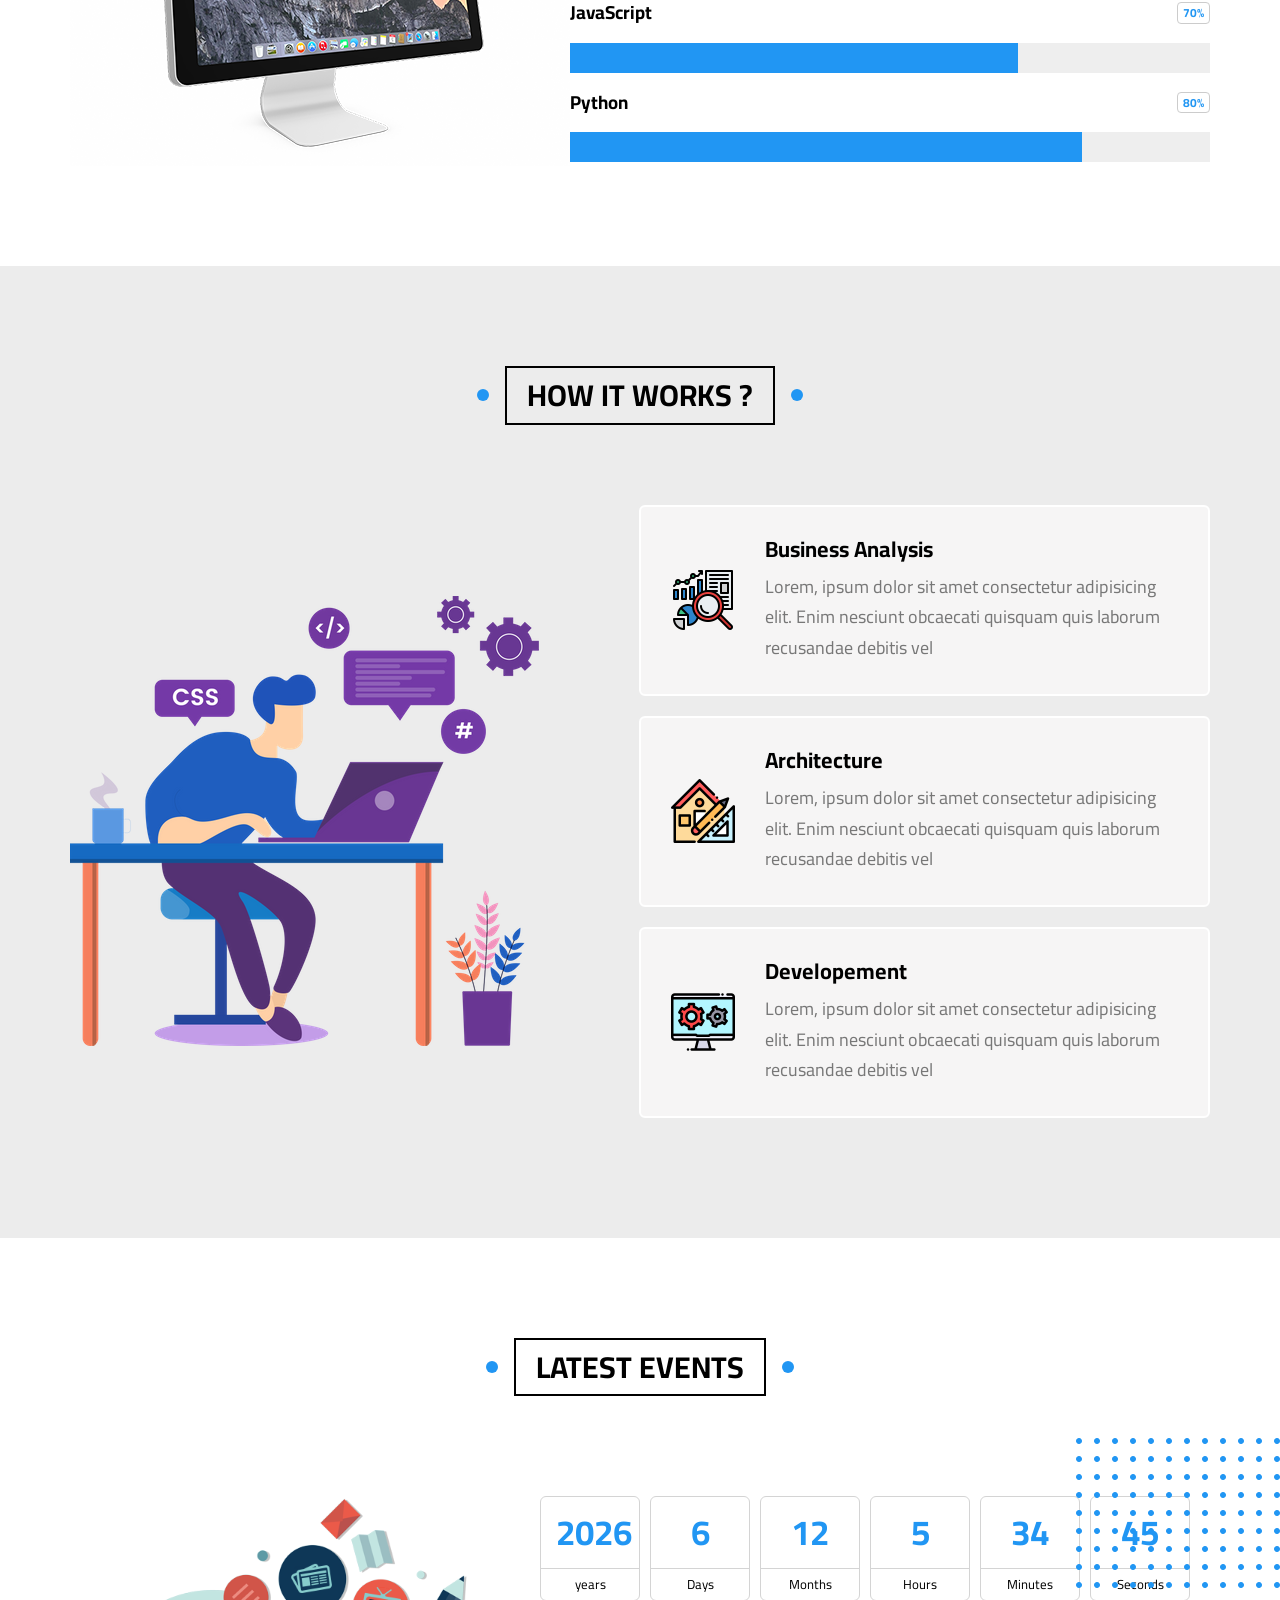
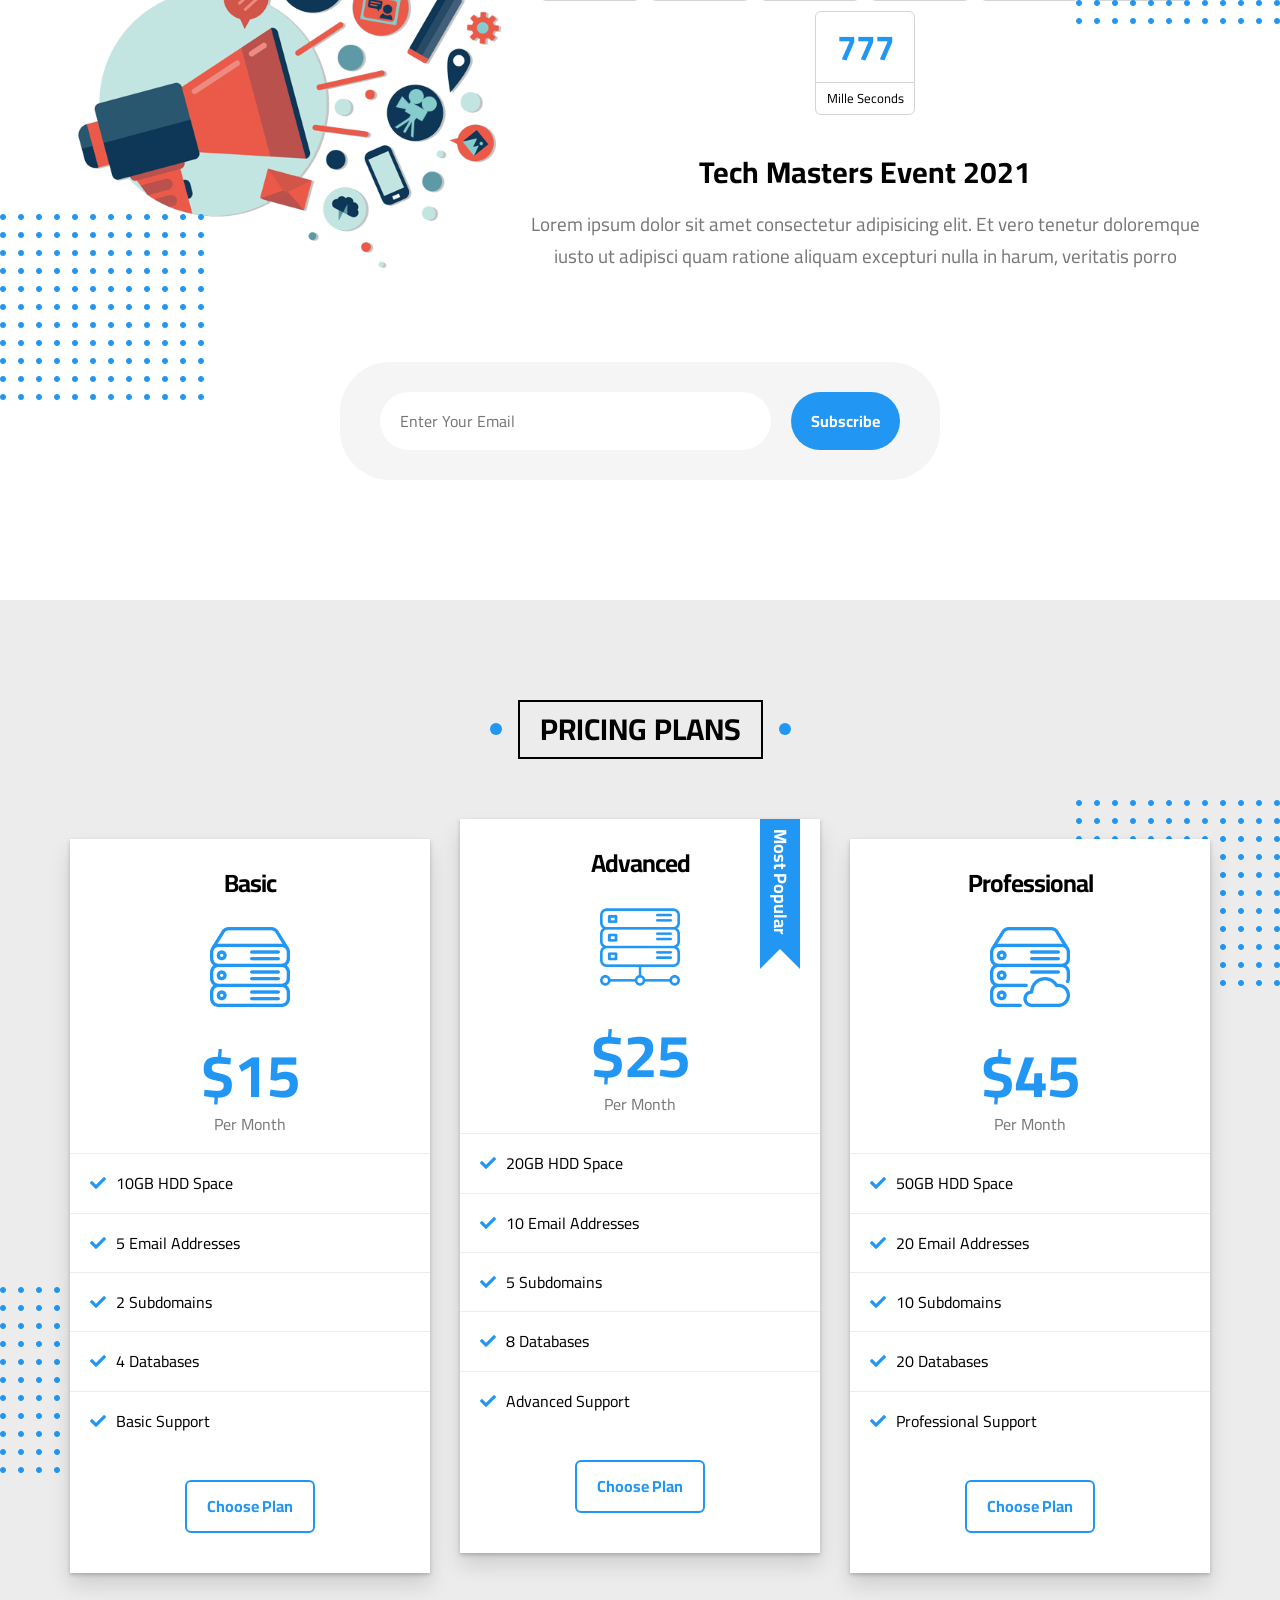
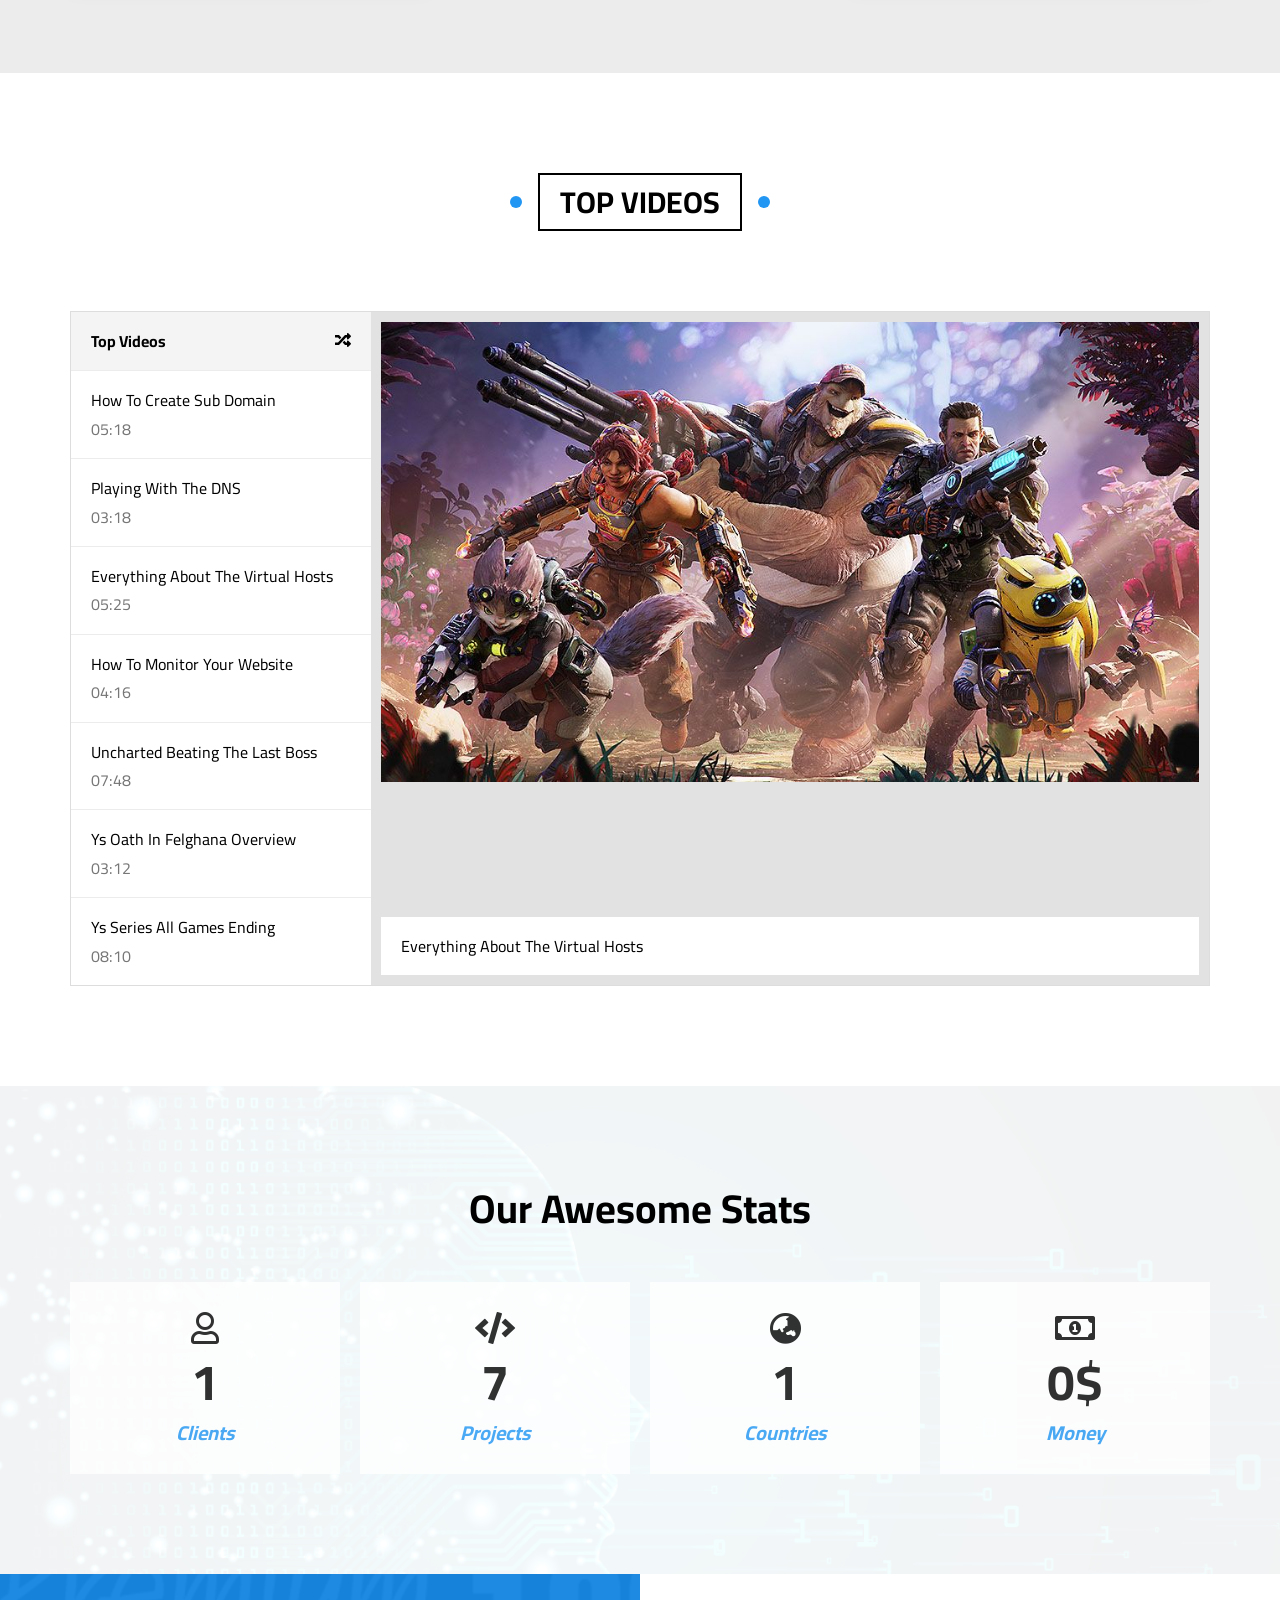
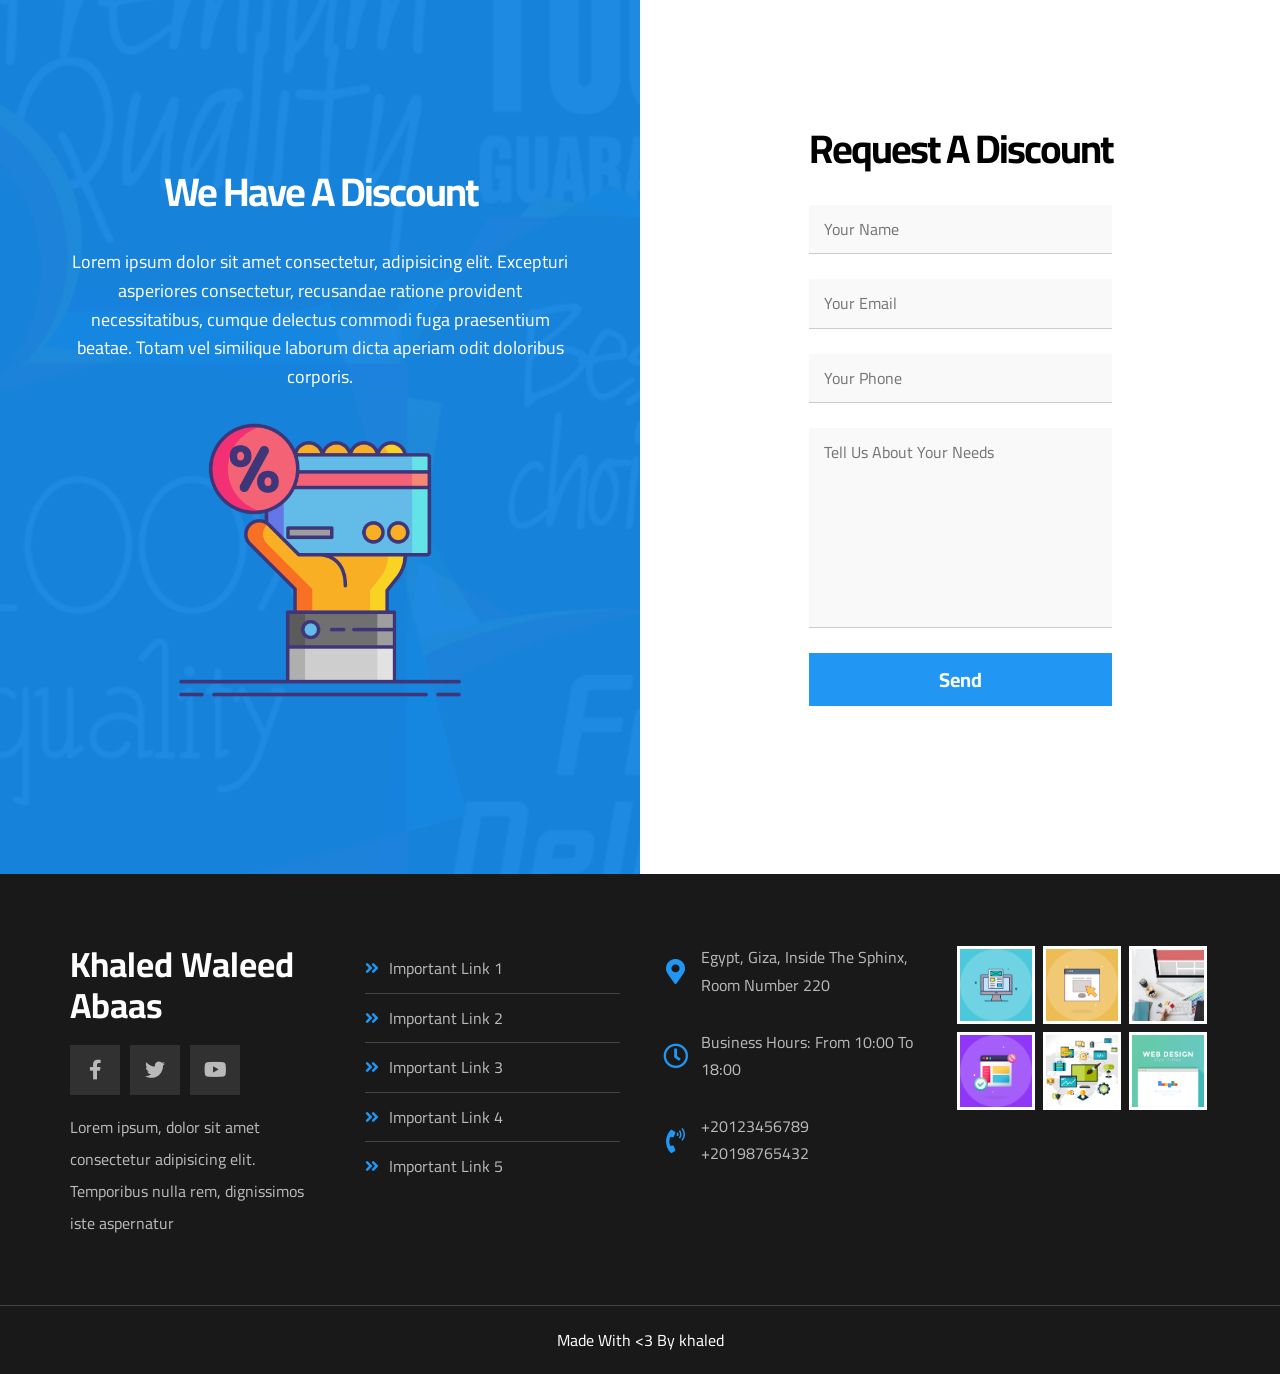
==== commit f4b0d797: "awdawdawd" ====
--- a/index.html
+++ b/index.html
@@ -860,7 +860,9 @@
     <div class="footer">
       <div class="container">
         <div class="box">
-          <h3>Elzero</h3>
+          <h3>Khaled Waleed
+            Abaas
+          </h3>
           <ul class="social">
             <li>
               <a href="#" class="facebook">
@@ -917,9 +919,11 @@
           <img src="imgs/gallery-06.png" alt="" />
         </div>
       </div>
-      <p class="copyright">Made With &lt;3 By Elzero</p>
+      <p class="copyright">Made With &lt;3 By khaled</p>
     </div>
     <!-- End Footer -->
+     <div class="UP">UP</div>
+     <div class="proggres"></div>
     <script src="js/main.js"></script>
   </body>
 </html>
--- a/css/elzero.css
+++ b/css/elzero.css
@@ -12,11 +12,31 @@
   --main-padding-bottom: 100px;
   --section-background: #ececec;
 }
+/* custom scroll */
+::-webkit-scrollbar {
+  width: 10px;
+}
+::-webkit-scrollbar-thumb:hover {
+  background-color: var(--main-color-alt);
+}
+::-webkit-scrollbar-thumb {
+  background-color: var(--main-color);
+  border-radius: 10px;
+  transition: var(--main-transition);
+}
+::-webkit-scrollbar-corner {
+  background-color: var(--main-color);
+}
+::-webkit-scrollbar-track {
+  background-color: #ddd;
+}
+/* End */
 html {
   scroll-behavior: smooth;
 }
 body {
   font-family: "Cairo", sans-serif;
+  transition: var(--main-transition);
 }
 a {
   text-decoration: none;
@@ -1078,7 +1098,7 @@
 }
 .pricing .box {
   position: relative;
-  box-shadow: 0 12px 20px 0 rgb(0 0 0 / 13%), 0 2px 4px 0 rgb(0 0 0 / 12%);
+  box-shadow: 0 12px 20px 0 rgb(0 0 0 / 13%), 0 2px 4px 0 rgb(0 0 0 / 20%);
   transition: var(--main-transition);
   background: white;
   text-align: center;
@@ -1089,7 +1109,7 @@
   content: "";
   width: 0;
   height: 50%;
-  background-color: #f6f6f6;
+  background-color: #eeeded;
   position: absolute;
   z-index: -1;
   transition: var(--main-transition);
@@ -1432,7 +1452,7 @@
 }
 .footer .box h3 {
   color: white;
-  font-size: 50px;
+  font-size: 35px;
   margin: 0 0 20px;
 }
 .footer .box .social {
@@ -1612,3 +1632,34 @@
   }
 }
 /* End Animation */
+/* start UP buttom */
+.UP {
+  position: fixed;
+  bottom: 20px;
+  right: 20px;
+  width: 50px;
+  height: 50px;
+  background-color: var(--main-color);
+  color: white;
+  font-size: 30px;
+  border-radius: 6px;
+  text-align: center;
+  line-height: 1.5;
+  cursor: pointer;
+  z-index: 1000;
+  display: none;
+  transition: var(--main-transition);
+}
+.proggres {
+  position: fixed;
+  top: 0;
+  border-radius: 5px;
+  left: 0;
+  width: 0;
+  transition: var(--main-transition);
+  height: 5px;
+  background-color: var(--main-color);
+}
+.proggres:hover {
+  background-color: var(--main-color-alt);
+}
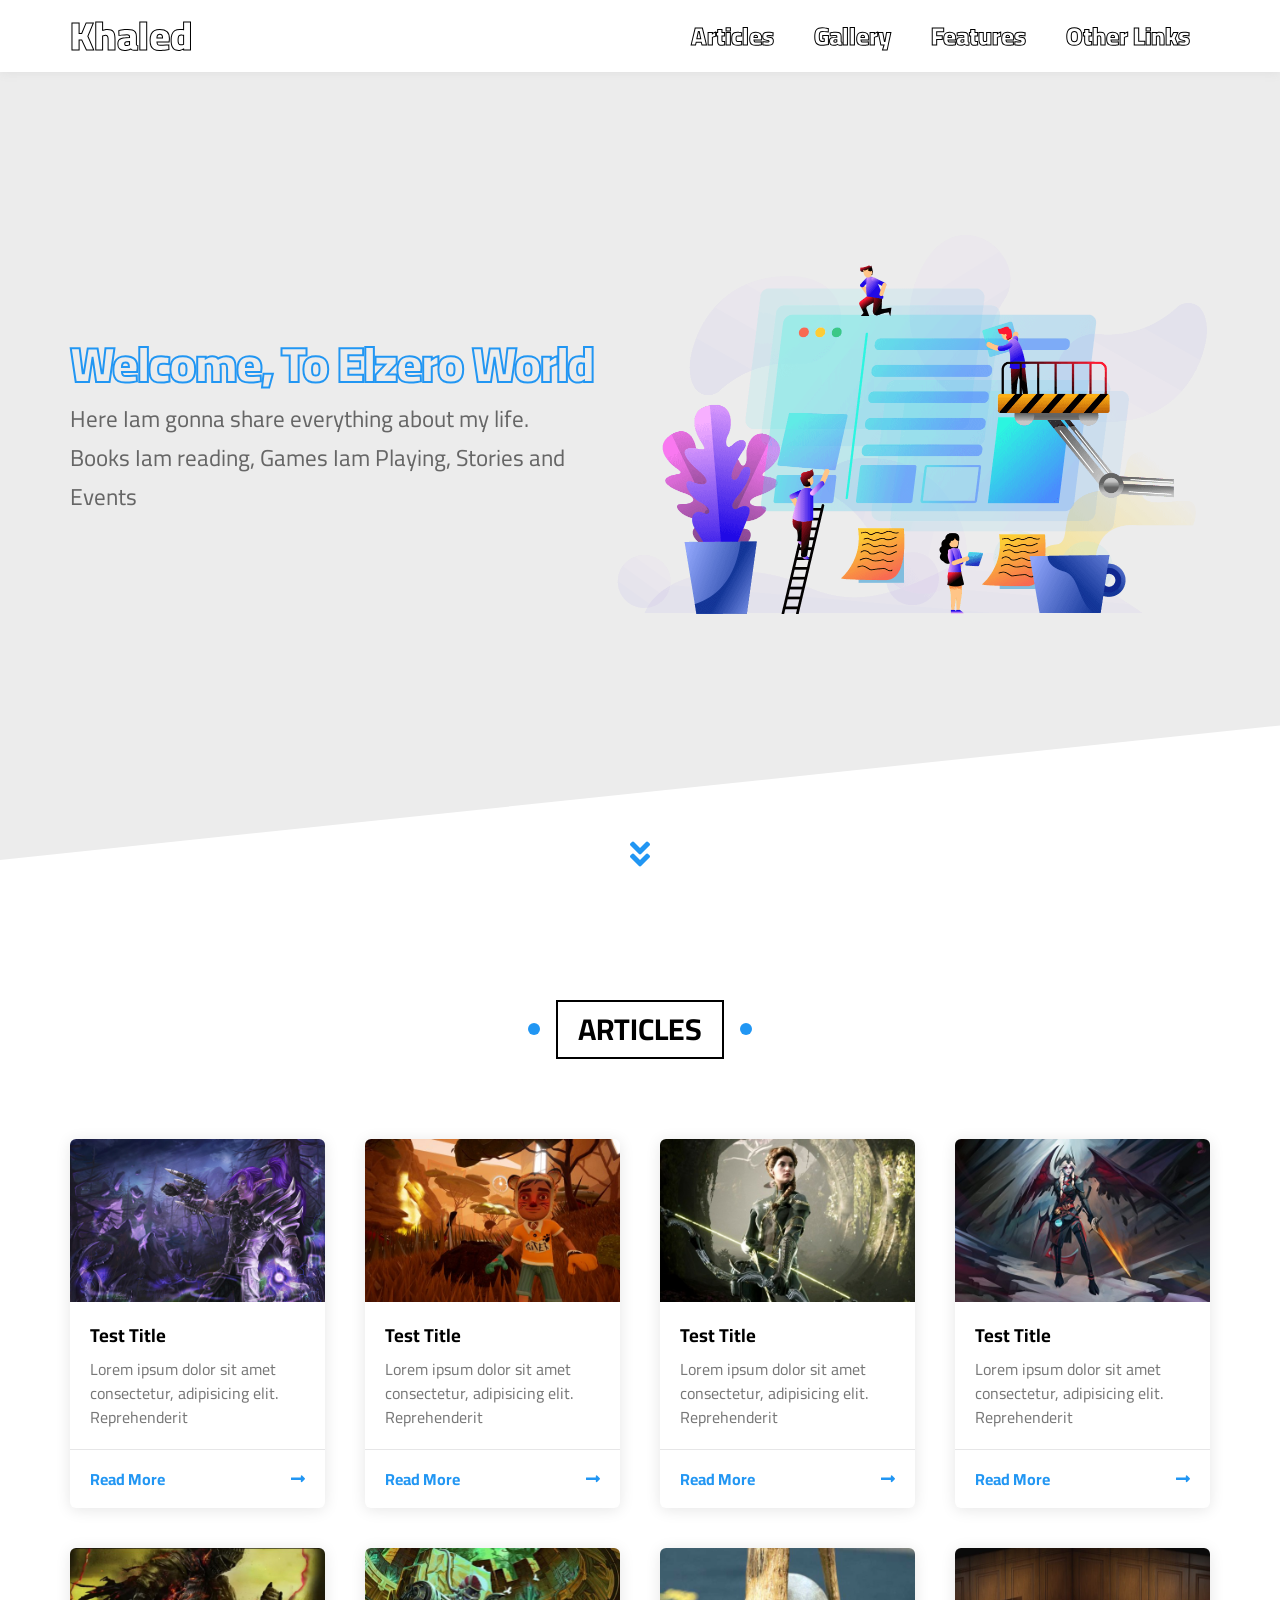
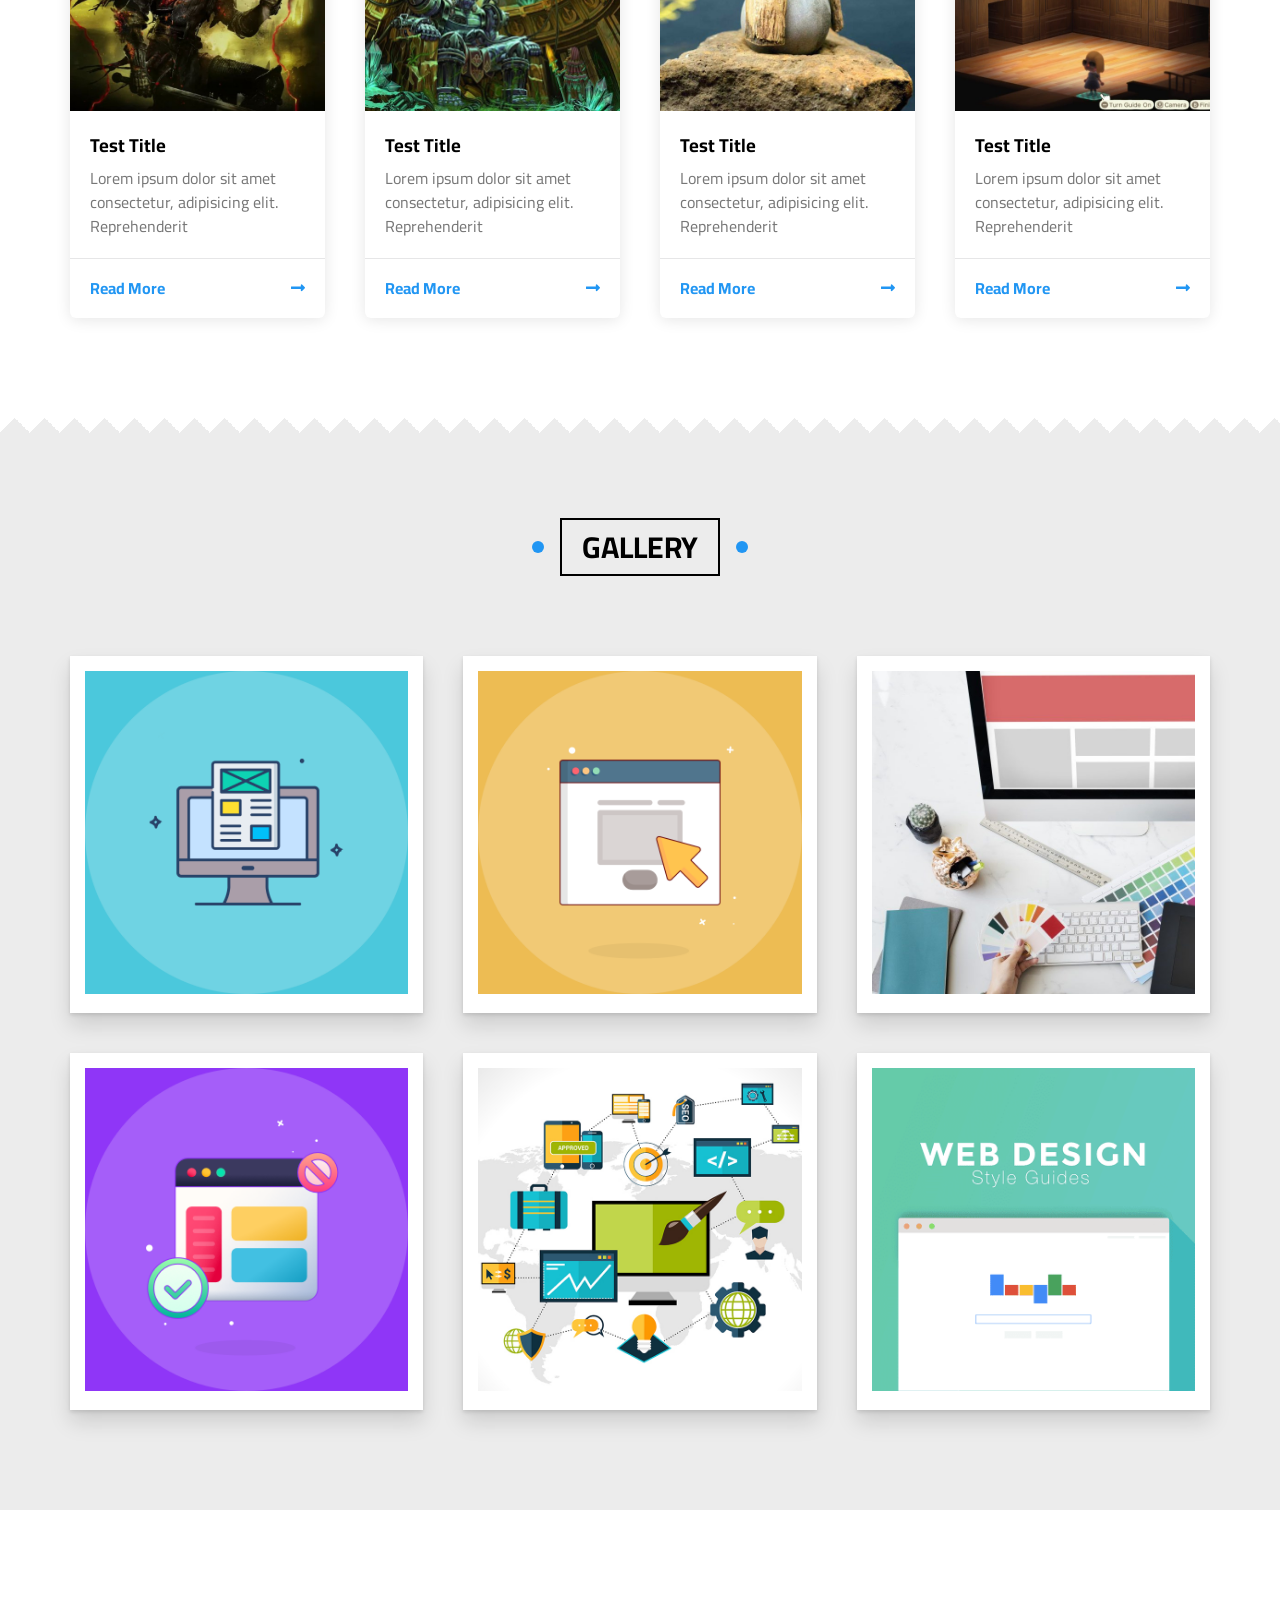
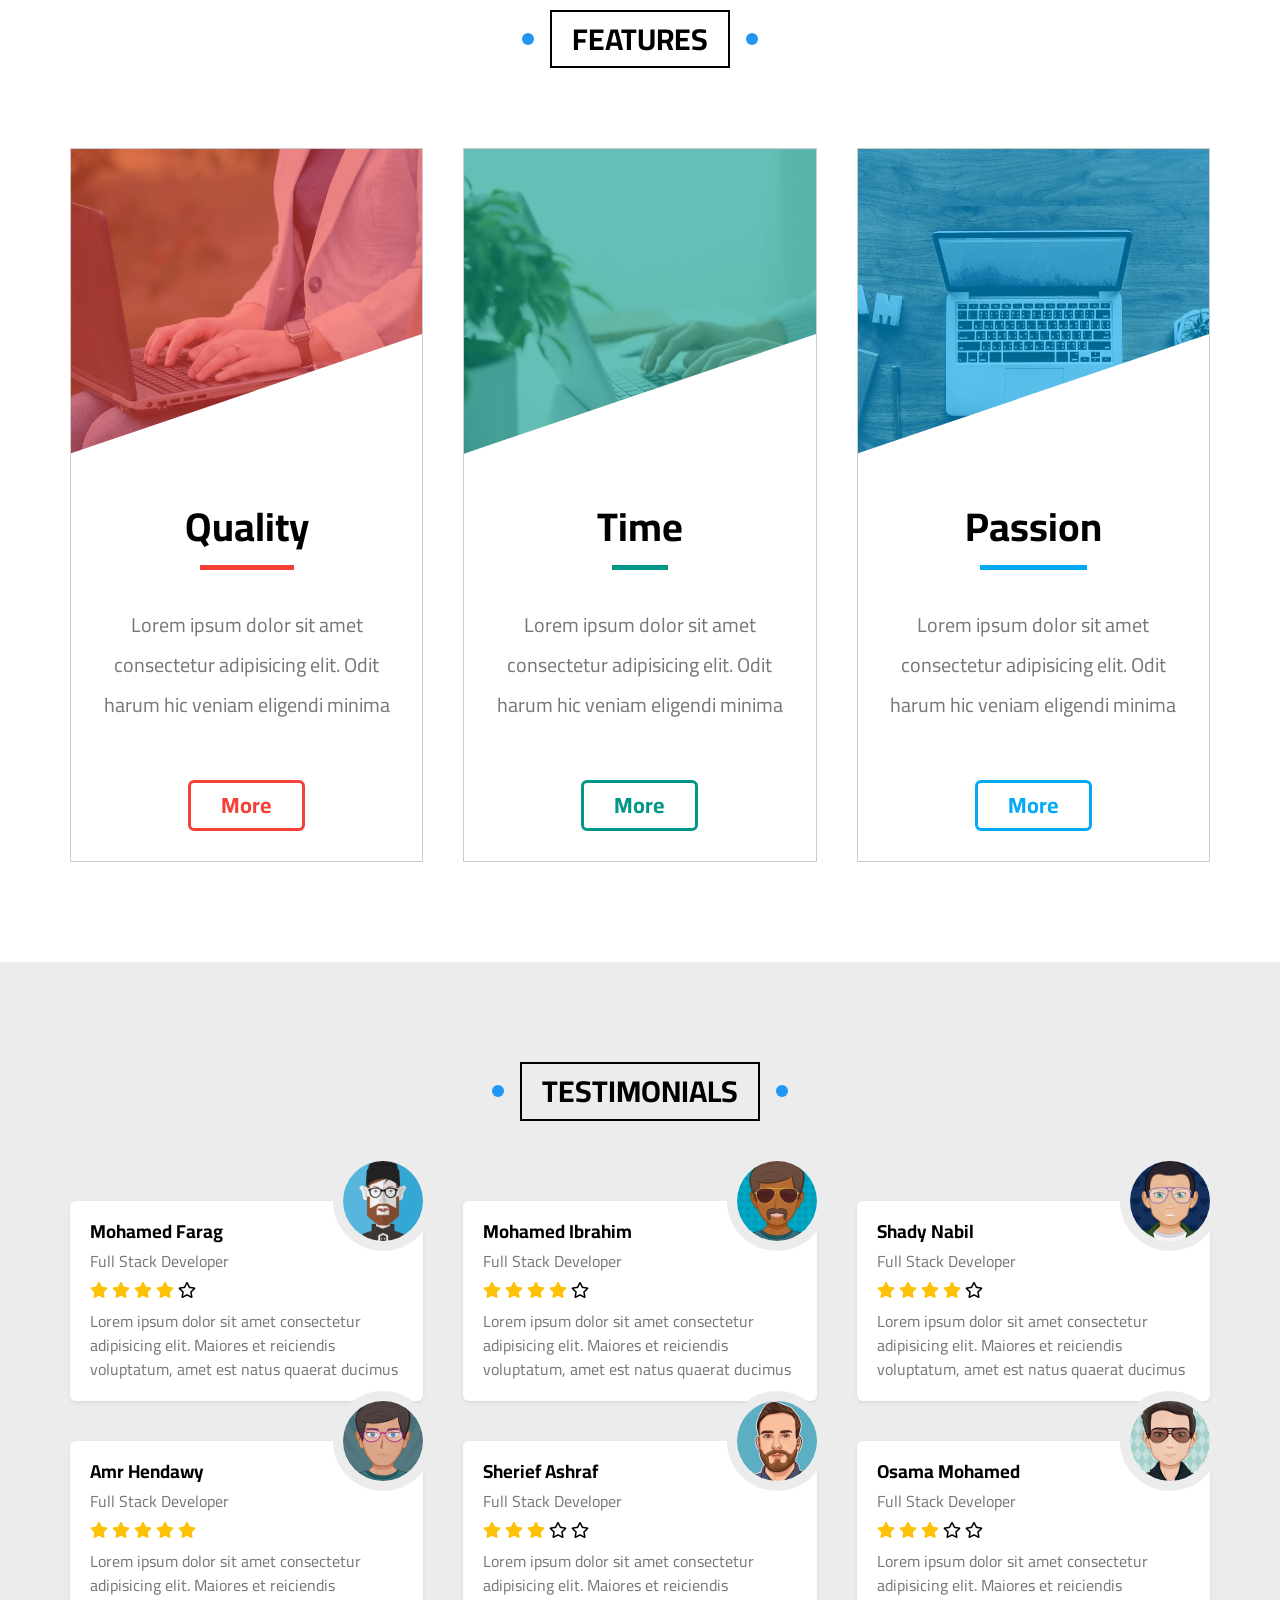
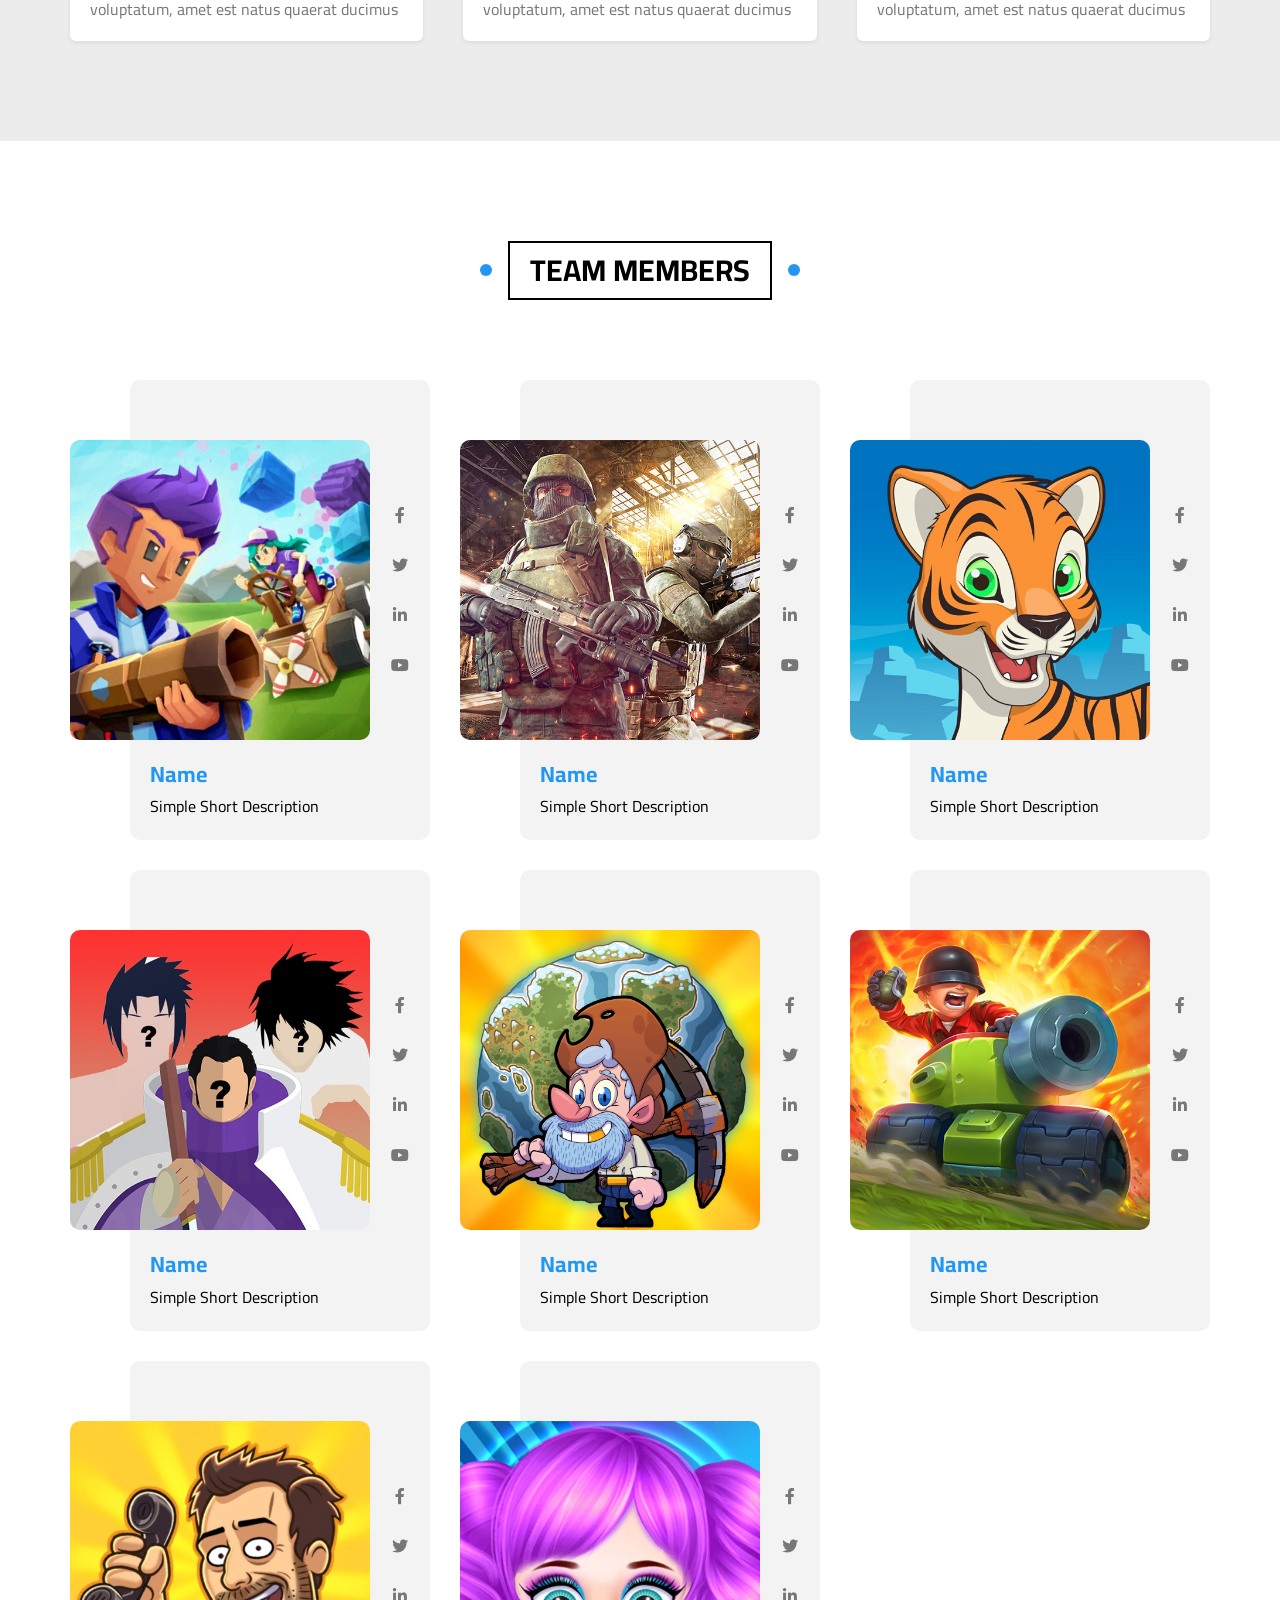
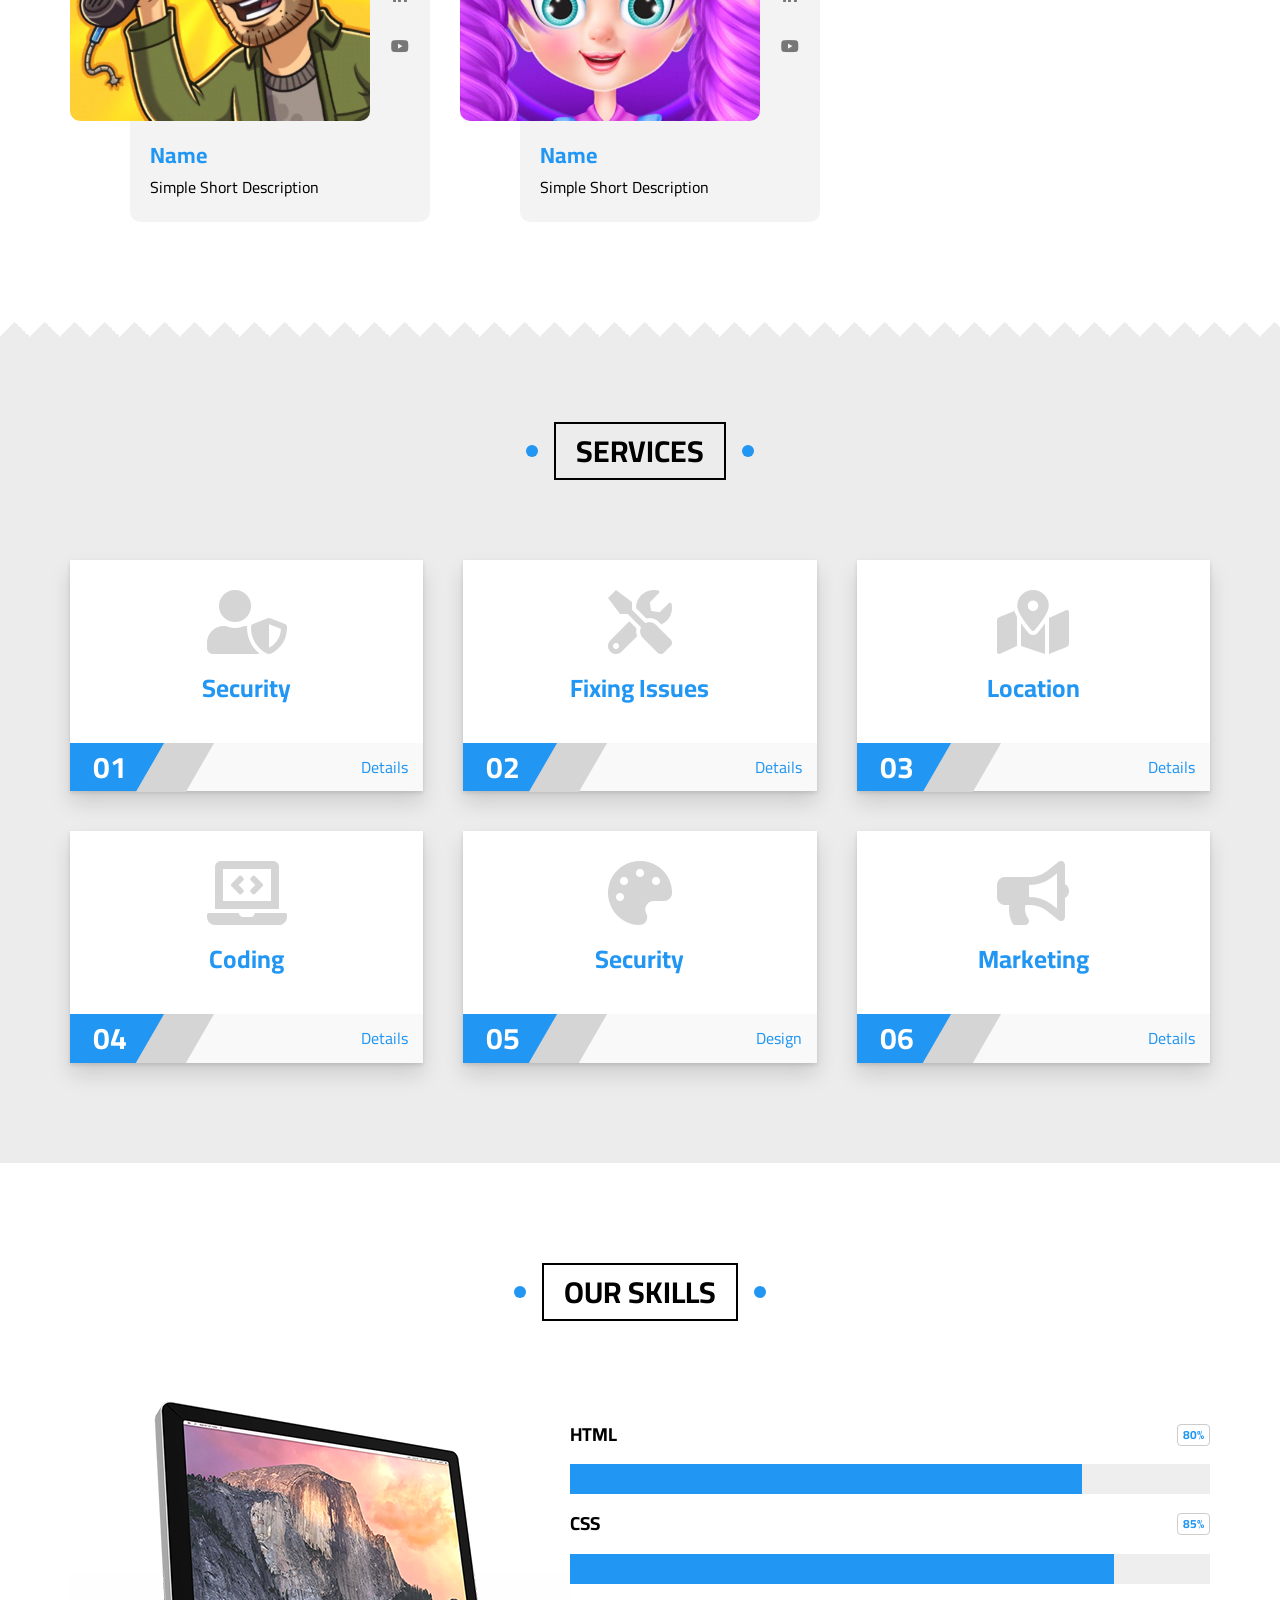
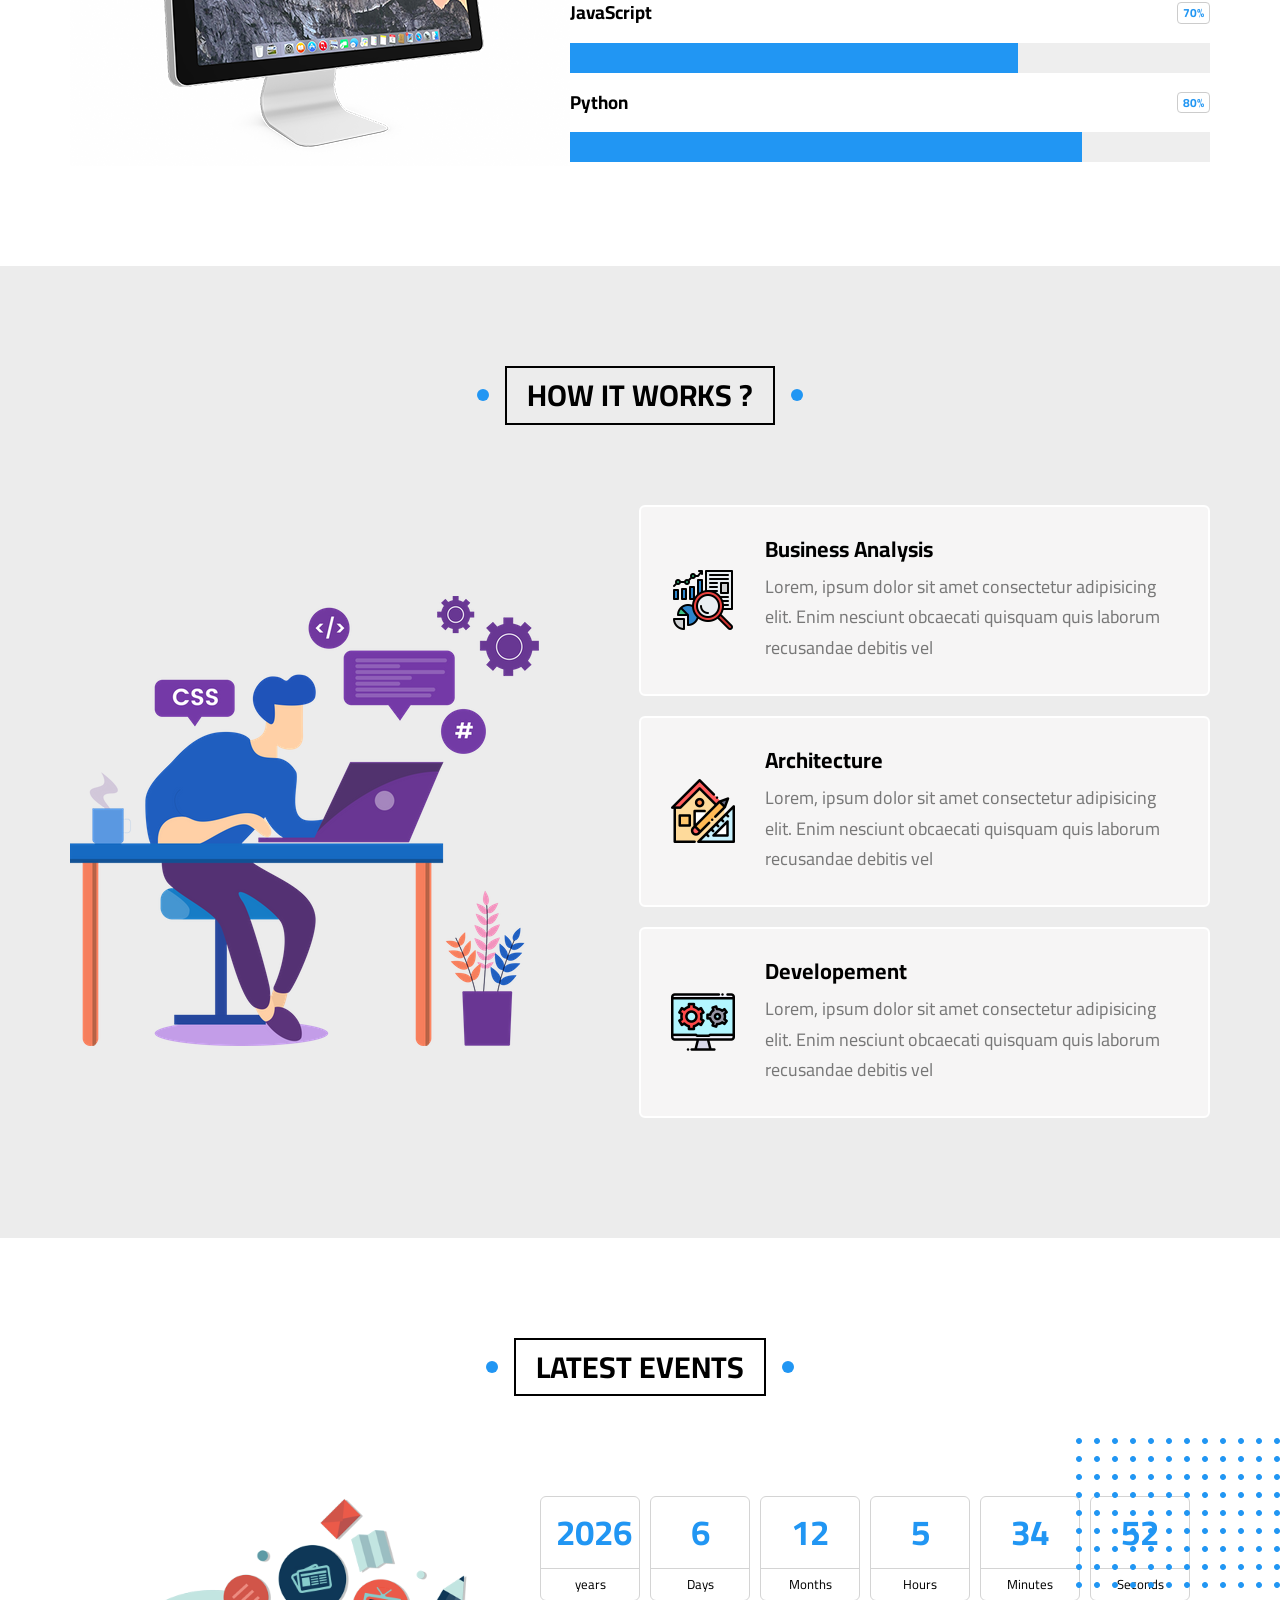
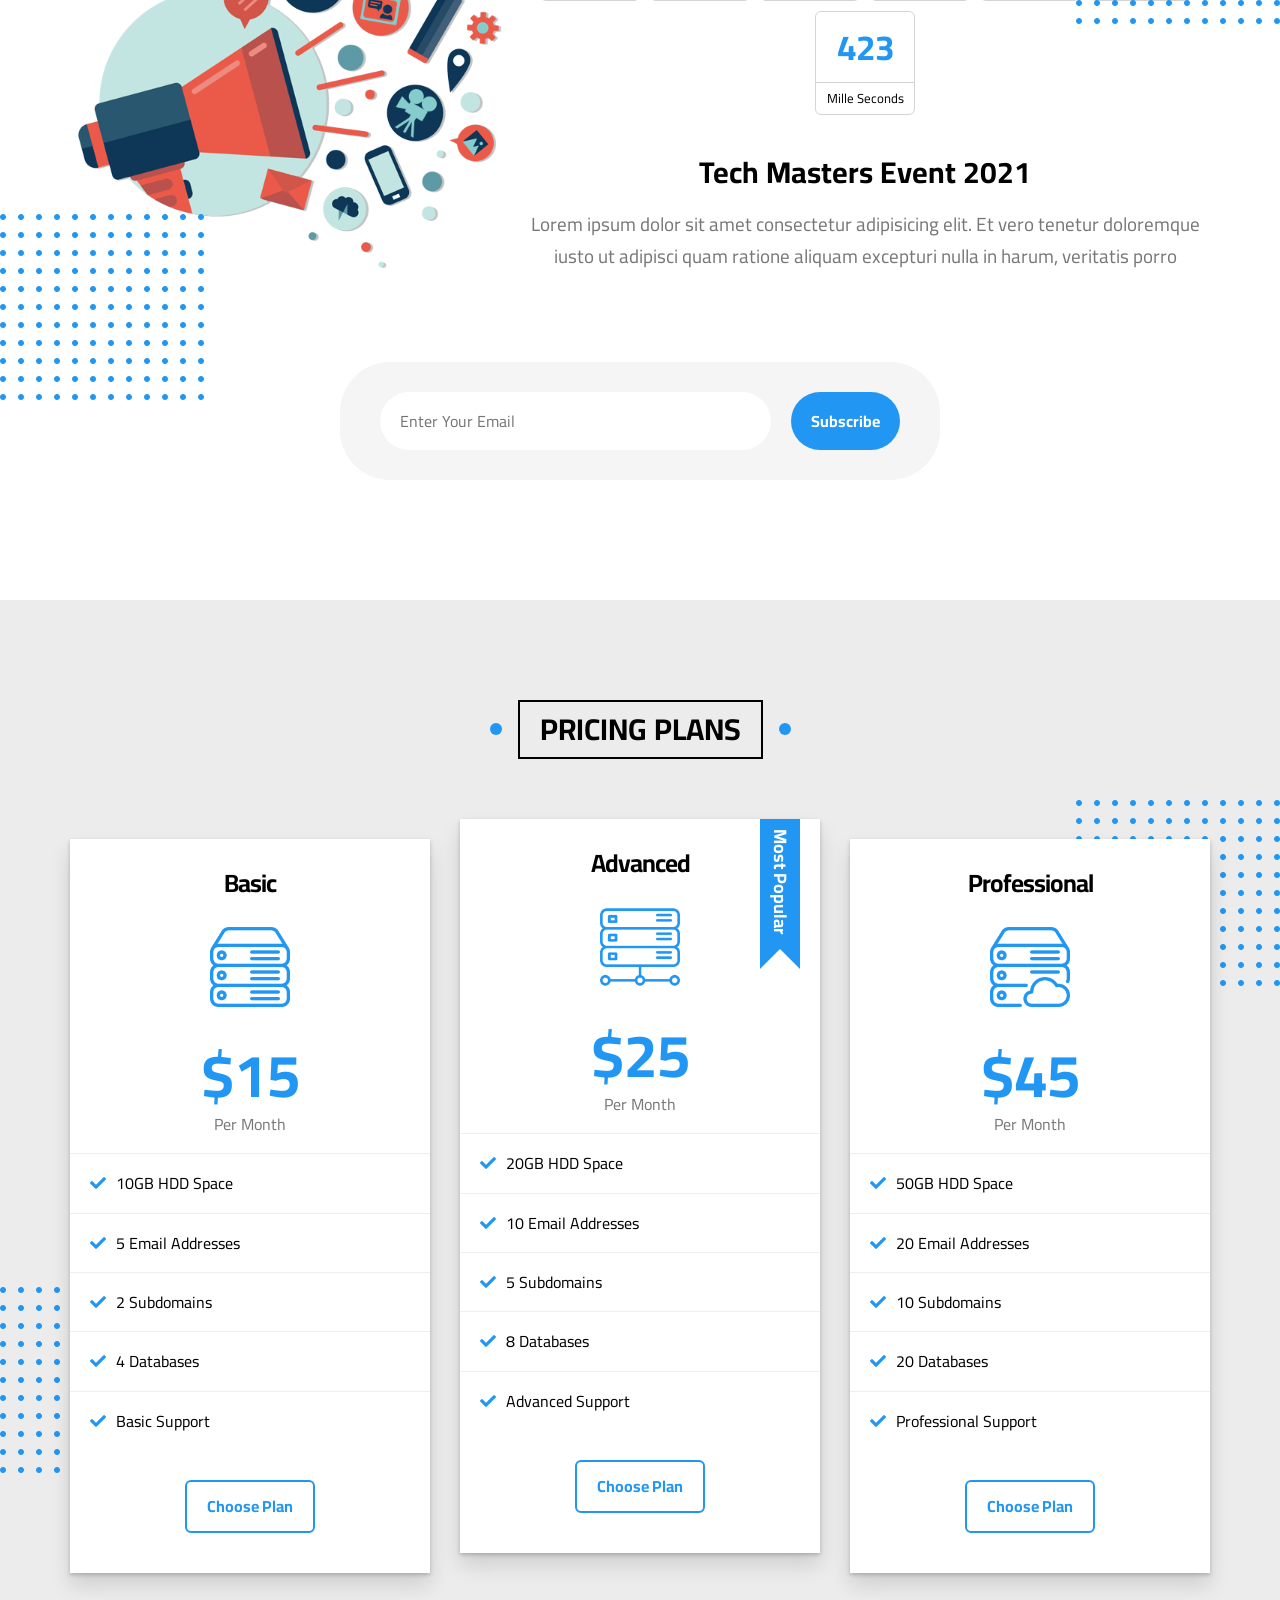
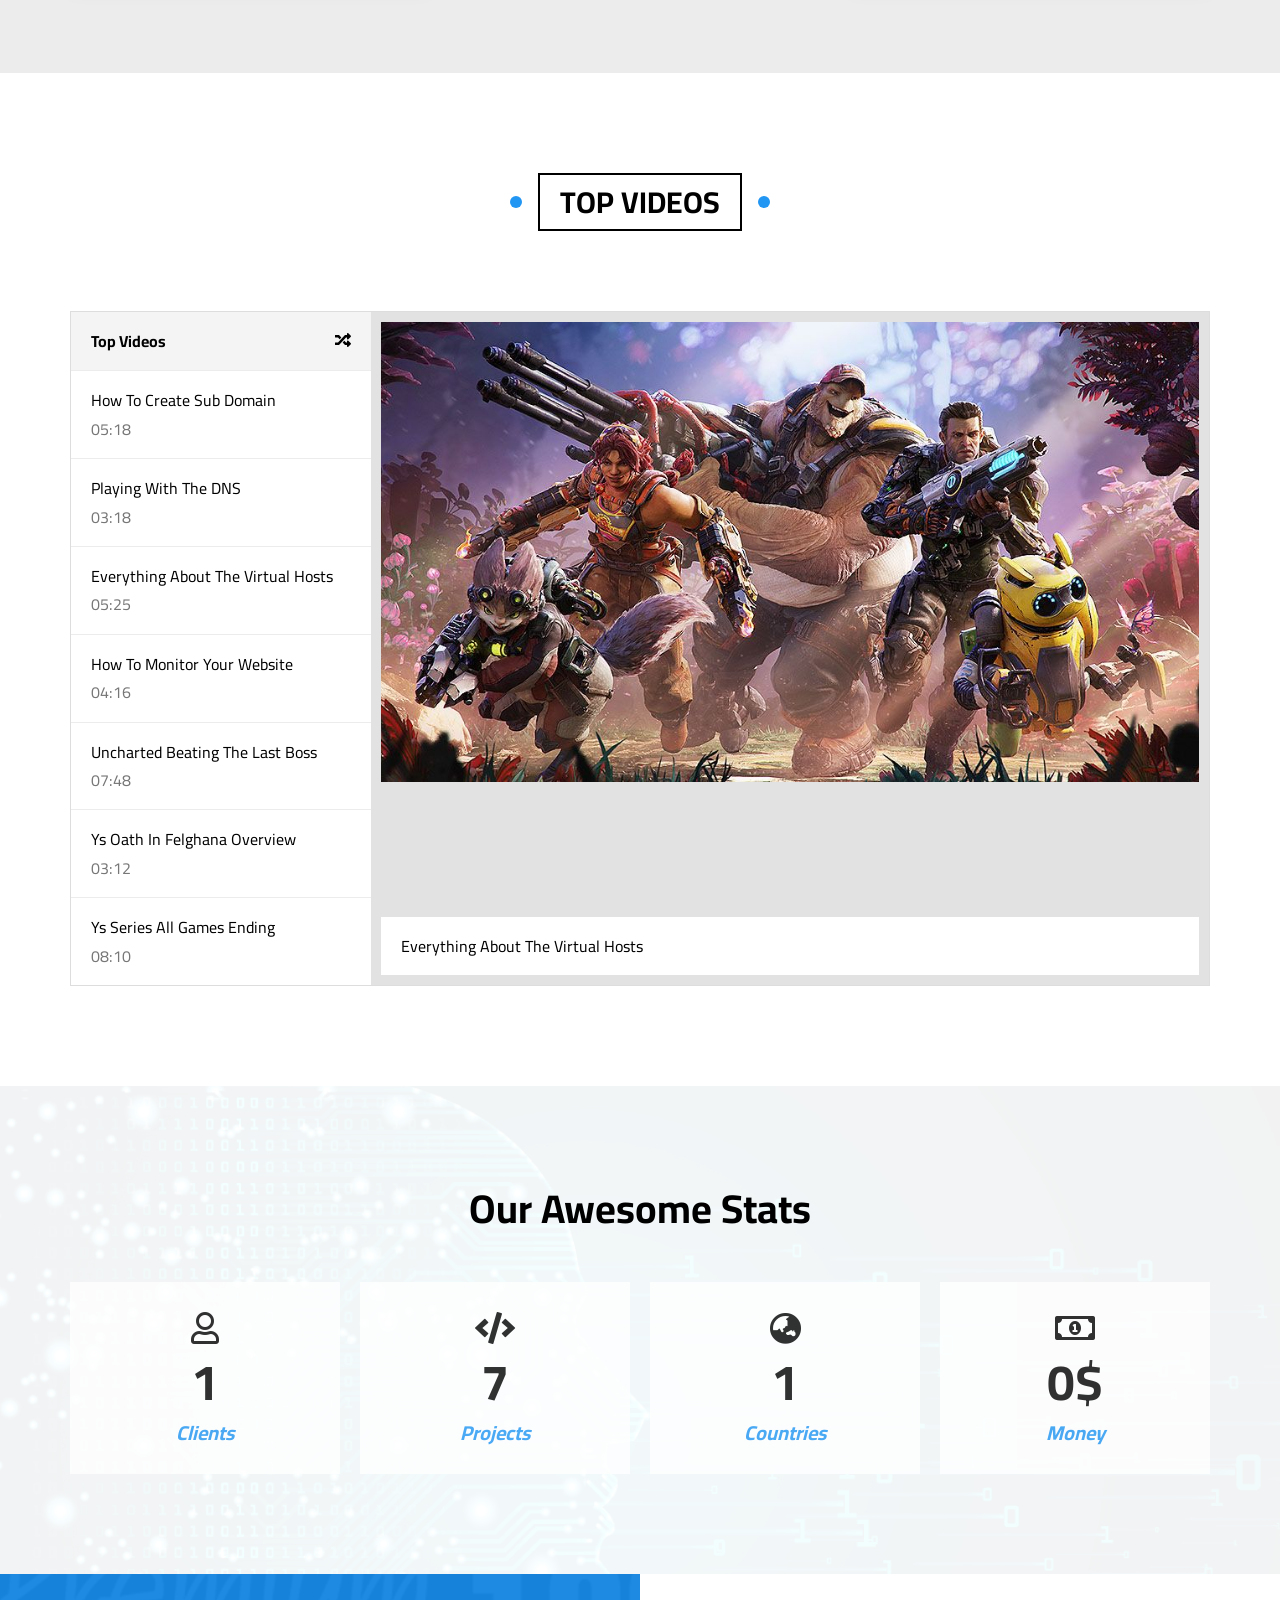
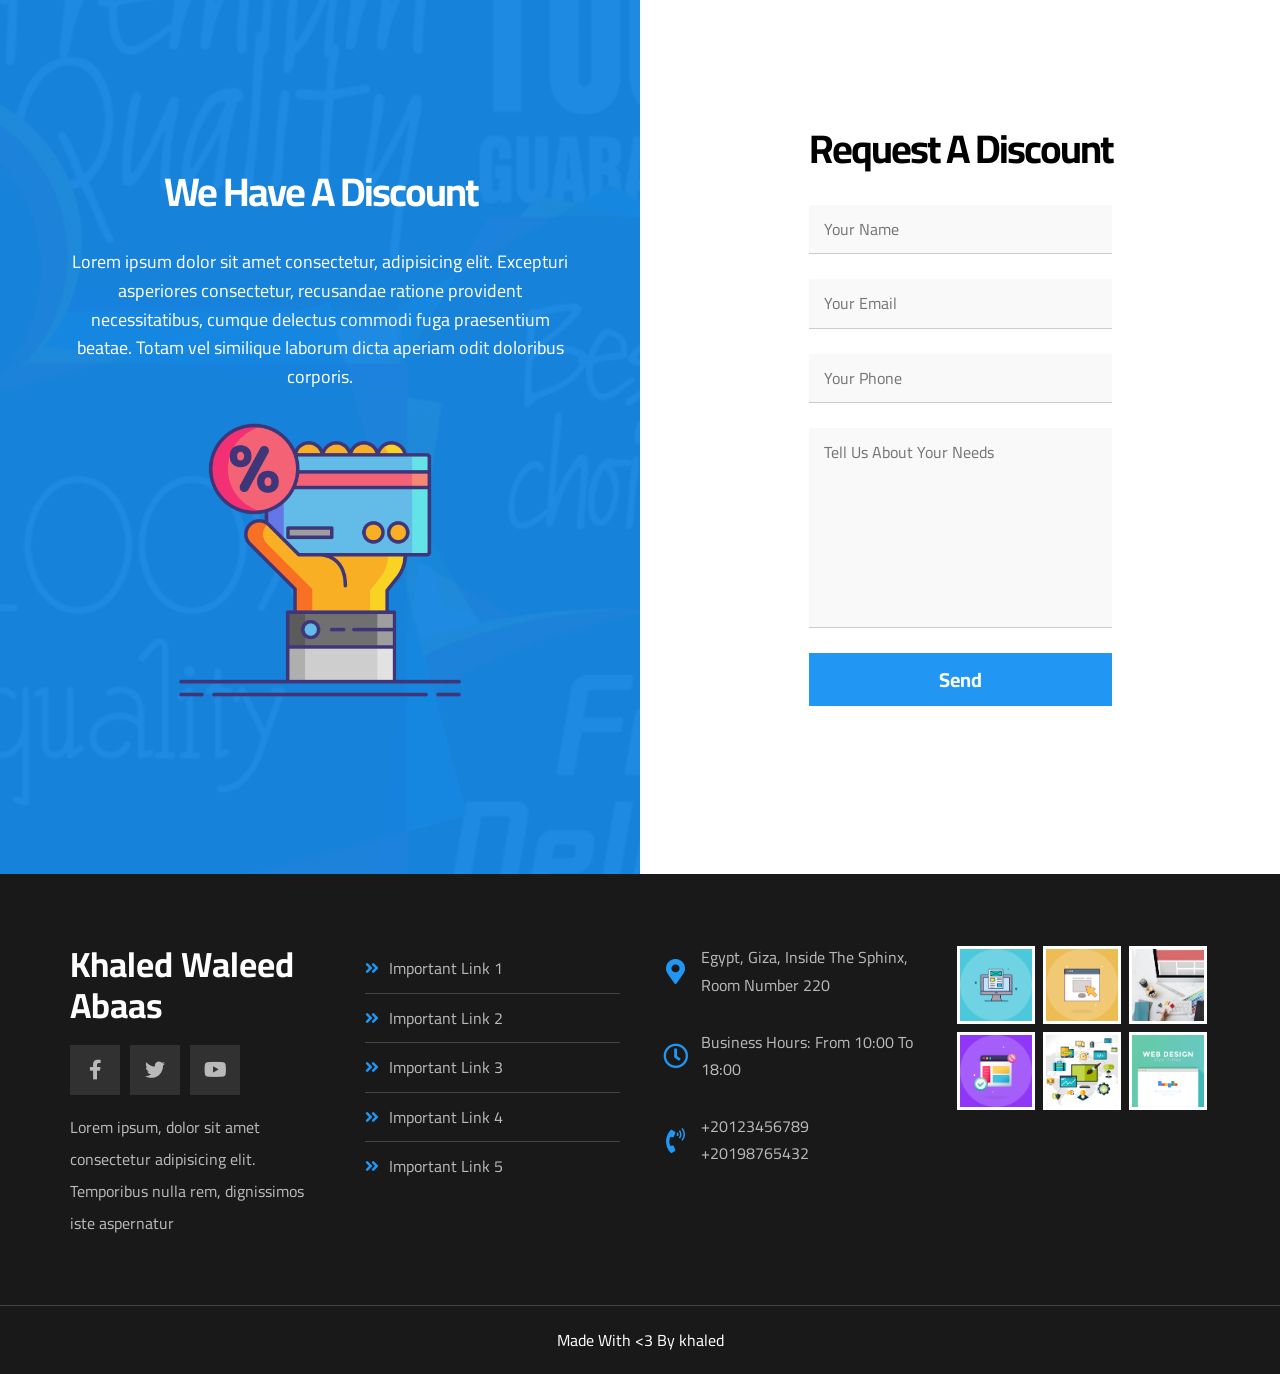
==== commit dad08f05: "sadawadaq" ====
--- a/index.html
+++ b/index.html
@@ -9,6 +9,8 @@
     <link rel="stylesheet" href="css/elzero.css" />
     <!-- Font Awesome -->
     <link rel="stylesheet" href="css/all.min.css" />
+    <!-- jQuery -->
+    <script src="https://code.jquery.com/jquery-3.7.1.min.js"></script>
     <!-- Google Fonts -->
     <link rel="preconnect" href="https://fonts.googleapis.com" />
     <link rel="preconnect" href="https://fonts.gstatic.com" crossorigin />
--- a/css/elzero.css
+++ b/css/elzero.css
@@ -3,6 +3,14 @@
   -webkit-box-sizing: border-box;
   -moz-box-sizing: border-box;
   box-sizing: border-box;
+
+  user-select: none;
+  touch-action: none;
+  -webkit-touch-callout: none;
+  -webkit-user-select: none;
+  -moz-user-select: none;
+  -ms-user-select: none;
+  user-select: none;
 }
 :root {
   --main-color: #2196f3;
